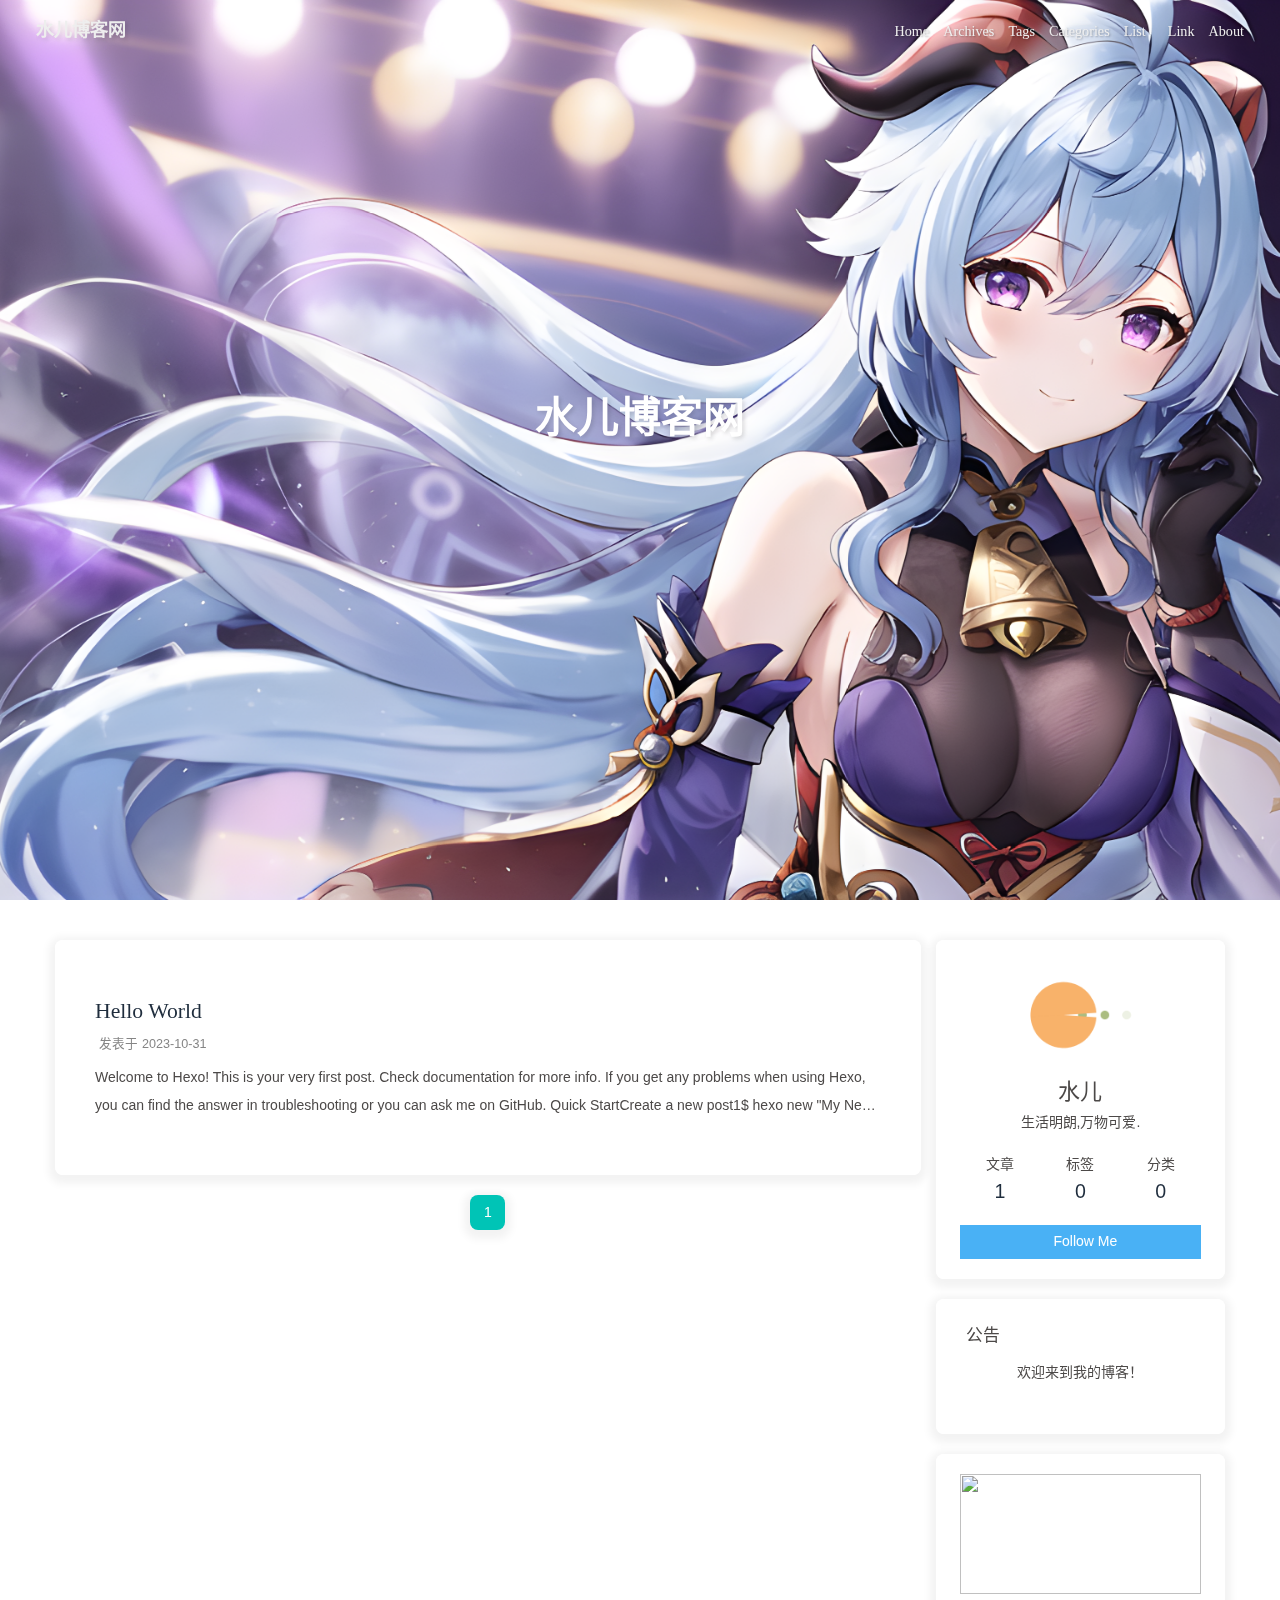
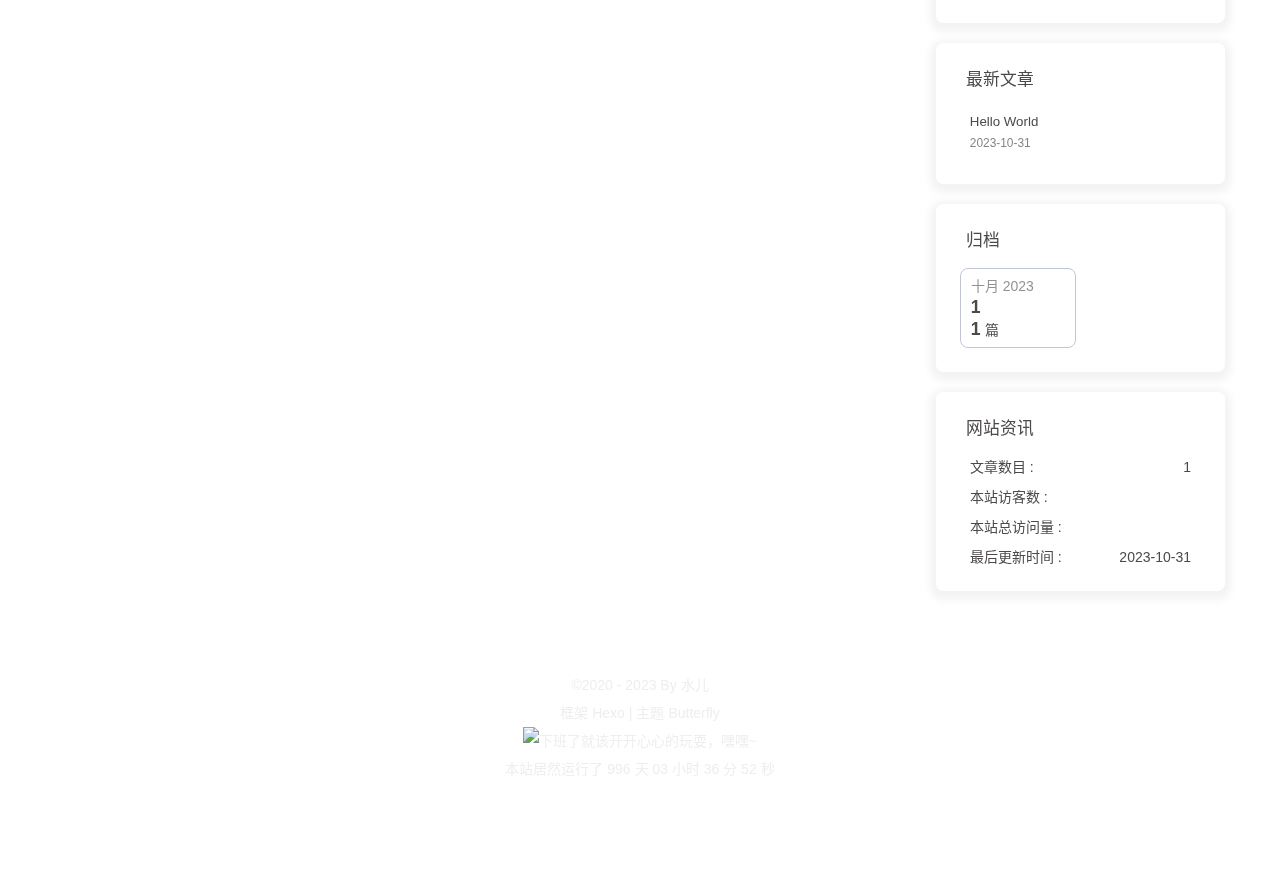
==== index.html @ 0cd8b8b7 "aa Updated By Github Actions" ====
<!DOCTYPE html><html lang="zh-CN" data-theme="light"><head><meta charset="UTF-8"><meta http-equiv="X-UA-Compatible" content="IE=edge"><meta name="viewport" content="width=device-width, initial-scale=1.0,viewport-fit=cover"><title>水儿博客网 - 生活明朗 万物可爱</title><meta name="author" content="水儿"><meta name="copyright" content="水儿"><meta name="format-detection" content="telephone=no"><meta name="theme-color" content="#ffffff"><meta name="description" content="生活明朗,万物可爱.">
<meta property="og:type" content="website">
<meta property="og:title" content="水儿博客网">
<meta property="og:url" content="https://shuier0615.github.io/blog/index.html">
<meta property="og:site_name" content="水儿博客网">
<meta property="og:description" content="生活明朗,万物可爱.">
<meta property="og:locale" content="zh_CN">
<meta property="og:image" content="https://i.loli.net/2021/02/24/5O1day2nriDzjSu.png">
<meta property="article:author" content="水儿">
<meta property="article:tag" content="水儿,水儿的博客,博客,水儿博客,Blog,,水儿&#96;Blog,hexo,Blog,shuier&#96;Blog,💖,shuier,水儿,水儿,In水儿,Go水儿,shuier">
<meta name="twitter:card" content="summary">
<meta name="twitter:image" content="https://i.loli.net/2021/02/24/5O1day2nriDzjSu.png"><link rel="shortcut icon" href="/img/favicon.png"><link rel="canonical" href="https://shuier0615.github.io/blog/index.html"><link rel="preconnect" href="//cdn.jsdelivr.net"/><link rel="preconnect" href="//busuanzi.ibruce.info"/><link rel="stylesheet" href="/css/index.css"><link rel="stylesheet" href="https://cdn.jsdelivr.net/npm/@fortawesome/fontawesome-free/css/all.min.css" media="print" onload="this.media='all'"><link rel="stylesheet" href="https://cdn.jsdelivr.net/npm/@fancyapps/ui/dist/fancybox/fancybox.min.css" media="print" onload="this.media='all'"><script>const GLOBAL_CONFIG = {
  root: '/',
  algolia: undefined,
  localSearch: undefined,
  translate: undefined,
  noticeOutdate: undefined,
  highlight: {"plugin":"highlighjs","highlightCopy":true,"highlightLang":true,"highlightHeightLimit":false},
  copy: {
    success: '复制成功',
    error: '复制错误',
    noSupport: '浏览器不支持'
  },
  relativeDate: {
    homepage: false,
    post: false
  },
  runtime: '',
  dateSuffix: {
    just: '刚刚',
    min: '分钟前',
    hour: '小时前',
    day: '天前',
    month: '个月前'
  },
  copyright: undefined,
  lightbox: 'fancybox',
  Snackbar: undefined,
  infinitegrid: {
    js: 'https://cdn.jsdelivr.net/npm/@egjs/infinitegrid/dist/infinitegrid.min.js',
    buttonText: '加载更多'
  },
  isPhotoFigcaption: false,
  islazyload: false,
  isAnchor: false,
  percent: {
    toc: true,
    rightside: false,
  },
  autoDarkmode: false
}</script><script id="config-diff">var GLOBAL_CONFIG_SITE = {
  title: '水儿博客网',
  isPost: false,
  isHome: true,
  isHighlightShrink: false,
  isToc: false,
  postUpdate: '2023-10-31 19:16:06'
}</script><script>(win=>{
      win.saveToLocal = {
        set: (key, value, ttl) => {
          if (ttl === 0) return
          const now = Date.now()
          const expiry = now + ttl * 86400000
          const item = {
            value,
            expiry
          }
          localStorage.setItem(key, JSON.stringify(item))
        },
      
        get: key => {
          const itemStr = localStorage.getItem(key)
      
          if (!itemStr) {
            return undefined
          }
          const item = JSON.parse(itemStr)
          const now = Date.now()
      
          if (now > item.expiry) {
            localStorage.removeItem(key)
            return undefined
          }
          return item.value
        }
      }
    
      win.getScript = (url, attr = {}) => new Promise((resolve, reject) => {
        const script = document.createElement('script')
        script.src = url
        script.async = true
        script.onerror = reject
        script.onload = script.onreadystatechange = function() {
          const loadState = this.readyState
          if (loadState && loadState !== 'loaded' && loadState !== 'complete') return
          script.onload = script.onreadystatechange = null
          resolve()
        }

        Object.keys(attr).forEach(key => {
          script.setAttribute(key, attr[key])
        })

        document.head.appendChild(script)
      })
    
      win.getCSS = (url, id = false) => new Promise((resolve, reject) => {
        const link = document.createElement('link')
        link.rel = 'stylesheet'
        link.href = url
        if (id) link.id = id
        link.onerror = reject
        link.onload = link.onreadystatechange = function() {
          const loadState = this.readyState
          if (loadState && loadState !== 'loaded' && loadState !== 'complete') return
          link.onload = link.onreadystatechange = null
          resolve()
        }
        document.head.appendChild(link)
      })
    
      win.activateDarkMode = () => {
        document.documentElement.setAttribute('data-theme', 'dark')
        if (document.querySelector('meta[name="theme-color"]') !== null) {
          document.querySelector('meta[name="theme-color"]').setAttribute('content', '#0d0d0d')
        }
      }
      win.activateLightMode = () => {
        document.documentElement.setAttribute('data-theme', 'light')
        if (document.querySelector('meta[name="theme-color"]') !== null) {
          document.querySelector('meta[name="theme-color"]').setAttribute('content', '#ffffff')
        }
      }
      const t = saveToLocal.get('theme')
    
        if (t === 'dark') activateDarkMode()
        else if (t === 'light') activateLightMode()
      
      const asideStatus = saveToLocal.get('aside-status')
      if (asideStatus !== undefined) {
        if (asideStatus === 'hide') {
          document.documentElement.classList.add('hide-aside')
        } else {
          document.documentElement.classList.remove('hide-aside')
        }
      }
    
      const detectApple = () => {
        if(/iPad|iPhone|iPod|Macintosh/.test(navigator.userAgent)){
          document.documentElement.classList.add('apple')
        }
      }
      detectApple()
    })(window)</script><link rel="stylesheet" href="/css/custom.css" media="defer" onload="this.media='all'"><link rel="stylesheet" href="/css/anzhiyu-butterfly.css" media="defer" onload="this.media='all'"><link rel="stylesheet" href="https://cdn.jsdelivr.net/gh/sviptzk/StaticFile_HEXO@latest/butterfly/css/macblack.css" media="defer" onload="this.media='all'"><!-- hexo injector head_end start --><link rel="stylesheet" href="https://cdn.jsdelivr.net/gh/Zfour/Butterfly-double-row-display@1.00/cardlistpost.min.css"/>
<style>#recent-posts > .recent-post-item >.recent-post-info > .article-meta-wrap > .tags:before {content:"\A";
  white-space: pre;}#recent-posts > .recent-post-item >.recent-post-info > .article-meta-wrap > .tags > .article-meta__separator{display:none}</style>
<link rel="stylesheet" href="https://cdn.cbd.int/hexo-butterfly-clock-anzhiyu/lib/clock.min.css" /><link rel="stylesheet" href="https://npm.elemecdn.com/anzhiyu-blog@2.0.4/css/runtime/runtime.min.css" media="print" onload="this.media='all'"><link rel="stylesheet" href="https://cdn.cbd.int/hexo-butterfly-swiper-anzhiyu-pro/lib/swiper.min.css" media="print" onload="this.media='all'"><link rel="stylesheet" href="https://cdn.cbd.int/hexo-butterfly-swiper-anzhiyu-pro/lib/swiperstyle.css" media="print" onload="this.media='all'"><link rel="stylesheet" href="https://cdn.cbd.int/hexo-butterfly-swiper-anzhiyu-pro/lib/categoryGroup.css" media="print" onload="this.media='all'"><link rel="stylesheet" href="https://cdn.cbd.int/hexo-butterfly-tag-plugins-plus@latest/lib/assets/font-awesome-animation.min.css" media="defer" onload="this.media='all'"><link rel="stylesheet" href="https://cdn.cbd.int/hexo-butterfly-tag-plugins-plus@latest/lib/tag_plugins.css" media="defer" onload="this.media='all'"><script src="https://cdn.cbd.int/hexo-butterfly-tag-plugins-plus@latest/lib/assets/carousel-touch.js"></script><link rel="stylesheet" href="https://cdn.cbd.int/hexo-butterfly-wowjs/lib/animate.min.css" media="print" onload="this.media='screen'"><!-- hexo injector head_end end --><meta name="generator" content="Hexo 6.3.0"></head><body><div id="web_bg"></div><div id="sidebar"><div id="menu-mask"></div><div id="sidebar-menus"><div class="avatar-img is-center"><img src="https://i.loli.net/2021/02/24/5O1day2nriDzjSu.png" onerror="onerror=null;src='/img/friend_404.gif'" alt="avatar"/></div><div class="sidebar-site-data site-data is-center"><a href="/archives/"><div class="headline">文章</div><div class="length-num">1</div></a><a href="/tags/"><div class="headline">标签</div><div class="length-num">0</div></a><a href="/categories/"><div class="headline">分类</div><div class="length-num">0</div></a></div><hr class="custom-hr"/><div class="menus_items"><div class="menus_item"><a class="site-page" href="/"><i class="fa-fw fas fa-home"></i><span> Home</span></a></div><div class="menus_item"><a class="site-page" href="/archives/"><i class="fa-fw fas fa-archive"></i><span> Archives</span></a></div><div class="menus_item"><a class="site-page" href="/tags/"><i class="fa-fw fas fa-tags"></i><span> Tags</span></a></div><div class="menus_item"><a class="site-page" href="/categories/"><i class="fa-fw fas fa-folder-open"></i><span> Categories</span></a></div><div class="menus_item"><a class="site-page group" href="javascript:void(0);"><i class="fa-fw fas fa-list"></i><span> List</span><i class="fas fa-chevron-down"></i></a><ul class="menus_item_child"><li><a class="site-page child" href="/music/"><i class="fa-fw fas fa-music"></i><span> Music</span></a></li><li><a class="site-page child" href="/movies/"><i class="fa-fw fas fa-video"></i><span> Movie</span></a></li></ul></div><div class="menus_item"><a class="site-page" href="/link/"><i class="fa-fw fas fa-link"></i><span> Link</span></a></div><div class="menus_item"><a class="site-page" href="/about/"><i class="fa-fw fas fa-heart"></i><span> About</span></a></div></div></div></div><div class="page" id="body-wrap"><header class="full_page" id="page-header"><nav id="nav"><span id="blog-info"><a href="/" title="水儿博客网"><span class="site-name">水儿博客网</span></a></span><div id="menus"><div class="menus_items"><div class="menus_item"><a class="site-page" href="/"><i class="fa-fw fas fa-home"></i><span> Home</span></a></div><div class="menus_item"><a class="site-page" href="/archives/"><i class="fa-fw fas fa-archive"></i><span> Archives</span></a></div><div class="menus_item"><a class="site-page" href="/tags/"><i class="fa-fw fas fa-tags"></i><span> Tags</span></a></div><div class="menus_item"><a class="site-page" href="/categories/"><i class="fa-fw fas fa-folder-open"></i><span> Categories</span></a></div><div class="menus_item"><a class="site-page group" href="javascript:void(0);"><i class="fa-fw fas fa-list"></i><span> List</span><i class="fas fa-chevron-down"></i></a><ul class="menus_item_child"><li><a class="site-page child" href="/music/"><i class="fa-fw fas fa-music"></i><span> Music</span></a></li><li><a class="site-page child" href="/movies/"><i class="fa-fw fas fa-video"></i><span> Movie</span></a></li></ul></div><div class="menus_item"><a class="site-page" href="/link/"><i class="fa-fw fas fa-link"></i><span> Link</span></a></div><div class="menus_item"><a class="site-page" href="/about/"><i class="fa-fw fas fa-heart"></i><span> About</span></a></div></div><div id="toggle-menu"><a class="site-page" href="javascript:void(0);"><i class="fas fa-bars fa-fw"></i></a></div></div></nav><div id="site-info"><h1 id="site-title">水儿博客网</h1></div><div id="scroll-down"><i class="fas fa-angle-down scroll-down-effects"></i></div></header><main class="layout" id="content-inner"><div class="recent-posts" id="recent-posts"><div class="recent-post-item"><div class="recent-post-info no-cover"><a class="article-title" href="/16107.html" title="Hello World">Hello World</a><div class="article-meta-wrap"><span class="post-meta-date"><i class="far fa-calendar-alt"></i><span class="article-meta-label">发表于</span><time datetime="2023-10-31T19:15:40.134Z" title="发表于 2023-10-31 19:15:40">2023-10-31</time></span></div><div class="content">Welcome to Hexo! This is your very first post. Check documentation for more info. If you get any problems when using Hexo, you can find the answer in troubleshooting or you can ask me on GitHub.
Quick StartCreate a new post1$ hexo new &quot;My New Post&quot;
More info: Writing
Run server1$ hexo server
More info: Server
Generate static files1$ hexo generate
More info: Generating
Deploy to remote sites1$ hexo deploy
More info: Deployment
</div></div></div><nav id="pagination"><div class="pagination"><span class="page-number current">1</span></div></nav></div><div class="aside-content" id="aside-content"><div class="card-widget card-info"><div class="is-center"><div class="avatar-img"><img src="https://i.loli.net/2021/02/24/5O1day2nriDzjSu.png" onerror="this.onerror=null;this.src='/img/friend_404.gif'" alt="avatar"/></div><div class="author-info__name">水儿</div><div class="author-info__description">生活明朗,万物可爱.</div></div><div class="card-info-data site-data is-center"><a href="/archives/"><div class="headline">文章</div><div class="length-num">1</div></a><a href="/tags/"><div class="headline">标签</div><div class="length-num">0</div></a><a href="/categories/"><div class="headline">分类</div><div class="length-num">0</div></a></div><a id="card-info-btn" target="_blank" rel="noopener" href="https://github.com/xxxxxx"><i class="fab fa-github"></i><span>Follow Me</span></a></div><div class="card-widget card-announcement"><div class="item-headline"><i class="fas fa-bullhorn fa-shake"></i><span>公告</span></div><div class="announcement_content"><center>欢迎来到我的博客！</center> <center><img src=""></center></div></div><div class="sticky_layout"><div class="card-widget card-recent-post"><div class="item-headline"><i class="fas fa-history"></i><span>最新文章</span></div><div class="aside-list"><div class="aside-list-item no-cover"><div class="content"><a class="title" href="/16107.html" title="Hello World">Hello World</a><time datetime="2023-10-31T19:15:40.134Z" title="发表于 2023-10-31 19:15:40">2023-10-31</time></div></div></div></div><div class="card-widget card-archives"><div class="item-headline"><i class="fas fa-archive"></i><span>归档</span></div><ul class="card-archive-list"><li class="card-archive-list-item"><a class="card-archive-list-link" href="/archives/2023/10/"><span class="card-archive-list-date">十月 2023</span><span class="card-archive-list-count">1</span><div class="card-archive-list-count-group"><span class="card-archive-list-count">1</span><span>篇</span></div></a></li></ul></div><div class="card-widget card-webinfo"><div class="item-headline"><i class="fas fa-chart-line"></i><span>网站资讯</span></div><div class="webinfo"><div class="webinfo-item"><div class="item-name">文章数目 :</div><div class="item-count">1</div></div><div class="webinfo-item"><div class="item-name">本站访客数 :</div><div class="item-count" id="busuanzi_value_site_uv"><i class="fa-solid fa-spinner fa-spin"></i></div></div><div class="webinfo-item"><div class="item-name">本站总访问量 :</div><div class="item-count" id="busuanzi_value_site_pv"><i class="fa-solid fa-spinner fa-spin"></i></div></div><div class="webinfo-item"><div class="item-name">最后更新时间 :</div><div class="item-count" id="last-push-date" data-lastPushDate="2023-10-31T19:16:05.976Z"><i class="fa-solid fa-spinner fa-spin"></i></div></div></div></div></div></div></main><footer id="footer"><div id="footer-wrap"><div class="copyright">&copy;2020 - 2023 By 水儿</div><div class="framework-info"><span>框架 </span><a target="_blank" rel="noopener" href="https://hexo.io">Hexo</a><span class="footer-separator">|</span><span>主题 </span><a target="_blank" rel="noopener" href="https://github.com/jerryc127/hexo-theme-butterfly">Butterfly</a></div></div></footer></div><div id="rightside"><div id="rightside-config-hide"><button id="darkmode" type="button" title="浅色和深色模式转换"><i class="fas fa-adjust"></i></button><button id="hide-aside-btn" type="button" title="单栏和双栏切换"><i class="fas fa-arrows-alt-h"></i></button></div><div id="rightside-config-show"><button id="rightside-config" type="button" title="设置"><i class="fas fa-cog fa-spin"></i></button><button id="go-up" type="button" title="回到顶部"><span class="scroll-percent"></span><i class="fas fa-arrow-up"></i></button></div></div><div><script src="/js/utils.js"></script><script src="/js/main.js"></script><script src="https://cdn.jsdelivr.net/npm/@fancyapps/ui/dist/fancybox/fancybox.umd.min.js"></script><div class="js-pjax"></div><div class="aplayer no-destroy" data-id="8152976493" data-server="netease" data-type="playlist"   data-order="list" data-fixed="true" data-preload="auto" data-autoplay="false" data-mutex="true" ></div><script src="./js/ali_font.js"></script><script src="./js/runtime.js"></script><script async data-pjax src="//busuanzi.ibruce.info/busuanzi/2.3/busuanzi.pure.mini.js"></script></div><!-- hexo injector body_end start --><script data-pjax>
  function butterfly_clock_anzhiyu_injector_config(){
    var parent_div_git = document.getElementsByClassName('sticky_layout')[0];
    var item_html = '<div class="card-widget card-clock"><div class="card-glass"><div class="card-background"><div class="card-content"><div id="hexo_electric_clock"><img class="entered loading" id="card-clock-loading" src="https://cdn.cbd.int/hexo-butterfly-clock-anzhiyu/lib/loading.gif" style="height: 120px; width: 100%;" data-ll-status="loading"/></div></div></div></div></div>';
    console.log('已挂载butterfly_clock_anzhiyu')
    if(parent_div_git) {
      parent_div_git.insertAdjacentHTML("afterbegin",item_html)
    }
  }
  var elist = 'null'.split(',');
  var cpage = location.pathname;
  var epage = 'all';
  var qweather_key = '8e740934583d4195937ecf5ed790e297';
  var gaud_map_key = '43ea4a6090c6a58edbe4920aa44bd5e1';
  var baidu_ak_key = 'undefined';
  var flag = 0;
  var clock_rectangle = '112.982279,28.19409';
  var clock_default_rectangle_enable = 'false';

  for (var i=0;i<elist.length;i++){
    if (cpage.includes(elist[i])){
      flag++;
    }
  }

  if ((epage ==='all')&&(flag == 0)){
    butterfly_clock_anzhiyu_injector_config();
  }
  else if (epage === cpage){
    butterfly_clock_anzhiyu_injector_config();
  }
  </script><script src="https://widget.qweather.net/simple/static/js/he-simple-common.js?v=2.0"></script><script data-pjax src="https://cdn.cbd.int/hexo-butterfly-clock-anzhiyu/lib/clock.min.js"></script><script data-pjax>
  function butterfly_footer_beautify_injector_config(){
    var parent_div_git = document.getElementById('footer-wrap');
    var item_html = '<div id="workboard"></div><p id="ghbdages"><a class="github-badge" target="_blank" href="https://hexo.io/" style="margin-inline:5px" data-title="博客框架为Hexo_v5.4.0" title=""><img src="https://img.shields.io/badge/Frame-Hexo-blue?style=flat&amp;logo=hexo" alt=""/></a><a class="github-badge" target="_blank" href="https://butterfly.js.org/" style="margin-inline:5px" data-title="主题版本Butterfly_v4.2.2" title=""><img src="https://img.shields.io/badge/Theme-Butterfly-6513df?style=flat&amp;logo=bitdefender" alt=""/></a><a class="github-badge" target="_blank" href="https://www.jsdelivr.com/" style="margin-inline:5px" data-title="本站使用JsDelivr为静态资源提供CDN加速" title=""><img src="https://img.shields.io/badge/CDN-jsDelivr-orange?style=flat&amp;logo=jsDelivr" alt=""/></a><a class="github-badge" target="_blank" href="https://beian.miit.gov.cn/#/Integrated/index" style="margin-inline:5px" data-title="本站已在湘进行备案" title=""><img src="https://img.shields.io/badge/湘ICP备-2022004213号-e1d492?style=flat&amp;logo=[data-uri]" alt=""/></a><a class="github-badge" target="_blank" href="https://github.com/" style="margin-inline:5px" data-title="本站项目由Github托管" title=""><img src="https://img.shields.io/badge/Source-Github-d021d6?style=flat&amp;logo=GitHub" alt=""/></a><a class="github-badge" target="_blank" href="http://creativecommons.org/licenses/by-nc-sa/4.0/" style="margin-inline:5px" data-title="本站采用知识共享署名-非商业性使用-相同方式共享4.0国际许可协议进行许可" title=""><img src="https://img.shields.io/badge/Copyright-BY--NC--SA%204.0-d42328?style=flat&amp;logo=Claris" alt=""/></a></p>';
    console.log('已挂载butterfly_footer_beautify')
    parent_div_git.insertAdjacentHTML("beforeend",item_html)
    }
  var elist = 'null'.split(',');
  var cpage = location.pathname;
  var epage = 'all';
  var flag = 0;

  for (var i=0;i<elist.length;i++){
    if (cpage.includes(elist[i])){
      flag++;
    }
  }

  if ((epage ==='all')&&(flag == 0)){
    butterfly_footer_beautify_injector_config();
  }
  else if (epage === cpage){
    butterfly_footer_beautify_injector_config();
  }
  </script><script async src="https://npm.elemecdn.com/anzhiyu-blog@2.0.4/js/runtime/runtime.min.js"></script><script data-pjax>
  function butterfly_swiper_injector_config(){
    var parent_div_git = document.getElementById('home_top');
    var item_html = '<div class="swiper_container_card" style="height: auto;width: 100%"><div id="bannerGroup"><div id="random"><div id="random-banner"><canvas id="peoplecanvas"></canvas></div><a id="random-hover" style="width:100%;height:auto;" href="javascript:toRandomPost()" rel="external nofollow noreferrer" one-link-mark="yes"><i class="fa fa-paper-plane" style="margin-left:10px"></i><div style="margin-left:10px">随便逛逛<i class="fa-solid fa-arrow-right" style="margin-left:10px"></i></div></a></div><div class="categoryGroup"><div class="categoryItem" style="box-shadow: var(--anzhiyu-shadow-blue)"><a class="categoryButton blue" href="/categories/前端/"><span class="categoryButtonText">前端</span><i class="fas fa-dove"></i></a></div><div class="categoryItem" style="box-shadow: var(--anzhiyu-shadow-red)"><a class="categoryButton red" href="/categories/大学/"><span class="categoryButtonText">大学</span><i class="fas fa-burn"></i></a></div><div class="categoryItem" style="box-shadow: var(--anzhiyu-shadow-green)"><a class="categoryButton green" href="/categories/生活/"><span class="categoryButtonText">生活</span><i class="fas fa-book"></i></a></div></div></div><div id="swiper_container_blog"><div class="blog-slider swiper-container-fade swiper-container-horizontal" id="swiper_container"><div class="blog-slider__wrp swiper-wrapper" style="transition-duration: 0ms;"></div><div class="blog-slider__pagination swiper-pagination-clickable swiper-pagination-bullets"></div></div><div id="topGroup"><div class="topGroup"></div></div></div></div>';
    console.log('已挂载butterfly_swiper')
    parent_div_git.insertAdjacentHTML("afterbegin",item_html)
    }
  var elist = 'undefined'.split(',');
  var cpage = location.pathname;
  var epage = '/';
  var flag = 0;

  for (var i=0;i<elist.length;i++){
    if (cpage.includes(elist[i])){
      flag++;
    }
  }

  if ((epage ==='all')&&(flag == 0)){
    butterfly_swiper_injector_config();
  }
  else if (epage === cpage){
    butterfly_swiper_injector_config();
  }
  </script><script defer src="https://npm.elemecdn.com/anzhiyu-blog@1.1.6/js/swiper.min.js"></script><script defer data-pjax src="https://cdn.cbd.int/hexo-butterfly-swiper-anzhiyu-pro/lib/swiper_init.js"></script><script data-pjax src="https://lf26-cdn-tos.bytecdntp.com/cdn/expire-1-M/gsap/3.9.1/gsap.min.js"></script><script defer src="https://npm.elemecdn.com/hexo-butterfly-swiper-anzhiyu-pro/lib/people.min.js"></script><script async src="/anzhiyu/random.js"></script><script async src="/js/ali_font.js"></script><div class="js-pjax"><script async="async">var arr = document.getElementsByClassName('recent-post-item');
for(var i = 0;i<arr.length;i++){
    arr[i].classList.add('wow');
    arr[i].classList.add('animate__zoomIn');
    arr[i].setAttribute('data-wow-duration', '1.5s');
    arr[i].setAttribute('data-wow-delay', '200ms');
    arr[i].setAttribute('data-wow-offset', '30');
    arr[i].setAttribute('data-wow-iteration', '1');
  }</script><script async="async">var arr = document.getElementsByClassName('card-widget');
for(var i = 0;i<arr.length;i++){
    arr[i].classList.add('wow');
    arr[i].classList.add('animate__zoomIn');
    arr[i].setAttribute('data-wow-duration', '');
    arr[i].setAttribute('data-wow-delay', '200ms');
    arr[i].setAttribute('data-wow-offset', '');
    arr[i].setAttribute('data-wow-iteration', '');
  }</script><script async="async">var arr = document.getElementsByClassName('flink-list-card');
for(var i = 0;i<arr.length;i++){
    arr[i].classList.add('wow');
    arr[i].classList.add('animate__flipInY');
    arr[i].setAttribute('data-wow-duration', '3s');
    arr[i].setAttribute('data-wow-delay', '');
    arr[i].setAttribute('data-wow-offset', '');
    arr[i].setAttribute('data-wow-iteration', '');
  }</script><script async="async">var arr = document.getElementsByClassName('flink-list-card');
for(var i = 0;i<arr.length;i++){
    arr[i].classList.add('wow');
    arr[i].classList.add('animate__animated');
    arr[i].setAttribute('data-wow-duration', '3s');
    arr[i].setAttribute('data-wow-delay', '');
    arr[i].setAttribute('data-wow-offset', '');
    arr[i].setAttribute('data-wow-iteration', '');
  }</script><script async="async">var arr = document.getElementsByClassName('article-sort-item');
for(var i = 0;i<arr.length;i++){
    arr[i].classList.add('wow');
    arr[i].classList.add('animate__slideInRight');
    arr[i].setAttribute('data-wow-duration', '1.5s');
    arr[i].setAttribute('data-wow-delay', '');
    arr[i].setAttribute('data-wow-offset', '');
    arr[i].setAttribute('data-wow-iteration', '');
  }</script><script async="async">var arr = document.getElementsByClassName('site-card');
for(var i = 0;i<arr.length;i++){
    arr[i].classList.add('wow');
    arr[i].classList.add('animate__flipInY');
    arr[i].setAttribute('data-wow-duration', '3s');
    arr[i].setAttribute('data-wow-delay', '');
    arr[i].setAttribute('data-wow-offset', '');
    arr[i].setAttribute('data-wow-iteration', '');
  }</script><script async="async">var arr = document.getElementsByClassName('site-card');
for(var i = 0;i<arr.length;i++){
    arr[i].classList.add('wow');
    arr[i].classList.add('animate__animated');
    arr[i].setAttribute('data-wow-duration', '3s');
    arr[i].setAttribute('data-wow-delay', '');
    arr[i].setAttribute('data-wow-offset', '');
    arr[i].setAttribute('data-wow-iteration', '');
  }</script></div><script defer src="https://cdn.cbd.int/hexo-butterfly-wowjs/lib/wow.min.js"></script><script defer src="https://cdn.cbd.int/hexo-butterfly-wowjs/lib/wow_init.js"></script><!-- hexo injector body_end end --></body></html>
---- css/custom.css ----
/* @font-face {
  font-family: Candyhome;
  src: url(https://npm.elemecdn.com/anzhiyu-blog@1.1.6/fonts/Candyhome.ttf);
  font-display: swap;
  font-weight: lighter;
} */
@font-face {
  font-family: ZhuZiAYuanJWD;
  src: url(https://npm.elemecdn.com/anzhiyu-blog@1.1.6/fonts/ZhuZiAWan.woff2);
  font-display: swap;
  font-weight: lighter;
}

div#menus {
  font-family: "ZhuZiAYuanJWD";
}

h1#site-title {
  font-family: ZhuZiAYuanJWD;
  font-size: 3em !important;
}

a.article-title,
a.blog-slider__title,
a.categoryBar-list-link,
h1.post-title {
  font-family: ZhuZiAYuanJWD;
}

.iconfont {
  font-family: "iconfont" !important;
  font-size: 3em;
  /* 可以定义图标大小 */
  font-style: normal;
  -webkit-font-smoothing: antialiased;
  -moz-osx-font-smoothing: grayscale;
}

/* 时间轴生肖icon */
svg.icon {
  /* 这里定义svg.icon，避免和Butterfly自带的note标签冲突 */
  width: 1em;
  height: 1em;
  /* width和height定义图标的默认宽度和高度*/
  vertical-align: -0.15em;
  fill: currentColor;
  overflow: hidden;
}

.icon-zhongbiao::before {
  color: #f7c768;
}

/* bilibli番剧插件 */
#article-container .bangumi-tab.bangumi-active {
  background: var(--anzhiyu-theme);
  color: var(--anzhiyu-ahoverbg);
  border-radius: 10px;
}

a.bangumi-tab:hover {
  text-decoration: none !important;
}

.bangumi-button:hover {
  background: var(--anzhiyu-theme) !important;
  border-radius: 10px !important;
  color: var(--anzhiyu-ahoverbg) !important;
}

a.bangumi-button.bangumi-nextpage:hover {
  text-decoration: none !important;
}

.bangumi-button {
  padding: 5px 10px !important;
}

a.bangumi-tab {
  padding: 5px 10px !important;
}

svg.icon.faa-tada {
  font-size: 1.1em;
}

.bangumi-info-item {
  border-right: 1px solid #f2b94b;
}

.bangumi-info-item span {
  color: #f2b94b;
}

.bangumi-info-item em {
  color: #f2b94b;
}

/* 解决artitalk的图标问题 */
#uploadSource>svg {
  width: 1.19em;
  height: 1.5em;
}

/*top-img黑色透明玻璃效果移除，不建议加，除非你执着于完全一图流或者背景图对比色明显 */
#page-header:not(.not-top-img):before {
  background-color: transparent !important;
}

/* 首页文章卡片 */
#recent-posts>.recent-post-item {
  background: rgba(255, 255, 255, 0.9);
}

/* 首页侧栏卡片 */
#aside-content .card-widget {
  background: rgba(255, 255, 255, 0.9);
}

/* 文章页面正文背景 */
div#post {
  background: rgba(255, 255, 255, 0.9);
}

/* 分页页面 */
div#page {
  background: rgba(255, 255, 255, 0.9);
}

/* 归档页面 */
div#archive {
  background: rgba(255, 255, 255, 0.9);
}

/* 标签页面 */
div#tag {
  background: rgba(255, 255, 255, 0.9);
}

/* 分类页面 */
div#category {
  background: rgba(255, 255, 255, 0.9);
}

/*夜间模式伪类遮罩层透明*/
[data-theme="dark"] #recent-posts>.recent-post-item {
  background: #121212;
}

[data-theme="dark"] .card-widget {
  background: #121212 !important;
}

[data-theme="dark"] div#post {
  background: #121212 !important;
}

[data-theme="dark"] div#tag {
  background: #121212 !important;
}

[data-theme="dark"] div#archive {
  background: #121212 !important;
}

[data-theme="dark"] div#page {
  background: #121212 !important;
}

[data-theme="dark"] div#category {
  background: #121212 !important;
}

[data-theme="dark"] div#category {
  background: transparent !important;
}

/* 页脚透明 */
#footer {
  background: transparent !important;
}

/* 头图透明 */
#page-header {
  background: transparent !important;
}

#rightside>div>button {
  border-radius: 5px;
}

/* 滚动条 */

::-webkit-scrollbar {
  width: 10px;
  height: 10px;
}

::-webkit-scrollbar-thumb {
  background-color: #3b70fc;
  border-radius: 2em;
}

::-webkit-scrollbar-corner {
  background-color: transparent;
}

::-moz-selection {
  color: #fff;
  background-color: #3b70fc;
}

/* 音乐播放器 */

/* .aplayer .aplayer-lrc {
  display: none !important;
} */

.aplayer.aplayer-fixed.aplayer-narrow .aplayer-body {
  left: -66px !important;
  transition: all 0.3s;
  /* 默认情况下缩进左侧66px，只留一点箭头部分 */
}

.aplayer.aplayer-fixed.aplayer-narrow .aplayer-body:hover {
  left: 0 !important;
  transition: all 0.3s;
  /* 鼠标悬停是左侧缩进归零，完全显示按钮 */
}

.aplayer.aplayer-fixed {
  z-index: 999999 !important;
}

/* 评论框  */
.vwrap {
  box-shadow: 2px 2px 5px #bbb;
  background: rgba(255, 255, 255, 0.3);
  border-radius: 8px;
  padding: 30px;
  margin: 30px 0px 30px 0px;
}

/* 设置评论框 */

.vcard {
  box-shadow: 2px 2px 5px #bbb;
  background: rgba(255, 255, 255, 0.3);
  border-radius: 8px;
  padding: 30px;
  margin: 30px 0px 0px 0px;
}

/* md网站下划线 */
#article-container a:hover {
  text-decoration: none !important;
}

#article-container #hpp_talk p img {
  display: inline;
}

/* 404页面 */
#error-wrap {
  position: absolute;
  top: 40%;
  right: 0;
  left: 0;
  margin: 0 auto;
  padding: 0 1rem;
  max-width: 1000px;
  transform: translate(0, -50%);
}

#error-wrap .error-content {
  display: flex;
  flex-direction: row;
  justify-content: center;
  align-items: center;
  margin: 0 1rem;
  height: 18rem;
  border-radius: 8px;
  background: var(--card-bg);
  box-shadow: var(--card-box-shadow);
  transition: all 0.3s;
}

#error-wrap .error-content .error-img {
  box-flex: 1;
  flex: 1;
  height: 100%;
  border-top-left-radius: 8px;
  border-bottom-left-radius: 8px;
  background-color: #3b70fc;
  background-position: center;
  background-size: cover;
}

#error-wrap .error-content .error-info {
  box-flex: 1;
  flex: 1;
  padding: 0.5rem;
  text-align: center;
  font-size: 14px;
  font-family: Titillium Web, "PingFang SC", "Hiragino Sans GB", "Microsoft JhengHei", "Microsoft YaHei", sans-serif;
}

#error-wrap .error-content .error-info .error_title {
  margin-top: -4rem;
  font-size: 9em;
}

#error-wrap .error-content .error-info .error_subtitle {
  margin-top: -3.5rem;
  word-break: break-word;
  font-size: 1.6em;
}

#error-wrap .error-content .error-info a {
  display: inline-block;
  margin-top: 0.5rem;
  padding: 0.3rem 1.5rem;
  background: var(--btn-bg);
  color: var(--btn-color);
}

#body-wrap.error .aside-list {
  display: flex;
  flex-direction: row;
  flex-wrap: nowrap;
  bottom: 0px;
  position: absolute;
  padding: 1rem;
  width: 100%;
  overflow: scroll;
}

#body-wrap.error .aside-list .aside-list-group {
  display: flex;
  flex-direction: row;
  flex-wrap: nowrap;
  max-width: 1200px;
  margin: 0 auto;
}

#body-wrap.error .aside-list .aside-list-item {
  padding: 0.5rem;
}

#body-wrap.error .aside-list .aside-list-item img {
  width: 100%;
  object-fit: cover;
  border-radius: 12px;
}

#body-wrap.error .aside-list .aside-list-item .thumbnail {
  overflow: hidden;
  width: 230px;
  height: 143px;
  background: var(--anzhiyu-card-bg);
  display: flex;
}

#body-wrap.error .aside-list .aside-list-item .content .title {
  -webkit-line-clamp: 2;
  overflow: hidden;
  display: -webkit-box;
  -webkit-box-orient: vertical;
  line-height: 1.5;
  justify-content: center;
  align-items: flex-end;
  align-content: center;
  padding-top: 0.5rem;
  color: white;
}

#body-wrap.error .aside-list .aside-list-item .content time {
  display: none;
}

/* 代码框主题 */
#article-container figure.highlight {
  border-radius: 10px;
}

#home_top {
  margin: 1rem auto 0;
  padding: 0px 15px;
  max-width: 1450px;
  width: 100%;
}


/* 彩带 */
.card-info-avatar:hover {
  background: url(https://cdn.jsdelivr.net/gh/rigodlee/BLOGCDN/img/H3342af90d24b4d62b9bbfec9688ccc25M.gif);
}

/* 花 */
/* .card-info-avatar:hover {
  background: url(https://cdn.jsdelivr.net/gh/rigodlee/BLOGCDN/img/20200530181856.gif);
} */


/* 归档样式 */
span.card-archive-list-count {
  width: auto;
  text-align: left;
  font-size: 1.5rem;
  line-height: 0.9;
  font-weight: 700;
}

.card-archive-list-count-group {
  display: flex;
  flex-direction: row;
  align-items: baseline;
}

#aside-content .card-archives ul.card-archive-list>.card-archive-list-item a span:last-child,
#aside-content .card-categories ul.card-category-list>.card-category-list-item a span:last-child {
  width: fit-content;
  margin-left: 4px;
}

span.card-archive-list-count {
  width: auto;
  text-align: left;
  font-size: 1.1rem;
  line-height: 0.9;
  font-weight: 700;
}

.card-archive-list-date {
  font-size: 14px;
  opacity: 0.6;
}

li.card-archive-list-item {
  width: 100%;
  flex: 0 0 48%;
}

#aside-content .card-archives ul.card-archive-list>.card-archive-list-item a:hover,
#aside-content .card-categories ul.card-category-list>.card-category-list-item a:hover {
  color: var(--anzhiyu-white);
  background-color: var(--anzhiyu-theme);
  box-shadow: var(--anzhiyu-shadow-theme);
  border-radius: 8px;
  padding-left: 0.5rem;
  padding-right: 0.5rem;
}

@media screen and (min-width: 1300px) {

  #aside-content .card-archives ul.card-archive-list>.card-archive-list-item a:hover,
  #aside-content .card-categories ul.card-category-list>.card-category-list-item a:hover {
    transform: scale(1.03);
  }

  #aside-content .card-archives ul.card-archive-list>.card-archive-list-item a:active,
  #aside-content .card-categories ul.card-category-list>.card-category-list-item a:active {
    transform: scale(0.97);
  }
}

#aside-content .card-archives ul.card-archive-list>.card-archive-list-item a,
#aside-content .card-categories ul.card-category-list>.card-category-list-item a {
  border-radius: 8px;
  margin: 4px 0;
  display: flex;
  flex-direction: column;
  align-content: space-between;
  border: var(--style-border);
}

#aside-content .card-archives ul.card-archive-list>.card-archive-list-item a span:first-child,
#aside-content .card-categories ul.card-category-list>.card-category-list-item a span:first-child {
  width: auto;
  flex: inherit;
}

#aside-content .card-archives ul.card-archive-list,
#aside-content .card-categories ul.card-category-list {
  display: flex;
  flex-direction: row;
  justify-content: space-between;
  flex-wrap: wrap;
}
---- css/anzhiyu-butterfly.css ----
/* 颜色 */
:root {
  --anzhiyu-theme-op: #4259ef23;
  --anzhiyu-gray-op: #9999992b;
  --anzhiyu-theme-top: var(--anzhiyu-theme);
  --anzhiyu-white: #fff;
  --anzhiyu-white-op: rgba(255, 255, 255, 0.2);
  --anzhiyu-black: #000;
  --anzhiyu-black-op: rgba(0, 0, 0, 0.2);
  --anzhiyu-none: rgba(0, 0, 0, 0);
  --anzhiyu-gray: #999999;
  --anzhiyu-yellow: #ffc93e;
  --anzhiyu-border-radius: 8px;
  --anzhiyu-main: var(--anzhiyu-theme);
  --anzhiyu-main-op: var(--anzhiyu-theme-op);
  --anzhiyu-shadow-theme: 0 8px 12px -3px var(--anzhiyu-theme-op);
  --anzhiyu-shadow-main: 0 8px 12px -3px var(--anzhiyu-main-op);
  --anzhiyu-shadow-blue: 0 8px 12px -3px rgba(40, 109, 234, 0.2);
  --anzhiyu-shadow-white: 0 8px 12px -3px rgba(255, 255, 255, 0.2);
  --anzhiyu-shadow-black: 0 0 12px 4px rgba(0, 0, 0, 0.05);
  --anzhiyu-shadow-yellow: 0px 38px 77px -26px rgba(255, 201, 62, 0.12);
  --anzhiyu-shadow-red: 0 8px 12px -3px #ee7d7936;
  --anzhiyu-shadow-green: 0 8px 12px -3px #87ee7936;
  --anzhiyu-shadow-border: 0 8px 16px -4px #2c2d300c;
  --anzhiyu-shadow-blackdeep: 0 2px 16px -3px rgba(0, 0, 0, 0.15);
  --anzhiyu-logo-color: linear-gradient(215deg, #4584ff 30%, #ff7676 70%);
  --style-border: 1px solid var(--anzhiyu-card-border);
  --anzhiyu-blue-main: #3b70fc;
  --style-border-hover: 1px solid var(--anzhiyu-main);
  --style-border-dashed: 1px dashed var(--anzhiyu-theme-op);
  --style-border-avatar: 4px solid var(--anzhiyu-background);
  --style-border-always: 1px solid var(--anzhiyu-card-border);
  --anzhiyu-white-acrylic1: #fefeff !important;
  --anzhiyu-white-acrylic2: #fcfdff !important;
  --anzhiyu-black-acrylic2: #08080a !important;
  --anzhiyu-black-acrylic1: #0b0b0e !important;
  --anzhiyu-main-none: #b8b8b800 !important;
}

[data-theme="light"] {
  --anzhiyu-theme: #3b70fc;
  --anzhiyu-theme-op: #4259ef23;
  --anzhiyu-blue: #3b70fc;
  --anzhiyu-red: #d8213c;
  --anzhiyu-pink: #ff7c7c;
  --anzhiyu-green: #57bd6a;
  --anzhiyu-fontcolor: #363636;
  --anzhiyu-background: #f7f9fe;
  --anzhiyu-reverse: #000;
  --anzhiyu-maskbg: rgba(255, 255, 255, 0.6);
  --anzhiyu-maskbgdeep: rgba(255, 255, 255, 0.85);
  --anzhiyu-hovertext: var(--anzhiyu-theme);
  --anzhiyu-ahoverbg: #f7f7fa;
  --anzhiyu-lighttext: var(--anzhiyu-main);
  --anzhiyu-secondtext: rgba(60, 60, 67, 0.6);
  --anzhiyu-scrollbar: rgba(60, 60, 67, 0.4);
  --anzhiyu-card-btn-bg: #edf0f7;
  --anzhiyu-post-blockquote-bg: #fafcff;
  --anzhiyu-post-tabs-bg: #f2f5f8;
  --anzhiyu-secondbg: #edf0f7;
  --anzhiyu-shadow-nav: 0 5px 12px -5px rgba(102, 68, 68, 0.05);
  --anzhiyu-card-bg: #fff;
  --anzhiyu-shadow-lightblack: 0 5px 12px -5px rgba(102, 68, 68, 0);
  --anzhiyu-shadow-light2black: 0 5px 12px -5px rgba(102, 68, 68, 0);
  --anzhiyu-card-border: #c0c6d8;
}

[data-theme="dark"] {
  --global-bg: #191919;
  --anzhiyu-theme: #0084ff;
  --anzhiyu-theme-op: #0084ff23;
  --anzhiyu-blue: #0084ff;
  --anzhiyu-red: #ff3842;
  --anzhiyu-pink: #ff7c7c;
  --anzhiyu-green: #57bd6a;
  --anzhiyu-fontcolor: #f7f7fa;
  --anzhiyu-background: #18171d;
  --anzhiyu-reverse: #fff;
  --anzhiyu-maskbg: rgba(0, 0, 0, 0.6);
  --anzhiyu-maskbgdeep: rgba(0, 0, 0, 0.85);
  --anzhiyu-hovertext: #0a84ff;
  --anzhiyu-ahoverbg: #fff;
  --anzhiyu-lighttext: #f2b94b;
  --anzhiyu-secondtext: #a1a2b8;
  --anzhiyu-scrollbar: rgba(200, 200, 223, 0.4);
  --anzhiyu-card-btn-bg: #30343f;
  --anzhiyu-post-blockquote-bg: #000;
  --anzhiyu-post-tabs-bg: #121212;
  --anzhiyu-secondbg: #30343f;
  --anzhiyu-shadow-nav: 0 5px 20px 0px rgba(28, 28, 28, 0.4);
  --anzhiyu-card-bg: #1d1b26;
  --anzhiyu-shadow-lightblack: 0 5px 12px -5px rgba(102, 68, 68, 0);
  --anzhiyu-shadow-light2black: 0 5px 12px -5px rgba(102, 68, 68, 0);
  --anzhiyu-card-border: #42444a;
}
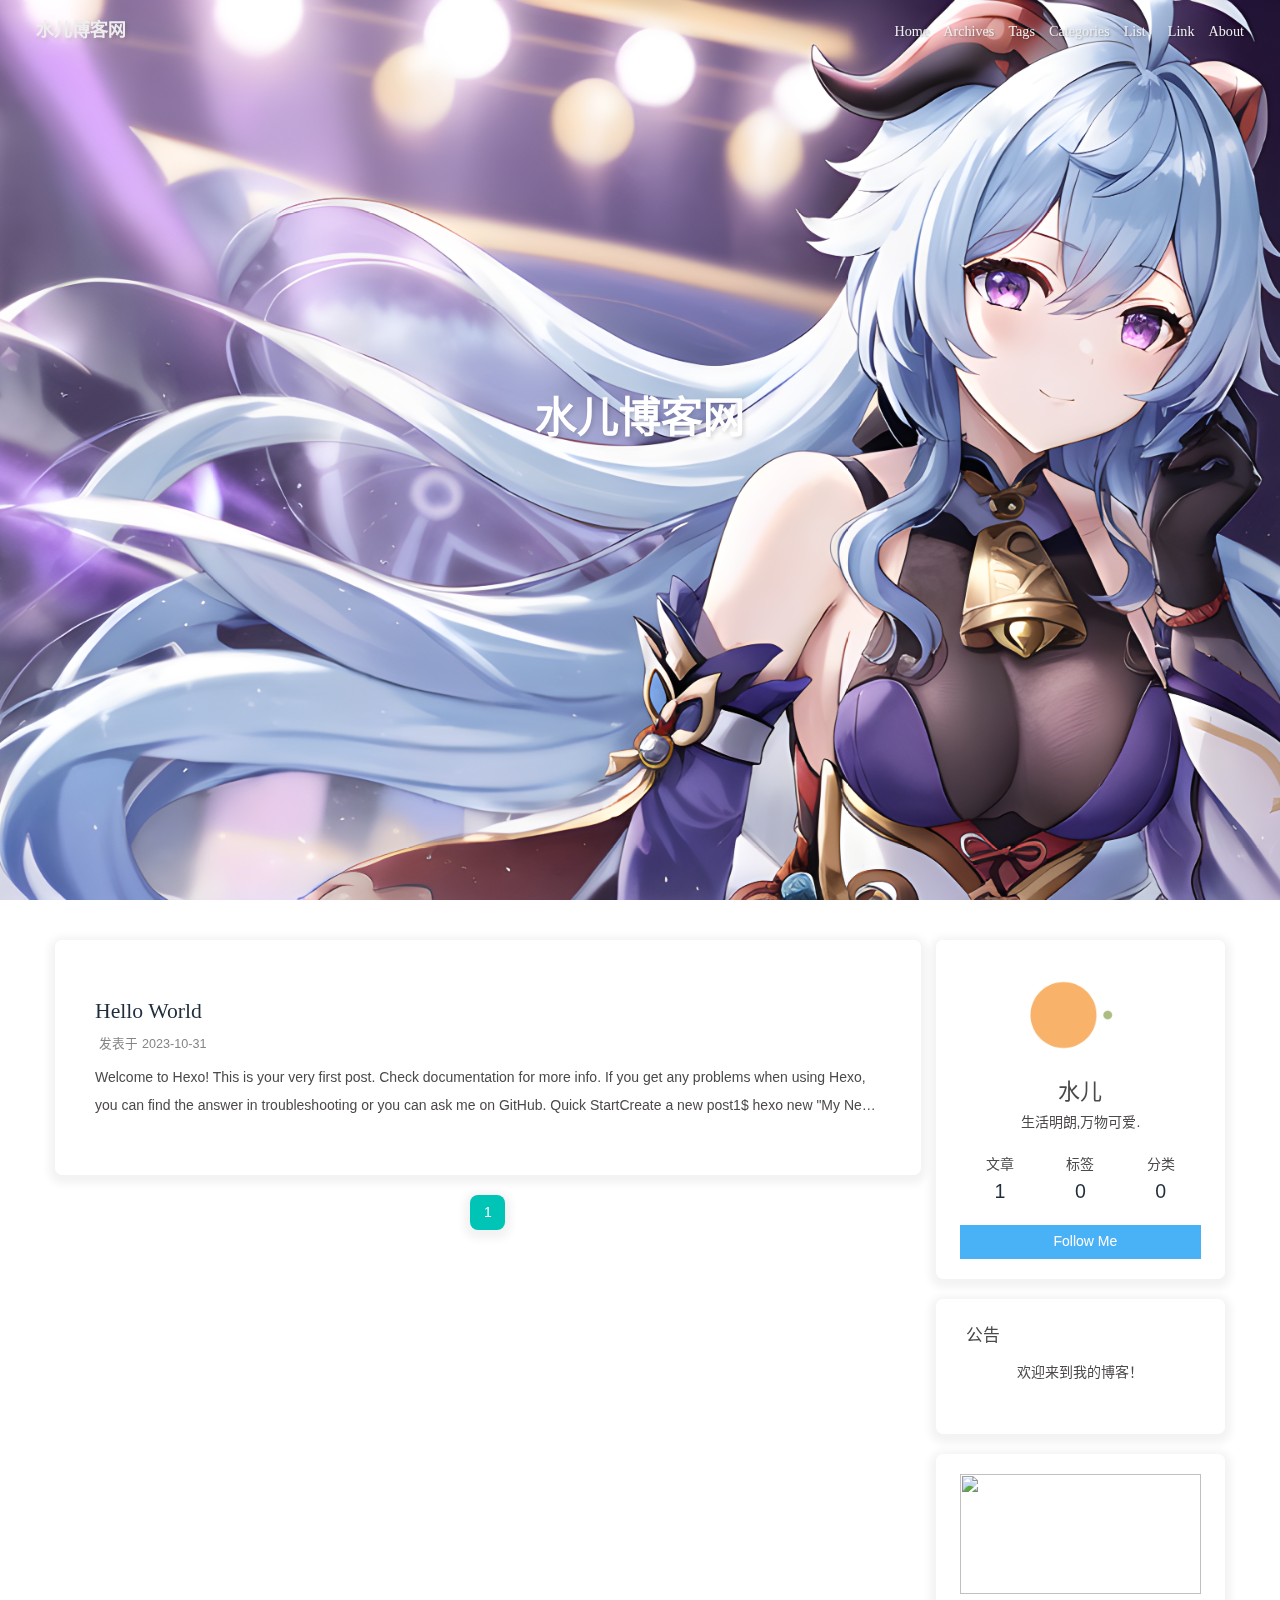
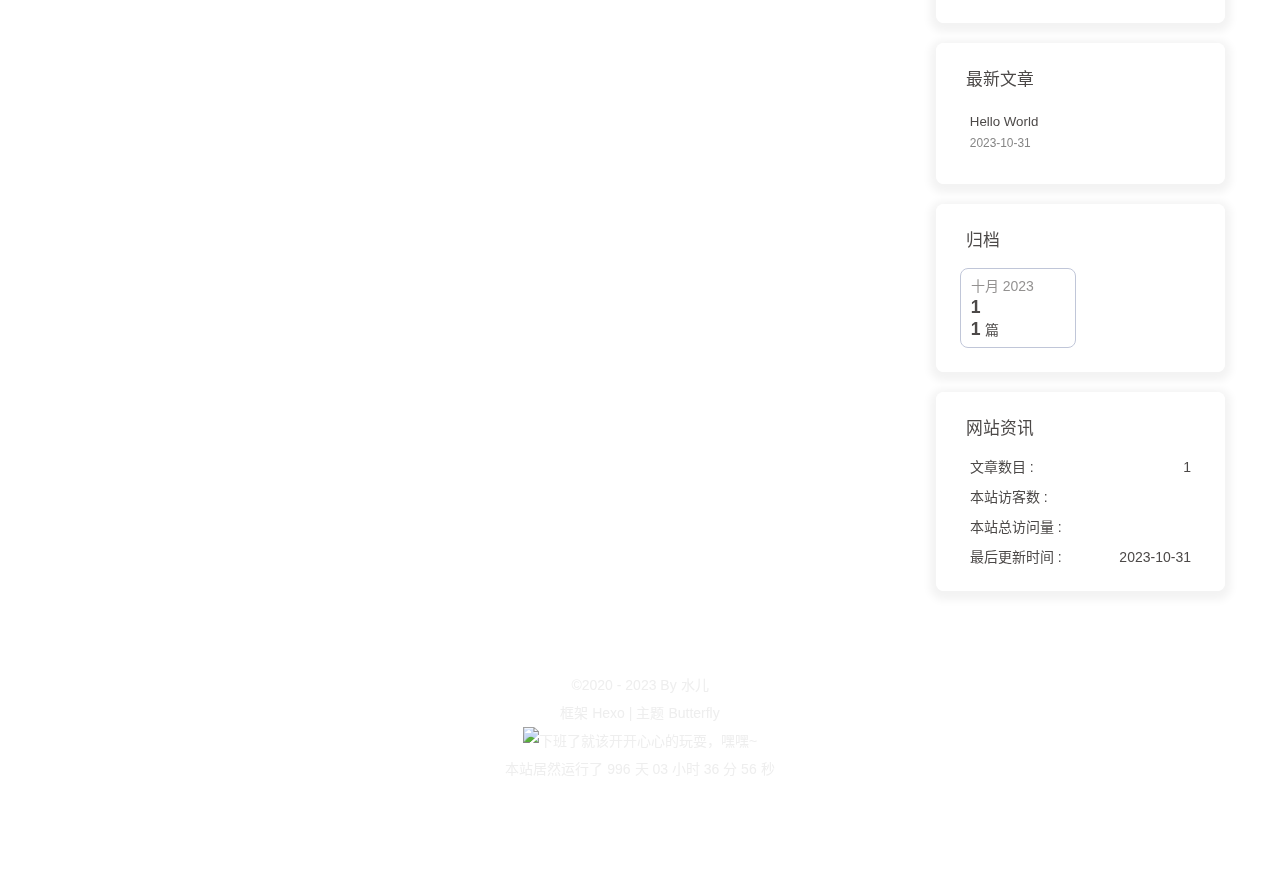
==== commit 9ecaab85: "更改js Updated By Github Actions" ====
--- a/index.html
+++ b/index.html
@@ -54,7 +54,7 @@
   isHome: true,
   isHighlightShrink: false,
   isToc: false,
-  postUpdate: '2023-10-31 19:16:06'
+  postUpdate: '2023-10-31 19:27:59'
 }</script><script>(win=>{
       win.saveToLocal = {
         set: (key, value, ttl) => {
@@ -154,7 +154,7 @@
     })(window)</script><link rel="stylesheet" href="/css/custom.css" media="defer" onload="this.media='all'"><link rel="stylesheet" href="/css/anzhiyu-butterfly.css" media="defer" onload="this.media='all'"><link rel="stylesheet" href="https://cdn.jsdelivr.net/gh/sviptzk/StaticFile_HEXO@latest/butterfly/css/macblack.css" media="defer" onload="this.media='all'"><!-- hexo injector head_end start --><link rel="stylesheet" href="https://cdn.jsdelivr.net/gh/Zfour/Butterfly-double-row-display@1.00/cardlistpost.min.css"/>
 <style>#recent-posts > .recent-post-item >.recent-post-info > .article-meta-wrap > .tags:before {content:"\A";
   white-space: pre;}#recent-posts > .recent-post-item >.recent-post-info > .article-meta-wrap > .tags > .article-meta__separator{display:none}</style>
-<link rel="stylesheet" href="https://cdn.cbd.int/hexo-butterfly-clock-anzhiyu/lib/clock.min.css" /><link rel="stylesheet" href="https://npm.elemecdn.com/anzhiyu-blog@2.0.4/css/runtime/runtime.min.css" media="print" onload="this.media='all'"><link rel="stylesheet" href="https://cdn.cbd.int/hexo-butterfly-swiper-anzhiyu-pro/lib/swiper.min.css" media="print" onload="this.media='all'"><link rel="stylesheet" href="https://cdn.cbd.int/hexo-butterfly-swiper-anzhiyu-pro/lib/swiperstyle.css" media="print" onload="this.media='all'"><link rel="stylesheet" href="https://cdn.cbd.int/hexo-butterfly-swiper-anzhiyu-pro/lib/categoryGroup.css" media="print" onload="this.media='all'"><link rel="stylesheet" href="https://cdn.cbd.int/hexo-butterfly-tag-plugins-plus@latest/lib/assets/font-awesome-animation.min.css" media="defer" onload="this.media='all'"><link rel="stylesheet" href="https://cdn.cbd.int/hexo-butterfly-tag-plugins-plus@latest/lib/tag_plugins.css" media="defer" onload="this.media='all'"><script src="https://cdn.cbd.int/hexo-butterfly-tag-plugins-plus@latest/lib/assets/carousel-touch.js"></script><link rel="stylesheet" href="https://cdn.cbd.int/hexo-butterfly-wowjs/lib/animate.min.css" media="print" onload="this.media='screen'"><!-- hexo injector head_end end --><meta name="generator" content="Hexo 6.3.0"></head><body><div id="web_bg"></div><div id="sidebar"><div id="menu-mask"></div><div id="sidebar-menus"><div class="avatar-img is-center"><img src="https://i.loli.net/2021/02/24/5O1day2nriDzjSu.png" onerror="onerror=null;src='/img/friend_404.gif'" alt="avatar"/></div><div class="sidebar-site-data site-data is-center"><a href="/archives/"><div class="headline">文章</div><div class="length-num">1</div></a><a href="/tags/"><div class="headline">标签</div><div class="length-num">0</div></a><a href="/categories/"><div class="headline">分类</div><div class="length-num">0</div></a></div><hr class="custom-hr"/><div class="menus_items"><div class="menus_item"><a class="site-page" href="/"><i class="fa-fw fas fa-home"></i><span> Home</span></a></div><div class="menus_item"><a class="site-page" href="/archives/"><i class="fa-fw fas fa-archive"></i><span> Archives</span></a></div><div class="menus_item"><a class="site-page" href="/tags/"><i class="fa-fw fas fa-tags"></i><span> Tags</span></a></div><div class="menus_item"><a class="site-page" href="/categories/"><i class="fa-fw fas fa-folder-open"></i><span> Categories</span></a></div><div class="menus_item"><a class="site-page group" href="javascript:void(0);"><i class="fa-fw fas fa-list"></i><span> List</span><i class="fas fa-chevron-down"></i></a><ul class="menus_item_child"><li><a class="site-page child" href="/music/"><i class="fa-fw fas fa-music"></i><span> Music</span></a></li><li><a class="site-page child" href="/movies/"><i class="fa-fw fas fa-video"></i><span> Movie</span></a></li></ul></div><div class="menus_item"><a class="site-page" href="/link/"><i class="fa-fw fas fa-link"></i><span> Link</span></a></div><div class="menus_item"><a class="site-page" href="/about/"><i class="fa-fw fas fa-heart"></i><span> About</span></a></div></div></div></div><div class="page" id="body-wrap"><header class="full_page" id="page-header"><nav id="nav"><span id="blog-info"><a href="/" title="水儿博客网"><span class="site-name">水儿博客网</span></a></span><div id="menus"><div class="menus_items"><div class="menus_item"><a class="site-page" href="/"><i class="fa-fw fas fa-home"></i><span> Home</span></a></div><div class="menus_item"><a class="site-page" href="/archives/"><i class="fa-fw fas fa-archive"></i><span> Archives</span></a></div><div class="menus_item"><a class="site-page" href="/tags/"><i class="fa-fw fas fa-tags"></i><span> Tags</span></a></div><div class="menus_item"><a class="site-page" href="/categories/"><i class="fa-fw fas fa-folder-open"></i><span> Categories</span></a></div><div class="menus_item"><a class="site-page group" href="javascript:void(0);"><i class="fa-fw fas fa-list"></i><span> List</span><i class="fas fa-chevron-down"></i></a><ul class="menus_item_child"><li><a class="site-page child" href="/music/"><i class="fa-fw fas fa-music"></i><span> Music</span></a></li><li><a class="site-page child" href="/movies/"><i class="fa-fw fas fa-video"></i><span> Movie</span></a></li></ul></div><div class="menus_item"><a class="site-page" href="/link/"><i class="fa-fw fas fa-link"></i><span> Link</span></a></div><div class="menus_item"><a class="site-page" href="/about/"><i class="fa-fw fas fa-heart"></i><span> About</span></a></div></div><div id="toggle-menu"><a class="site-page" href="javascript:void(0);"><i class="fas fa-bars fa-fw"></i></a></div></div></nav><div id="site-info"><h1 id="site-title">水儿博客网</h1></div><div id="scroll-down"><i class="fas fa-angle-down scroll-down-effects"></i></div></header><main class="layout" id="content-inner"><div class="recent-posts" id="recent-posts"><div class="recent-post-item"><div class="recent-post-info no-cover"><a class="article-title" href="/16107.html" title="Hello World">Hello World</a><div class="article-meta-wrap"><span class="post-meta-date"><i class="far fa-calendar-alt"></i><span class="article-meta-label">发表于</span><time datetime="2023-10-31T19:15:40.134Z" title="发表于 2023-10-31 19:15:40">2023-10-31</time></span></div><div class="content">Welcome to Hexo! This is your very first post. Check documentation for more info. If you get any problems when using Hexo, you can find the answer in troubleshooting or you can ask me on GitHub.
+<link rel="stylesheet" href="https://cdn.cbd.int/hexo-butterfly-clock-anzhiyu/lib/clock.min.css" /><link rel="stylesheet" href="https://npm.elemecdn.com/anzhiyu-blog@2.0.4/css/runtime/runtime.min.css" media="print" onload="this.media='all'"><link rel="stylesheet" href="https://cdn.cbd.int/hexo-butterfly-swiper-anzhiyu-pro/lib/swiper.min.css" media="print" onload="this.media='all'"><link rel="stylesheet" href="https://cdn.cbd.int/hexo-butterfly-swiper-anzhiyu-pro/lib/swiperstyle.css" media="print" onload="this.media='all'"><link rel="stylesheet" href="https://cdn.cbd.int/hexo-butterfly-swiper-anzhiyu-pro/lib/categoryGroup.css" media="print" onload="this.media='all'"><link rel="stylesheet" href="https://cdn.cbd.int/hexo-butterfly-tag-plugins-plus@latest/lib/assets/font-awesome-animation.min.css" media="defer" onload="this.media='all'"><link rel="stylesheet" href="https://cdn.cbd.int/hexo-butterfly-tag-plugins-plus@latest/lib/tag_plugins.css" media="defer" onload="this.media='all'"><script src="https://cdn.cbd.int/hexo-butterfly-tag-plugins-plus@latest/lib/assets/carousel-touch.js"></script><link rel="stylesheet" href="https://cdn.cbd.int/hexo-butterfly-wowjs/lib/animate.min.css" media="print" onload="this.media='screen'"><!-- hexo injector head_end end --><meta name="generator" content="Hexo 6.3.0"></head><body><div id="web_bg"></div><div id="sidebar"><div id="menu-mask"></div><div id="sidebar-menus"><div class="avatar-img is-center"><img src="https://i.loli.net/2021/02/24/5O1day2nriDzjSu.png" onerror="onerror=null;src='/img/friend_404.gif'" alt="avatar"/></div><div class="sidebar-site-data site-data is-center"><a href="/archives/"><div class="headline">文章</div><div class="length-num">1</div></a><a href="/tags/"><div class="headline">标签</div><div class="length-num">0</div></a><a href="/categories/"><div class="headline">分类</div><div class="length-num">0</div></a></div><hr class="custom-hr"/><div class="menus_items"><div class="menus_item"><a class="site-page" href="/"><i class="fa-fw fas fa-home"></i><span> Home</span></a></div><div class="menus_item"><a class="site-page" href="/archives/"><i class="fa-fw fas fa-archive"></i><span> Archives</span></a></div><div class="menus_item"><a class="site-page" href="/tags/"><i class="fa-fw fas fa-tags"></i><span> Tags</span></a></div><div class="menus_item"><a class="site-page" href="/categories/"><i class="fa-fw fas fa-folder-open"></i><span> Categories</span></a></div><div class="menus_item"><a class="site-page group" href="javascript:void(0);"><i class="fa-fw fas fa-list"></i><span> List</span><i class="fas fa-chevron-down"></i></a><ul class="menus_item_child"><li><a class="site-page child" href="/music/"><i class="fa-fw fas fa-music"></i><span> Music</span></a></li><li><a class="site-page child" href="/movies/"><i class="fa-fw fas fa-video"></i><span> Movie</span></a></li></ul></div><div class="menus_item"><a class="site-page" href="/link/"><i class="fa-fw fas fa-link"></i><span> Link</span></a></div><div class="menus_item"><a class="site-page" href="/about/"><i class="fa-fw fas fa-heart"></i><span> About</span></a></div></div></div></div><div class="page" id="body-wrap"><header class="full_page" id="page-header"><nav id="nav"><span id="blog-info"><a href="/" title="水儿博客网"><span class="site-name">水儿博客网</span></a></span><div id="menus"><div class="menus_items"><div class="menus_item"><a class="site-page" href="/"><i class="fa-fw fas fa-home"></i><span> Home</span></a></div><div class="menus_item"><a class="site-page" href="/archives/"><i class="fa-fw fas fa-archive"></i><span> Archives</span></a></div><div class="menus_item"><a class="site-page" href="/tags/"><i class="fa-fw fas fa-tags"></i><span> Tags</span></a></div><div class="menus_item"><a class="site-page" href="/categories/"><i class="fa-fw fas fa-folder-open"></i><span> Categories</span></a></div><div class="menus_item"><a class="site-page group" href="javascript:void(0);"><i class="fa-fw fas fa-list"></i><span> List</span><i class="fas fa-chevron-down"></i></a><ul class="menus_item_child"><li><a class="site-page child" href="/music/"><i class="fa-fw fas fa-music"></i><span> Music</span></a></li><li><a class="site-page child" href="/movies/"><i class="fa-fw fas fa-video"></i><span> Movie</span></a></li></ul></div><div class="menus_item"><a class="site-page" href="/link/"><i class="fa-fw fas fa-link"></i><span> Link</span></a></div><div class="menus_item"><a class="site-page" href="/about/"><i class="fa-fw fas fa-heart"></i><span> About</span></a></div></div><div id="toggle-menu"><a class="site-page" href="javascript:void(0);"><i class="fas fa-bars fa-fw"></i></a></div></div></nav><div id="site-info"><h1 id="site-title">水儿博客网</h1></div><div id="scroll-down"><i class="fas fa-angle-down scroll-down-effects"></i></div></header><main class="layout" id="content-inner"><div class="recent-posts" id="recent-posts"><div class="recent-post-item"><div class="recent-post-info no-cover"><a class="article-title" href="/16107.html" title="Hello World">Hello World</a><div class="article-meta-wrap"><span class="post-meta-date"><i class="far fa-calendar-alt"></i><span class="article-meta-label">发表于</span><time datetime="2023-10-31T19:27:47.901Z" title="发表于 2023-10-31 19:27:47">2023-10-31</time></span></div><div class="content">Welcome to Hexo! This is your very first post. Check documentation for more info. If you get any problems when using Hexo, you can find the answer in troubleshooting or you can ask me on GitHub.
 Quick StartCreate a new post1$ hexo new &quot;My New Post&quot;
 More info: Writing
 Run server1$ hexo server
@@ -163,7 +163,7 @@
 More info: Generating
 Deploy to remote sites1$ hexo deploy
 More info: Deployment
-</div></div></div><nav id="pagination"><div class="pagination"><span class="page-number current">1</span></div></nav></div><div class="aside-content" id="aside-content"><div class="card-widget card-info"><div class="is-center"><div class="avatar-img"><img src="https://i.loli.net/2021/02/24/5O1day2nriDzjSu.png" onerror="this.onerror=null;this.src='/img/friend_404.gif'" alt="avatar"/></div><div class="author-info__name">水儿</div><div class="author-info__description">生活明朗,万物可爱.</div></div><div class="card-info-data site-data is-center"><a href="/archives/"><div class="headline">文章</div><div class="length-num">1</div></a><a href="/tags/"><div class="headline">标签</div><div class="length-num">0</div></a><a href="/categories/"><div class="headline">分类</div><div class="length-num">0</div></a></div><a id="card-info-btn" target="_blank" rel="noopener" href="https://github.com/xxxxxx"><i class="fab fa-github"></i><span>Follow Me</span></a></div><div class="card-widget card-announcement"><div class="item-headline"><i class="fas fa-bullhorn fa-shake"></i><span>公告</span></div><div class="announcement_content"><center>欢迎来到我的博客！</center> <center><img src=""></center></div></div><div class="sticky_layout"><div class="card-widget card-recent-post"><div class="item-headline"><i class="fas fa-history"></i><span>最新文章</span></div><div class="aside-list"><div class="aside-list-item no-cover"><div class="content"><a class="title" href="/16107.html" title="Hello World">Hello World</a><time datetime="2023-10-31T19:15:40.134Z" title="发表于 2023-10-31 19:15:40">2023-10-31</time></div></div></div></div><div class="card-widget card-archives"><div class="item-headline"><i class="fas fa-archive"></i><span>归档</span></div><ul class="card-archive-list"><li class="card-archive-list-item"><a class="card-archive-list-link" href="/archives/2023/10/"><span class="card-archive-list-date">十月 2023</span><span class="card-archive-list-count">1</span><div class="card-archive-list-count-group"><span class="card-archive-list-count">1</span><span>篇</span></div></a></li></ul></div><div class="card-widget card-webinfo"><div class="item-headline"><i class="fas fa-chart-line"></i><span>网站资讯</span></div><div class="webinfo"><div class="webinfo-item"><div class="item-name">文章数目 :</div><div class="item-count">1</div></div><div class="webinfo-item"><div class="item-name">本站访客数 :</div><div class="item-count" id="busuanzi_value_site_uv"><i class="fa-solid fa-spinner fa-spin"></i></div></div><div class="webinfo-item"><div class="item-name">本站总访问量 :</div><div class="item-count" id="busuanzi_value_site_pv"><i class="fa-solid fa-spinner fa-spin"></i></div></div><div class="webinfo-item"><div class="item-name">最后更新时间 :</div><div class="item-count" id="last-push-date" data-lastPushDate="2023-10-31T19:16:05.976Z"><i class="fa-solid fa-spinner fa-spin"></i></div></div></div></div></div></div></main><footer id="footer"><div id="footer-wrap"><div class="copyright">&copy;2020 - 2023 By 水儿</div><div class="framework-info"><span>框架 </span><a target="_blank" rel="noopener" href="https://hexo.io">Hexo</a><span class="footer-separator">|</span><span>主题 </span><a target="_blank" rel="noopener" href="https://github.com/jerryc127/hexo-theme-butterfly">Butterfly</a></div></div></footer></div><div id="rightside"><div id="rightside-config-hide"><button id="darkmode" type="button" title="浅色和深色模式转换"><i class="fas fa-adjust"></i></button><button id="hide-aside-btn" type="button" title="单栏和双栏切换"><i class="fas fa-arrows-alt-h"></i></button></div><div id="rightside-config-show"><button id="rightside-config" type="button" title="设置"><i class="fas fa-cog fa-spin"></i></button><button id="go-up" type="button" title="回到顶部"><span class="scroll-percent"></span><i class="fas fa-arrow-up"></i></button></div></div><div><script src="/js/utils.js"></script><script src="/js/main.js"></script><script src="https://cdn.jsdelivr.net/npm/@fancyapps/ui/dist/fancybox/fancybox.umd.min.js"></script><div class="js-pjax"></div><div class="aplayer no-destroy" data-id="8152976493" data-server="netease" data-type="playlist"   data-order="list" data-fixed="true" data-preload="auto" data-autoplay="false" data-mutex="true" ></div><script src="./js/ali_font.js"></script><script src="./js/runtime.js"></script><script async data-pjax src="//busuanzi.ibruce.info/busuanzi/2.3/busuanzi.pure.mini.js"></script></div><!-- hexo injector body_end start --><script data-pjax>
+</div></div></div><nav id="pagination"><div class="pagination"><span class="page-number current">1</span></div></nav></div><div class="aside-content" id="aside-content"><div class="card-widget card-info"><div class="is-center"><div class="avatar-img"><img src="https://i.loli.net/2021/02/24/5O1day2nriDzjSu.png" onerror="this.onerror=null;this.src='/img/friend_404.gif'" alt="avatar"/></div><div class="author-info__name">水儿</div><div class="author-info__description">生活明朗,万物可爱.</div></div><div class="card-info-data site-data is-center"><a href="/archives/"><div class="headline">文章</div><div class="length-num">1</div></a><a href="/tags/"><div class="headline">标签</div><div class="length-num">0</div></a><a href="/categories/"><div class="headline">分类</div><div class="length-num">0</div></a></div><a id="card-info-btn" target="_blank" rel="noopener" href="https://github.com/xxxxxx"><i class="fab fa-github"></i><span>Follow Me</span></a></div><div class="card-widget card-announcement"><div class="item-headline"><i class="fas fa-bullhorn fa-shake"></i><span>公告</span></div><div class="announcement_content"><center>欢迎来到我的博客！</center> <center><img src=""></center></div></div><div class="sticky_layout"><div class="card-widget card-recent-post"><div class="item-headline"><i class="fas fa-history"></i><span>最新文章</span></div><div class="aside-list"><div class="aside-list-item no-cover"><div class="content"><a class="title" href="/16107.html" title="Hello World">Hello World</a><time datetime="2023-10-31T19:27:47.901Z" title="发表于 2023-10-31 19:27:47">2023-10-31</time></div></div></div></div><div class="card-widget card-archives"><div class="item-headline"><i class="fas fa-archive"></i><span>归档</span></div><ul class="card-archive-list"><li class="card-archive-list-item"><a class="card-archive-list-link" href="/archives/2023/10/"><span class="card-archive-list-date">十月 2023</span><span class="card-archive-list-count">1</span><div class="card-archive-list-count-group"><span class="card-archive-list-count">1</span><span>篇</span></div></a></li></ul></div><div class="card-widget card-webinfo"><div class="item-headline"><i class="fas fa-chart-line"></i><span>网站资讯</span></div><div class="webinfo"><div class="webinfo-item"><div class="item-name">文章数目 :</div><div class="item-count">1</div></div><div class="webinfo-item"><div class="item-name">本站访客数 :</div><div class="item-count" id="busuanzi_value_site_uv"><i class="fa-solid fa-spinner fa-spin"></i></div></div><div class="webinfo-item"><div class="item-name">本站总访问量 :</div><div class="item-count" id="busuanzi_value_site_pv"><i class="fa-solid fa-spinner fa-spin"></i></div></div><div class="webinfo-item"><div class="item-name">最后更新时间 :</div><div class="item-count" id="last-push-date" data-lastPushDate="2023-10-31T19:27:59.830Z"><i class="fa-solid fa-spinner fa-spin"></i></div></div></div></div></div></div></main><footer id="footer"><div id="footer-wrap"><div class="copyright">&copy;2020 - 2023 By 水儿</div><div class="framework-info"><span>框架 </span><a target="_blank" rel="noopener" href="https://hexo.io">Hexo</a><span class="footer-separator">|</span><span>主题 </span><a target="_blank" rel="noopener" href="https://github.com/jerryc127/hexo-theme-butterfly">Butterfly</a></div></div></footer></div><div id="rightside"><div id="rightside-config-hide"><button id="darkmode" type="button" title="浅色和深色模式转换"><i class="fas fa-adjust"></i></button><button id="hide-aside-btn" type="button" title="单栏和双栏切换"><i class="fas fa-arrows-alt-h"></i></button></div><div id="rightside-config-show"><button id="rightside-config" type="button" title="设置"><i class="fas fa-cog fa-spin"></i></button><button id="go-up" type="button" title="回到顶部"><span class="scroll-percent"></span><i class="fas fa-arrow-up"></i></button></div></div><div><script src="/js/utils.js"></script><script src="/js/main.js"></script><script src="https://cdn.jsdelivr.net/npm/@fancyapps/ui/dist/fancybox/fancybox.umd.min.js"></script><div class="js-pjax"></div><div class="aplayer no-destroy" data-id="8152976493" data-server="netease" data-type="playlist"   data-order="list" data-fixed="true" data-preload="auto" data-autoplay="false" data-mutex="true" ></div><script src="./js/ali_font.js"></script><script src="./js/runtime.js"></script><script async data-pjax src="//busuanzi.ibruce.info/busuanzi/2.3/busuanzi.pure.mini.js"></script></div><!-- hexo injector body_end start --><script data-pjax>
   function butterfly_clock_anzhiyu_injector_config(){
     var parent_div_git = document.getElementsByClassName('sticky_layout')[0];
     var item_html = '<div class="card-widget card-clock"><div class="card-glass"><div class="card-background"><div class="card-content"><div id="hexo_electric_clock"><img class="entered loading" id="card-clock-loading" src="https://cdn.cbd.int/hexo-butterfly-clock-anzhiyu/lib/loading.gif" style="height: 120px; width: 100%;" data-ll-status="loading"/></div></div></div></div></div>';
@@ -218,7 +218,7 @@
   else if (epage === cpage){
     butterfly_footer_beautify_injector_config();
   }
-  </script><script async src="https://npm.elemecdn.com/anzhiyu-blog@2.0.4/js/runtime/runtime.min.js"></script><script data-pjax>
+  </script><script async src="/js/runtime/runtime.min.js"></script><script data-pjax>
   function butterfly_swiper_injector_config(){
     var parent_div_git = document.getElementById('home_top');
     var item_html = '<div class="swiper_container_card" style="height: auto;width: 100%"><div id="bannerGroup"><div id="random"><div id="random-banner"><canvas id="peoplecanvas"></canvas></div><a id="random-hover" style="width:100%;height:auto;" href="javascript:toRandomPost()" rel="external nofollow noreferrer" one-link-mark="yes"><i class="fa fa-paper-plane" style="margin-left:10px"></i><div style="margin-left:10px">随便逛逛<i class="fa-solid fa-arrow-right" style="margin-left:10px"></i></div></a></div><div class="categoryGroup"><div class="categoryItem" style="box-shadow: var(--anzhiyu-shadow-blue)"><a class="categoryButton blue" href="/categories/前端/"><span class="categoryButtonText">前端</span><i class="fas fa-dove"></i></a></div><div class="categoryItem" style="box-shadow: var(--anzhiyu-shadow-red)"><a class="categoryButton red" href="/categories/大学/"><span class="categoryButtonText">大学</span><i class="fas fa-burn"></i></a></div><div class="categoryItem" style="box-shadow: var(--anzhiyu-shadow-green)"><a class="categoryButton green" href="/categories/生活/"><span class="categoryButtonText">生活</span><i class="fas fa-book"></i></a></div></div></div><div id="swiper_container_blog"><div class="blog-slider swiper-container-fade swiper-container-horizontal" id="swiper_container"><div class="blog-slider__wrp swiper-wrapper" style="transition-duration: 0ms;"></div><div class="blog-slider__pagination swiper-pagination-clickable swiper-pagination-bullets"></div></div><div id="topGroup"><div class="topGroup"></div></div></div></div>';
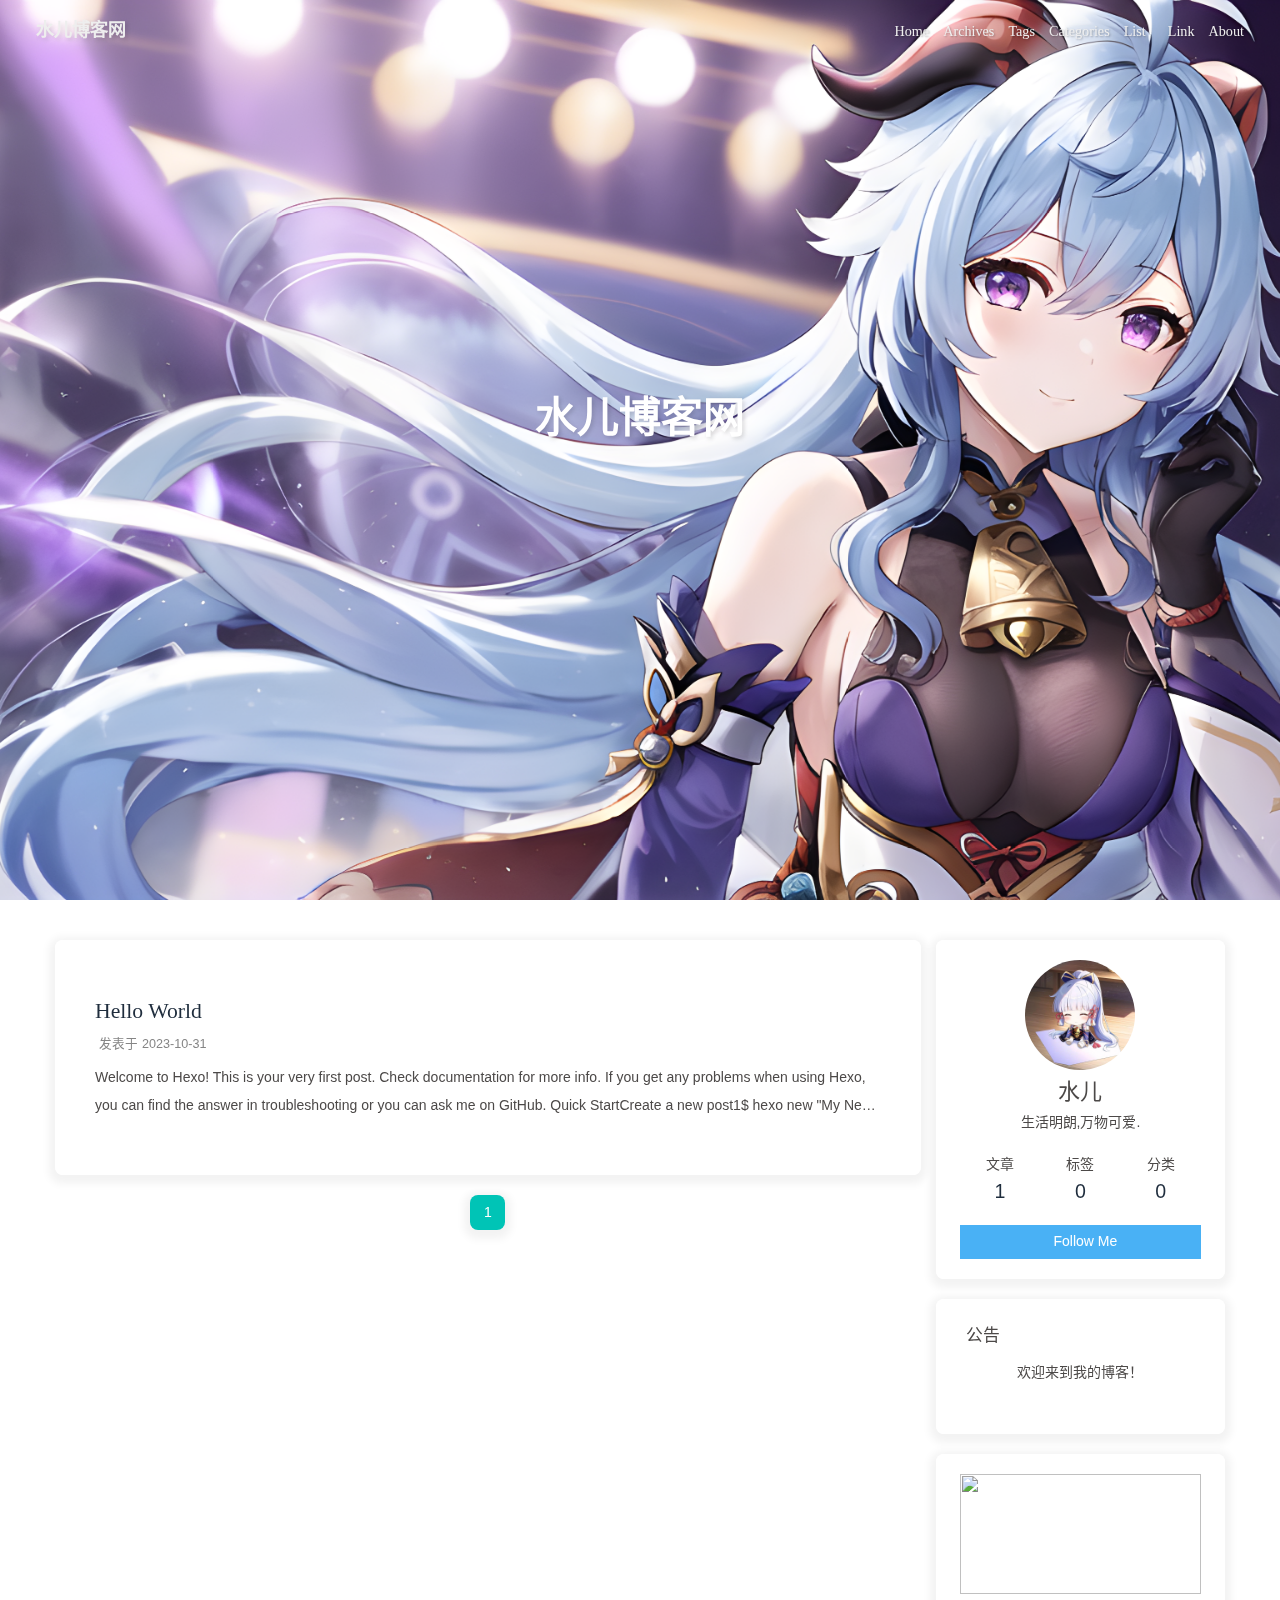
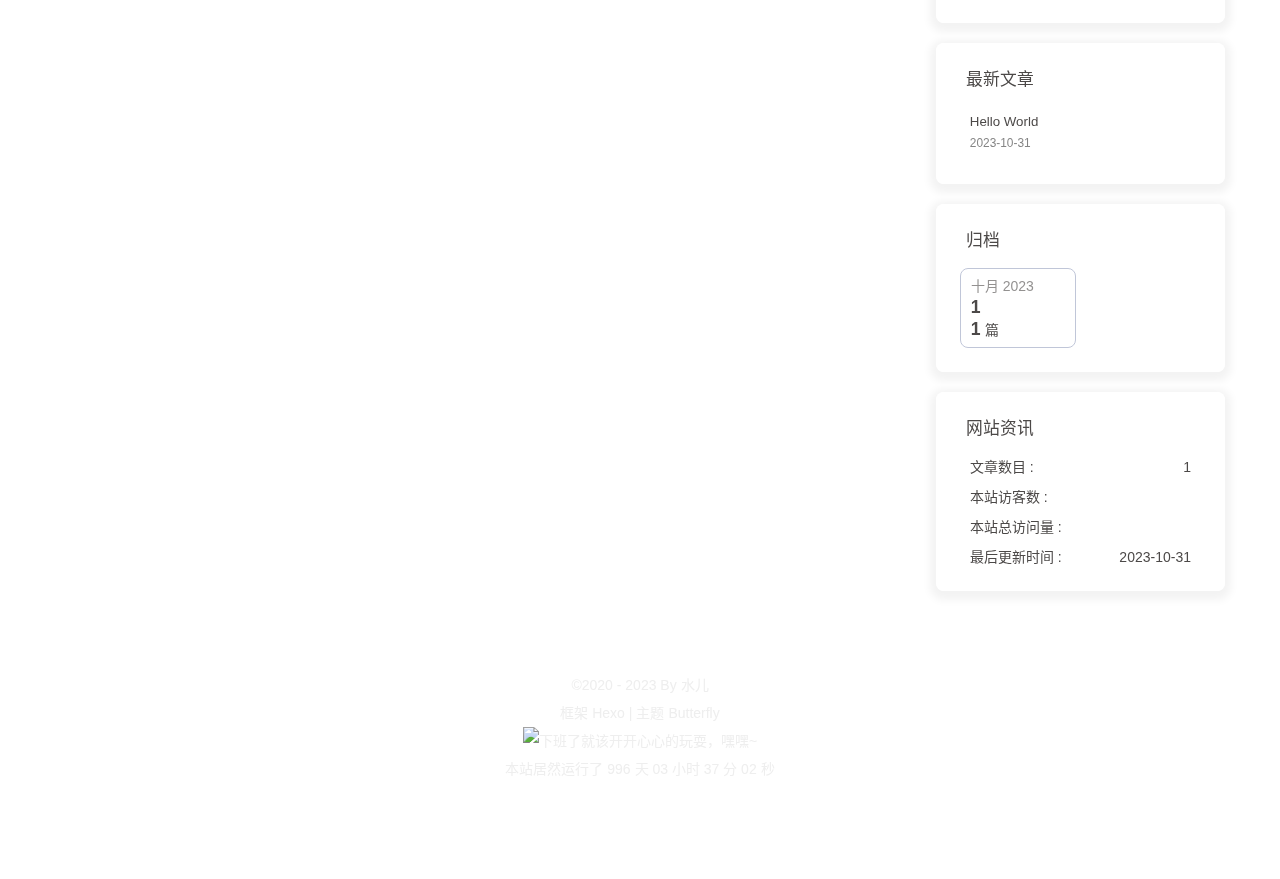
==== commit 331ae98d: "修改配置 Updated By Github Actions" ====
--- a/index.html
+++ b/index.html
@@ -5,11 +5,11 @@
 <meta property="og:site_name" content="水儿博客网">
 <meta property="og:description" content="生活明朗,万物可爱.">
 <meta property="og:locale" content="zh_CN">
-<meta property="og:image" content="https://i.loli.net/2021/02/24/5O1day2nriDzjSu.png">
+<meta property="og:image" content="https://shuier0615.github.io/blog/img/head.jpg">
 <meta property="article:author" content="水儿">
 <meta property="article:tag" content="水儿,水儿的博客,博客,水儿博客,Blog,,水儿&#96;Blog,hexo,Blog,shuier&#96;Blog,💖,shuier,水儿,水儿,In水儿,Go水儿,shuier">
 <meta name="twitter:card" content="summary">
-<meta name="twitter:image" content="https://i.loli.net/2021/02/24/5O1day2nriDzjSu.png"><link rel="shortcut icon" href="/img/favicon.png"><link rel="canonical" href="https://shuier0615.github.io/blog/index.html"><link rel="preconnect" href="//cdn.jsdelivr.net"/><link rel="preconnect" href="//busuanzi.ibruce.info"/><link rel="stylesheet" href="/css/index.css"><link rel="stylesheet" href="https://cdn.jsdelivr.net/npm/@fortawesome/fontawesome-free/css/all.min.css" media="print" onload="this.media='all'"><link rel="stylesheet" href="https://cdn.jsdelivr.net/npm/@fancyapps/ui/dist/fancybox/fancybox.min.css" media="print" onload="this.media='all'"><script>const GLOBAL_CONFIG = {
+<meta name="twitter:image" content="https://shuier0615.github.io/blog/img/head.jpg"><link rel="shortcut icon" href="/img/favicon.png"><link rel="canonical" href="https://shuier0615.github.io/blog/index.html"><link rel="preconnect" href="//cdn.jsdelivr.net"/><link rel="preconnect" href="//busuanzi.ibruce.info"/><link rel="stylesheet" href="/css/index.css"><link rel="stylesheet" href="https://cdn.jsdelivr.net/npm/@fortawesome/fontawesome-free/css/all.min.css" media="print" onload="this.media='all'"><link rel="stylesheet" href="https://cdn.jsdelivr.net/npm/@fancyapps/ui/dist/fancybox/fancybox.min.css" media="print" onload="this.media='all'"><script>const GLOBAL_CONFIG = {
   root: '/',
   algolia: undefined,
   localSearch: undefined,
@@ -54,7 +54,7 @@
   isHome: true,
   isHighlightShrink: false,
   isToc: false,
-  postUpdate: '2023-10-31 19:27:59'
+  postUpdate: '2023-10-31 19:38:33'
 }</script><script>(win=>{
       win.saveToLocal = {
         set: (key, value, ttl) => {
@@ -154,7 +154,7 @@
     })(window)</script><link rel="stylesheet" href="/css/custom.css" media="defer" onload="this.media='all'"><link rel="stylesheet" href="/css/anzhiyu-butterfly.css" media="defer" onload="this.media='all'"><link rel="stylesheet" href="https://cdn.jsdelivr.net/gh/sviptzk/StaticFile_HEXO@latest/butterfly/css/macblack.css" media="defer" onload="this.media='all'"><!-- hexo injector head_end start --><link rel="stylesheet" href="https://cdn.jsdelivr.net/gh/Zfour/Butterfly-double-row-display@1.00/cardlistpost.min.css"/>
 <style>#recent-posts > .recent-post-item >.recent-post-info > .article-meta-wrap > .tags:before {content:"\A";
   white-space: pre;}#recent-posts > .recent-post-item >.recent-post-info > .article-meta-wrap > .tags > .article-meta__separator{display:none}</style>
-<link rel="stylesheet" href="https://cdn.cbd.int/hexo-butterfly-clock-anzhiyu/lib/clock.min.css" /><link rel="stylesheet" href="https://npm.elemecdn.com/anzhiyu-blog@2.0.4/css/runtime/runtime.min.css" media="print" onload="this.media='all'"><link rel="stylesheet" href="https://cdn.cbd.int/hexo-butterfly-swiper-anzhiyu-pro/lib/swiper.min.css" media="print" onload="this.media='all'"><link rel="stylesheet" href="https://cdn.cbd.int/hexo-butterfly-swiper-anzhiyu-pro/lib/swiperstyle.css" media="print" onload="this.media='all'"><link rel="stylesheet" href="https://cdn.cbd.int/hexo-butterfly-swiper-anzhiyu-pro/lib/categoryGroup.css" media="print" onload="this.media='all'"><link rel="stylesheet" href="https://cdn.cbd.int/hexo-butterfly-tag-plugins-plus@latest/lib/assets/font-awesome-animation.min.css" media="defer" onload="this.media='all'"><link rel="stylesheet" href="https://cdn.cbd.int/hexo-butterfly-tag-plugins-plus@latest/lib/tag_plugins.css" media="defer" onload="this.media='all'"><script src="https://cdn.cbd.int/hexo-butterfly-tag-plugins-plus@latest/lib/assets/carousel-touch.js"></script><link rel="stylesheet" href="https://cdn.cbd.int/hexo-butterfly-wowjs/lib/animate.min.css" media="print" onload="this.media='screen'"><!-- hexo injector head_end end --><meta name="generator" content="Hexo 6.3.0"></head><body><div id="web_bg"></div><div id="sidebar"><div id="menu-mask"></div><div id="sidebar-menus"><div class="avatar-img is-center"><img src="https://i.loli.net/2021/02/24/5O1day2nriDzjSu.png" onerror="onerror=null;src='/img/friend_404.gif'" alt="avatar"/></div><div class="sidebar-site-data site-data is-center"><a href="/archives/"><div class="headline">文章</div><div class="length-num">1</div></a><a href="/tags/"><div class="headline">标签</div><div class="length-num">0</div></a><a href="/categories/"><div class="headline">分类</div><div class="length-num">0</div></a></div><hr class="custom-hr"/><div class="menus_items"><div class="menus_item"><a class="site-page" href="/"><i class="fa-fw fas fa-home"></i><span> Home</span></a></div><div class="menus_item"><a class="site-page" href="/archives/"><i class="fa-fw fas fa-archive"></i><span> Archives</span></a></div><div class="menus_item"><a class="site-page" href="/tags/"><i class="fa-fw fas fa-tags"></i><span> Tags</span></a></div><div class="menus_item"><a class="site-page" href="/categories/"><i class="fa-fw fas fa-folder-open"></i><span> Categories</span></a></div><div class="menus_item"><a class="site-page group" href="javascript:void(0);"><i class="fa-fw fas fa-list"></i><span> List</span><i class="fas fa-chevron-down"></i></a><ul class="menus_item_child"><li><a class="site-page child" href="/music/"><i class="fa-fw fas fa-music"></i><span> Music</span></a></li><li><a class="site-page child" href="/movies/"><i class="fa-fw fas fa-video"></i><span> Movie</span></a></li></ul></div><div class="menus_item"><a class="site-page" href="/link/"><i class="fa-fw fas fa-link"></i><span> Link</span></a></div><div class="menus_item"><a class="site-page" href="/about/"><i class="fa-fw fas fa-heart"></i><span> About</span></a></div></div></div></div><div class="page" id="body-wrap"><header class="full_page" id="page-header"><nav id="nav"><span id="blog-info"><a href="/" title="水儿博客网"><span class="site-name">水儿博客网</span></a></span><div id="menus"><div class="menus_items"><div class="menus_item"><a class="site-page" href="/"><i class="fa-fw fas fa-home"></i><span> Home</span></a></div><div class="menus_item"><a class="site-page" href="/archives/"><i class="fa-fw fas fa-archive"></i><span> Archives</span></a></div><div class="menus_item"><a class="site-page" href="/tags/"><i class="fa-fw fas fa-tags"></i><span> Tags</span></a></div><div class="menus_item"><a class="site-page" href="/categories/"><i class="fa-fw fas fa-folder-open"></i><span> Categories</span></a></div><div class="menus_item"><a class="site-page group" href="javascript:void(0);"><i class="fa-fw fas fa-list"></i><span> List</span><i class="fas fa-chevron-down"></i></a><ul class="menus_item_child"><li><a class="site-page child" href="/music/"><i class="fa-fw fas fa-music"></i><span> Music</span></a></li><li><a class="site-page child" href="/movies/"><i class="fa-fw fas fa-video"></i><span> Movie</span></a></li></ul></div><div class="menus_item"><a class="site-page" href="/link/"><i class="fa-fw fas fa-link"></i><span> Link</span></a></div><div class="menus_item"><a class="site-page" href="/about/"><i class="fa-fw fas fa-heart"></i><span> About</span></a></div></div><div id="toggle-menu"><a class="site-page" href="javascript:void(0);"><i class="fas fa-bars fa-fw"></i></a></div></div></nav><div id="site-info"><h1 id="site-title">水儿博客网</h1></div><div id="scroll-down"><i class="fas fa-angle-down scroll-down-effects"></i></div></header><main class="layout" id="content-inner"><div class="recent-posts" id="recent-posts"><div class="recent-post-item"><div class="recent-post-info no-cover"><a class="article-title" href="/16107.html" title="Hello World">Hello World</a><div class="article-meta-wrap"><span class="post-meta-date"><i class="far fa-calendar-alt"></i><span class="article-meta-label">发表于</span><time datetime="2023-10-31T19:27:47.901Z" title="发表于 2023-10-31 19:27:47">2023-10-31</time></span></div><div class="content">Welcome to Hexo! This is your very first post. Check documentation for more info. If you get any problems when using Hexo, you can find the answer in troubleshooting or you can ask me on GitHub.
+<link rel="stylesheet" href="https://cdn.cbd.int/hexo-butterfly-clock-anzhiyu/lib/clock.min.css" /><link rel="stylesheet" href="https://npm.elemecdn.com/anzhiyu-blog@2.0.4/css/runtime/runtime.min.css" media="print" onload="this.media='all'"><link rel="stylesheet" href="https://cdn.cbd.int/hexo-butterfly-swiper-anzhiyu-pro/lib/swiper.min.css" media="print" onload="this.media='all'"><link rel="stylesheet" href="https://cdn.cbd.int/hexo-butterfly-swiper-anzhiyu-pro/lib/swiperstyle.css" media="print" onload="this.media='all'"><link rel="stylesheet" href="https://cdn.cbd.int/hexo-butterfly-swiper-anzhiyu-pro/lib/categoryGroup.css" media="print" onload="this.media='all'"><link rel="stylesheet" href="https://cdn.cbd.int/hexo-butterfly-tag-plugins-plus@latest/lib/assets/font-awesome-animation.min.css" media="defer" onload="this.media='all'"><link rel="stylesheet" href="https://cdn.cbd.int/hexo-butterfly-tag-plugins-plus@latest/lib/tag_plugins.css" media="defer" onload="this.media='all'"><script src="https://cdn.cbd.int/hexo-butterfly-tag-plugins-plus@latest/lib/assets/carousel-touch.js"></script><link rel="stylesheet" href="https://cdn.cbd.int/hexo-butterfly-wowjs/lib/animate.min.css" media="print" onload="this.media='screen'"><!-- hexo injector head_end end --><meta name="generator" content="Hexo 6.3.0"></head><body><div id="web_bg"></div><div id="sidebar"><div id="menu-mask"></div><div id="sidebar-menus"><div class="avatar-img is-center"><img src="/img/head.jpg" onerror="onerror=null;src='/img/friend_404.gif'" alt="avatar"/></div><div class="sidebar-site-data site-data is-center"><a href="/archives/"><div class="headline">文章</div><div class="length-num">1</div></a><a href="/tags/"><div class="headline">标签</div><div class="length-num">0</div></a><a href="/categories/"><div class="headline">分类</div><div class="length-num">0</div></a></div><hr class="custom-hr"/><div class="menus_items"><div class="menus_item"><a class="site-page" href="/"><i class="fa-fw fas fa-home"></i><span> Home</span></a></div><div class="menus_item"><a class="site-page" href="/archives/"><i class="fa-fw fas fa-archive"></i><span> Archives</span></a></div><div class="menus_item"><a class="site-page" href="/tags/"><i class="fa-fw fas fa-tags"></i><span> Tags</span></a></div><div class="menus_item"><a class="site-page" href="/categories/"><i class="fa-fw fas fa-folder-open"></i><span> Categories</span></a></div><div class="menus_item"><a class="site-page group" href="javascript:void(0);"><i class="fa-fw fas fa-list"></i><span> List</span><i class="fas fa-chevron-down"></i></a><ul class="menus_item_child"><li><a class="site-page child" href="/music/"><i class="fa-fw fas fa-music"></i><span> Music</span></a></li><li><a class="site-page child" href="/movies/"><i class="fa-fw fas fa-video"></i><span> Movie</span></a></li></ul></div><div class="menus_item"><a class="site-page" href="/link/"><i class="fa-fw fas fa-link"></i><span> Link</span></a></div><div class="menus_item"><a class="site-page" href="/about/"><i class="fa-fw fas fa-heart"></i><span> About</span></a></div></div></div></div><div class="page" id="body-wrap"><header class="full_page" id="page-header"><nav id="nav"><span id="blog-info"><a href="/" title="水儿博客网"><span class="site-name">水儿博客网</span></a></span><div id="menus"><div class="menus_items"><div class="menus_item"><a class="site-page" href="/"><i class="fa-fw fas fa-home"></i><span> Home</span></a></div><div class="menus_item"><a class="site-page" href="/archives/"><i class="fa-fw fas fa-archive"></i><span> Archives</span></a></div><div class="menus_item"><a class="site-page" href="/tags/"><i class="fa-fw fas fa-tags"></i><span> Tags</span></a></div><div class="menus_item"><a class="site-page" href="/categories/"><i class="fa-fw fas fa-folder-open"></i><span> Categories</span></a></div><div class="menus_item"><a class="site-page group" href="javascript:void(0);"><i class="fa-fw fas fa-list"></i><span> List</span><i class="fas fa-chevron-down"></i></a><ul class="menus_item_child"><li><a class="site-page child" href="/music/"><i class="fa-fw fas fa-music"></i><span> Music</span></a></li><li><a class="site-page child" href="/movies/"><i class="fa-fw fas fa-video"></i><span> Movie</span></a></li></ul></div><div class="menus_item"><a class="site-page" href="/link/"><i class="fa-fw fas fa-link"></i><span> Link</span></a></div><div class="menus_item"><a class="site-page" href="/about/"><i class="fa-fw fas fa-heart"></i><span> About</span></a></div></div><div id="toggle-menu"><a class="site-page" href="javascript:void(0);"><i class="fas fa-bars fa-fw"></i></a></div></div></nav><div id="site-info"><h1 id="site-title">水儿博客网</h1></div><div id="scroll-down"><i class="fas fa-angle-down scroll-down-effects"></i></div></header><main class="layout" id="content-inner"><div class="recent-posts" id="recent-posts"><div class="recent-post-item"><div class="recent-post-info no-cover"><a class="article-title" href="/16107.html" title="Hello World">Hello World</a><div class="article-meta-wrap"><span class="post-meta-date"><i class="far fa-calendar-alt"></i><span class="article-meta-label">发表于</span><time datetime="2023-10-31T19:38:18.731Z" title="发表于 2023-10-31 19:38:18">2023-10-31</time></span></div><div class="content">Welcome to Hexo! This is your very first post. Check documentation for more info. If you get any problems when using Hexo, you can find the answer in troubleshooting or you can ask me on GitHub.
 Quick StartCreate a new post1$ hexo new &quot;My New Post&quot;
 More info: Writing
 Run server1$ hexo server
@@ -163,7 +163,7 @@
 More info: Generating
 Deploy to remote sites1$ hexo deploy
 More info: Deployment
-</div></div></div><nav id="pagination"><div class="pagination"><span class="page-number current">1</span></div></nav></div><div class="aside-content" id="aside-content"><div class="card-widget card-info"><div class="is-center"><div class="avatar-img"><img src="https://i.loli.net/2021/02/24/5O1day2nriDzjSu.png" onerror="this.onerror=null;this.src='/img/friend_404.gif'" alt="avatar"/></div><div class="author-info__name">水儿</div><div class="author-info__description">生活明朗,万物可爱.</div></div><div class="card-info-data site-data is-center"><a href="/archives/"><div class="headline">文章</div><div class="length-num">1</div></a><a href="/tags/"><div class="headline">标签</div><div class="length-num">0</div></a><a href="/categories/"><div class="headline">分类</div><div class="length-num">0</div></a></div><a id="card-info-btn" target="_blank" rel="noopener" href="https://github.com/xxxxxx"><i class="fab fa-github"></i><span>Follow Me</span></a></div><div class="card-widget card-announcement"><div class="item-headline"><i class="fas fa-bullhorn fa-shake"></i><span>公告</span></div><div class="announcement_content"><center>欢迎来到我的博客！</center> <center><img src=""></center></div></div><div class="sticky_layout"><div class="card-widget card-recent-post"><div class="item-headline"><i class="fas fa-history"></i><span>最新文章</span></div><div class="aside-list"><div class="aside-list-item no-cover"><div class="content"><a class="title" href="/16107.html" title="Hello World">Hello World</a><time datetime="2023-10-31T19:27:47.901Z" title="发表于 2023-10-31 19:27:47">2023-10-31</time></div></div></div></div><div class="card-widget card-archives"><div class="item-headline"><i class="fas fa-archive"></i><span>归档</span></div><ul class="card-archive-list"><li class="card-archive-list-item"><a class="card-archive-list-link" href="/archives/2023/10/"><span class="card-archive-list-date">十月 2023</span><span class="card-archive-list-count">1</span><div class="card-archive-list-count-group"><span class="card-archive-list-count">1</span><span>篇</span></div></a></li></ul></div><div class="card-widget card-webinfo"><div class="item-headline"><i class="fas fa-chart-line"></i><span>网站资讯</span></div><div class="webinfo"><div class="webinfo-item"><div class="item-name">文章数目 :</div><div class="item-count">1</div></div><div class="webinfo-item"><div class="item-name">本站访客数 :</div><div class="item-count" id="busuanzi_value_site_uv"><i class="fa-solid fa-spinner fa-spin"></i></div></div><div class="webinfo-item"><div class="item-name">本站总访问量 :</div><div class="item-count" id="busuanzi_value_site_pv"><i class="fa-solid fa-spinner fa-spin"></i></div></div><div class="webinfo-item"><div class="item-name">最后更新时间 :</div><div class="item-count" id="last-push-date" data-lastPushDate="2023-10-31T19:27:59.830Z"><i class="fa-solid fa-spinner fa-spin"></i></div></div></div></div></div></div></main><footer id="footer"><div id="footer-wrap"><div class="copyright">&copy;2020 - 2023 By 水儿</div><div class="framework-info"><span>框架 </span><a target="_blank" rel="noopener" href="https://hexo.io">Hexo</a><span class="footer-separator">|</span><span>主题 </span><a target="_blank" rel="noopener" href="https://github.com/jerryc127/hexo-theme-butterfly">Butterfly</a></div></div></footer></div><div id="rightside"><div id="rightside-config-hide"><button id="darkmode" type="button" title="浅色和深色模式转换"><i class="fas fa-adjust"></i></button><button id="hide-aside-btn" type="button" title="单栏和双栏切换"><i class="fas fa-arrows-alt-h"></i></button></div><div id="rightside-config-show"><button id="rightside-config" type="button" title="设置"><i class="fas fa-cog fa-spin"></i></button><button id="go-up" type="button" title="回到顶部"><span class="scroll-percent"></span><i class="fas fa-arrow-up"></i></button></div></div><div><script src="/js/utils.js"></script><script src="/js/main.js"></script><script src="https://cdn.jsdelivr.net/npm/@fancyapps/ui/dist/fancybox/fancybox.umd.min.js"></script><div class="js-pjax"></div><div class="aplayer no-destroy" data-id="8152976493" data-server="netease" data-type="playlist"   data-order="list" data-fixed="true" data-preload="auto" data-autoplay="false" data-mutex="true" ></div><script src="./js/ali_font.js"></script><script src="./js/runtime.js"></script><script async data-pjax src="//busuanzi.ibruce.info/busuanzi/2.3/busuanzi.pure.mini.js"></script></div><!-- hexo injector body_end start --><script data-pjax>
+</div></div></div><nav id="pagination"><div class="pagination"><span class="page-number current">1</span></div></nav></div><div class="aside-content" id="aside-content"><div class="card-widget card-info"><div class="is-center"><div class="avatar-img"><img src="/img/head.jpg" onerror="this.onerror=null;this.src='/img/friend_404.gif'" alt="avatar"/></div><div class="author-info__name">水儿</div><div class="author-info__description">生活明朗,万物可爱.</div></div><div class="card-info-data site-data is-center"><a href="/archives/"><div class="headline">文章</div><div class="length-num">1</div></a><a href="/tags/"><div class="headline">标签</div><div class="length-num">0</div></a><a href="/categories/"><div class="headline">分类</div><div class="length-num">0</div></a></div><a id="card-info-btn" target="_blank" rel="noopener" href="https://github.com/xxxxxx"><i class="fab fa-github"></i><span>Follow Me</span></a></div><div class="card-widget card-announcement"><div class="item-headline"><i class="fas fa-bullhorn fa-shake"></i><span>公告</span></div><div class="announcement_content"><center>欢迎来到我的博客！</center> <center><img src=""></center></div></div><div class="sticky_layout"><div class="card-widget card-recent-post"><div class="item-headline"><i class="fas fa-history"></i><span>最新文章</span></div><div class="aside-list"><div class="aside-list-item no-cover"><div class="content"><a class="title" href="/16107.html" title="Hello World">Hello World</a><time datetime="2023-10-31T19:38:18.731Z" title="发表于 2023-10-31 19:38:18">2023-10-31</time></div></div></div></div><div class="card-widget card-archives"><div class="item-headline"><i class="fas fa-archive"></i><span>归档</span></div><ul class="card-archive-list"><li class="card-archive-list-item"><a class="card-archive-list-link" href="/archives/2023/10/"><span class="card-archive-list-date">十月 2023</span><span class="card-archive-list-count">1</span><div class="card-archive-list-count-group"><span class="card-archive-list-count">1</span><span>篇</span></div></a></li></ul></div><div class="card-widget card-webinfo"><div class="item-headline"><i class="fas fa-chart-line"></i><span>网站资讯</span></div><div class="webinfo"><div class="webinfo-item"><div class="item-name">文章数目 :</div><div class="item-count">1</div></div><div class="webinfo-item"><div class="item-name">本站访客数 :</div><div class="item-count" id="busuanzi_value_site_uv"><i class="fa-solid fa-spinner fa-spin"></i></div></div><div class="webinfo-item"><div class="item-name">本站总访问量 :</div><div class="item-count" id="busuanzi_value_site_pv"><i class="fa-solid fa-spinner fa-spin"></i></div></div><div class="webinfo-item"><div class="item-name">最后更新时间 :</div><div class="item-count" id="last-push-date" data-lastPushDate="2023-10-31T19:38:33.490Z"><i class="fa-solid fa-spinner fa-spin"></i></div></div></div></div></div></div></main><footer id="footer"><div id="footer-wrap"><div class="copyright">&copy;2020 - 2023 By 水儿</div><div class="framework-info"><span>框架 </span><a target="_blank" rel="noopener" href="https://hexo.io">Hexo</a><span class="footer-separator">|</span><span>主题 </span><a target="_blank" rel="noopener" href="https://github.com/jerryc127/hexo-theme-butterfly">Butterfly</a></div></div></footer></div><div id="rightside"><div id="rightside-config-hide"><button id="darkmode" type="button" title="浅色和深色模式转换"><i class="fas fa-adjust"></i></button><button id="hide-aside-btn" type="button" title="单栏和双栏切换"><i class="fas fa-arrows-alt-h"></i></button></div><div id="rightside-config-show"><button id="rightside-config" type="button" title="设置"><i class="fas fa-cog fa-spin"></i></button><button id="go-up" type="button" title="回到顶部"><span class="scroll-percent"></span><i class="fas fa-arrow-up"></i></button></div></div><div><script src="/js/utils.js"></script><script src="/js/main.js"></script><script src="https://cdn.jsdelivr.net/npm/@fancyapps/ui/dist/fancybox/fancybox.umd.min.js"></script><div class="js-pjax"></div><div class="aplayer no-destroy" data-id="8152976493" data-server="netease" data-type="playlist"   data-order="list" data-fixed="true" data-preload="auto" data-autoplay="false" data-mutex="true" ></div><script src="./js/ali_font.js"></script><script src="./js/runtime.js"></script><script async data-pjax src="//busuanzi.ibruce.info/busuanzi/2.3/busuanzi.pure.mini.js"></script></div><!-- hexo injector body_end start --><script data-pjax>
   function butterfly_clock_anzhiyu_injector_config(){
     var parent_div_git = document.getElementsByClassName('sticky_layout')[0];
     var item_html = '<div class="card-widget card-clock"><div class="card-glass"><div class="card-background"><div class="card-content"><div id="hexo_electric_clock"><img class="entered loading" id="card-clock-loading" src="https://cdn.cbd.int/hexo-butterfly-clock-anzhiyu/lib/loading.gif" style="height: 120px; width: 100%;" data-ll-status="loading"/></div></div></div></div></div>';
@@ -218,7 +218,7 @@
   else if (epage === cpage){
     butterfly_footer_beautify_injector_config();
   }
-  </script><script async src="/js/runtime/runtime.min.js"></script><script data-pjax>
+  </script><script async src="/js/runtime/runtime.js"></script><script data-pjax>
   function butterfly_swiper_injector_config(){
     var parent_div_git = document.getElementById('home_top');
     var item_html = '<div class="swiper_container_card" style="height: auto;width: 100%"><div id="bannerGroup"><div id="random"><div id="random-banner"><canvas id="peoplecanvas"></canvas></div><a id="random-hover" style="width:100%;height:auto;" href="javascript:toRandomPost()" rel="external nofollow noreferrer" one-link-mark="yes"><i class="fa fa-paper-plane" style="margin-left:10px"></i><div style="margin-left:10px">随便逛逛<i class="fa-solid fa-arrow-right" style="margin-left:10px"></i></div></a></div><div class="categoryGroup"><div class="categoryItem" style="box-shadow: var(--anzhiyu-shadow-blue)"><a class="categoryButton blue" href="/categories/前端/"><span class="categoryButtonText">前端</span><i class="fas fa-dove"></i></a></div><div class="categoryItem" style="box-shadow: var(--anzhiyu-shadow-red)"><a class="categoryButton red" href="/categories/大学/"><span class="categoryButtonText">大学</span><i class="fas fa-burn"></i></a></div><div class="categoryItem" style="box-shadow: var(--anzhiyu-shadow-green)"><a class="categoryButton green" href="/categories/生活/"><span class="categoryButtonText">生活</span><i class="fas fa-book"></i></a></div></div></div><div id="swiper_container_blog"><div class="blog-slider swiper-container-fade swiper-container-horizontal" id="swiper_container"><div class="blog-slider__wrp swiper-wrapper" style="transition-duration: 0ms;"></div><div class="blog-slider__pagination swiper-pagination-clickable swiper-pagination-bullets"></div></div><div id="topGroup"><div class="topGroup"></div></div></div></div>';
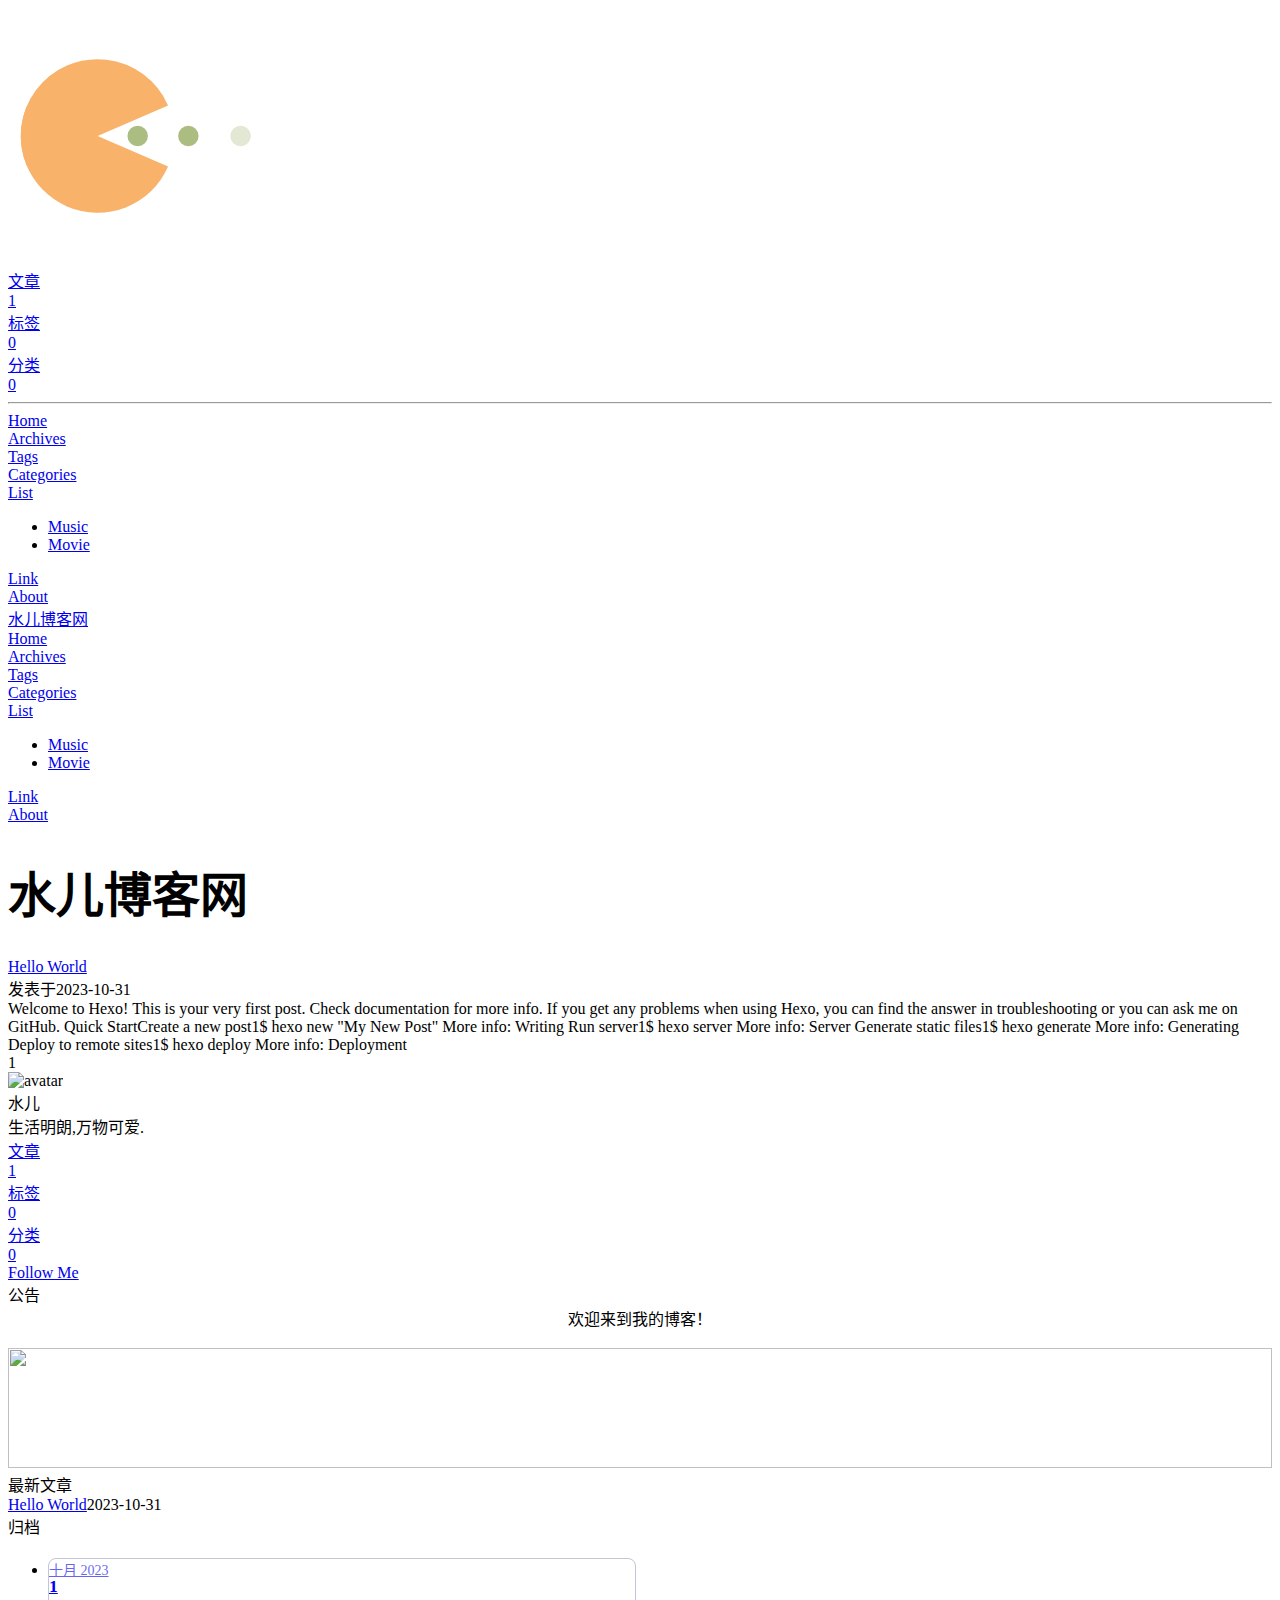
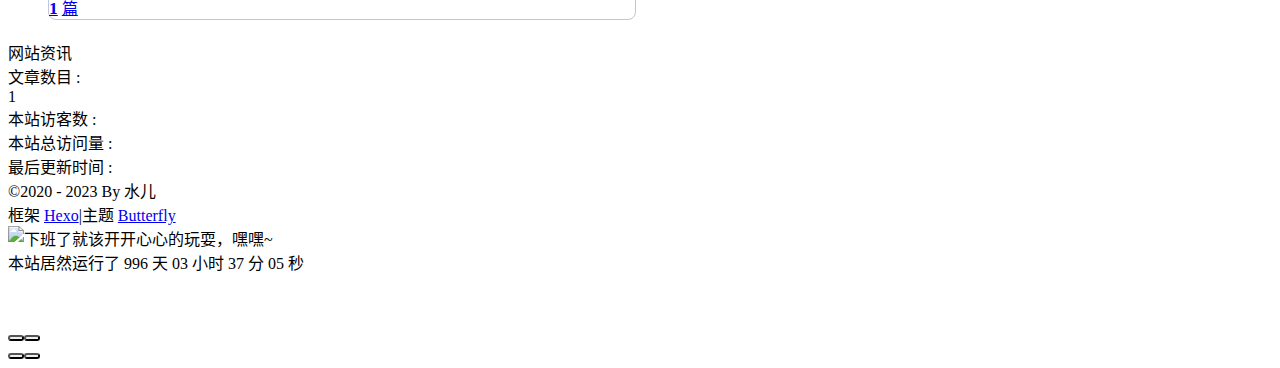
==== commit 27e5b938: ".. Updated By Github Actions" ====
--- a/index.html
+++ b/index.html
@@ -1,16 +1,16 @@
 <!DOCTYPE html><html lang="zh-CN" data-theme="light"><head><meta charset="UTF-8"><meta http-equiv="X-UA-Compatible" content="IE=edge"><meta name="viewport" content="width=device-width, initial-scale=1.0,viewport-fit=cover"><title>水儿博客网 - 生活明朗 万物可爱</title><meta name="author" content="水儿"><meta name="copyright" content="水儿"><meta name="format-detection" content="telephone=no"><meta name="theme-color" content="#ffffff"><meta name="description" content="生活明朗,万物可爱.">
 <meta property="og:type" content="website">
 <meta property="og:title" content="水儿博客网">
-<meta property="og:url" content="https://shuier0615.github.io/blog/index.html">
+<meta property="og:url" content="https://shuier0615.github.io//blog/index.html">
 <meta property="og:site_name" content="水儿博客网">
 <meta property="og:description" content="生活明朗,万物可爱.">
 <meta property="og:locale" content="zh_CN">
-<meta property="og:image" content="https://shuier0615.github.io/blog/img/head.jpg">
+<meta property="og:image" content="https://shuier0615.github.io//blog/img/head.jpg">
 <meta property="article:author" content="水儿">
 <meta property="article:tag" content="水儿,水儿的博客,博客,水儿博客,Blog,,水儿&#96;Blog,hexo,Blog,shuier&#96;Blog,💖,shuier,水儿,水儿,In水儿,Go水儿,shuier">
 <meta name="twitter:card" content="summary">
-<meta name="twitter:image" content="https://shuier0615.github.io/blog/img/head.jpg"><link rel="shortcut icon" href="/img/favicon.png"><link rel="canonical" href="https://shuier0615.github.io/blog/index.html"><link rel="preconnect" href="//cdn.jsdelivr.net"/><link rel="preconnect" href="//busuanzi.ibruce.info"/><link rel="stylesheet" href="/css/index.css"><link rel="stylesheet" href="https://cdn.jsdelivr.net/npm/@fortawesome/fontawesome-free/css/all.min.css" media="print" onload="this.media='all'"><link rel="stylesheet" href="https://cdn.jsdelivr.net/npm/@fancyapps/ui/dist/fancybox/fancybox.min.css" media="print" onload="this.media='all'"><script>const GLOBAL_CONFIG = {
-  root: '/',
+<meta name="twitter:image" content="https://shuier0615.github.io//blog/img/head.jpg"><link rel="shortcut icon" href="/blog/img/favicon.png"><link rel="canonical" href="https://shuier0615.github.io//blog/index.html"><link rel="preconnect" href="//cdn.jsdelivr.net"/><link rel="preconnect" href="//busuanzi.ibruce.info"/><link rel="stylesheet" href="/blog/css/index.css"><link rel="stylesheet" href="https://cdn.jsdelivr.net/npm/@fortawesome/fontawesome-free/css/all.min.css" media="print" onload="this.media='all'"><link rel="stylesheet" href="https://cdn.jsdelivr.net/npm/@fancyapps/ui/dist/fancybox/fancybox.min.css" media="print" onload="this.media='all'"><script>const GLOBAL_CONFIG = {
+  root: '/blog/',
   algolia: undefined,
   localSearch: undefined,
   translate: undefined,
@@ -54,7 +54,7 @@
   isHome: true,
   isHighlightShrink: false,
   isToc: false,
-  postUpdate: '2023-10-31 19:38:33'
+  postUpdate: '2023-10-31 19:42:33'
 }</script><script>(win=>{
       win.saveToLocal = {
         set: (key, value, ttl) => {
@@ -154,7 +154,7 @@
     })(window)</script><link rel="stylesheet" href="/css/custom.css" media="defer" onload="this.media='all'"><link rel="stylesheet" href="/css/anzhiyu-butterfly.css" media="defer" onload="this.media='all'"><link rel="stylesheet" href="https://cdn.jsdelivr.net/gh/sviptzk/StaticFile_HEXO@latest/butterfly/css/macblack.css" media="defer" onload="this.media='all'"><!-- hexo injector head_end start --><link rel="stylesheet" href="https://cdn.jsdelivr.net/gh/Zfour/Butterfly-double-row-display@1.00/cardlistpost.min.css"/>
 <style>#recent-posts > .recent-post-item >.recent-post-info > .article-meta-wrap > .tags:before {content:"\A";
   white-space: pre;}#recent-posts > .recent-post-item >.recent-post-info > .article-meta-wrap > .tags > .article-meta__separator{display:none}</style>
-<link rel="stylesheet" href="https://cdn.cbd.int/hexo-butterfly-clock-anzhiyu/lib/clock.min.css" /><link rel="stylesheet" href="https://npm.elemecdn.com/anzhiyu-blog@2.0.4/css/runtime/runtime.min.css" media="print" onload="this.media='all'"><link rel="stylesheet" href="https://cdn.cbd.int/hexo-butterfly-swiper-anzhiyu-pro/lib/swiper.min.css" media="print" onload="this.media='all'"><link rel="stylesheet" href="https://cdn.cbd.int/hexo-butterfly-swiper-anzhiyu-pro/lib/swiperstyle.css" media="print" onload="this.media='all'"><link rel="stylesheet" href="https://cdn.cbd.int/hexo-butterfly-swiper-anzhiyu-pro/lib/categoryGroup.css" media="print" onload="this.media='all'"><link rel="stylesheet" href="https://cdn.cbd.int/hexo-butterfly-tag-plugins-plus@latest/lib/assets/font-awesome-animation.min.css" media="defer" onload="this.media='all'"><link rel="stylesheet" href="https://cdn.cbd.int/hexo-butterfly-tag-plugins-plus@latest/lib/tag_plugins.css" media="defer" onload="this.media='all'"><script src="https://cdn.cbd.int/hexo-butterfly-tag-plugins-plus@latest/lib/assets/carousel-touch.js"></script><link rel="stylesheet" href="https://cdn.cbd.int/hexo-butterfly-wowjs/lib/animate.min.css" media="print" onload="this.media='screen'"><!-- hexo injector head_end end --><meta name="generator" content="Hexo 6.3.0"></head><body><div id="web_bg"></div><div id="sidebar"><div id="menu-mask"></div><div id="sidebar-menus"><div class="avatar-img is-center"><img src="/img/head.jpg" onerror="onerror=null;src='/img/friend_404.gif'" alt="avatar"/></div><div class="sidebar-site-data site-data is-center"><a href="/archives/"><div class="headline">文章</div><div class="length-num">1</div></a><a href="/tags/"><div class="headline">标签</div><div class="length-num">0</div></a><a href="/categories/"><div class="headline">分类</div><div class="length-num">0</div></a></div><hr class="custom-hr"/><div class="menus_items"><div class="menus_item"><a class="site-page" href="/"><i class="fa-fw fas fa-home"></i><span> Home</span></a></div><div class="menus_item"><a class="site-page" href="/archives/"><i class="fa-fw fas fa-archive"></i><span> Archives</span></a></div><div class="menus_item"><a class="site-page" href="/tags/"><i class="fa-fw fas fa-tags"></i><span> Tags</span></a></div><div class="menus_item"><a class="site-page" href="/categories/"><i class="fa-fw fas fa-folder-open"></i><span> Categories</span></a></div><div class="menus_item"><a class="site-page group" href="javascript:void(0);"><i class="fa-fw fas fa-list"></i><span> List</span><i class="fas fa-chevron-down"></i></a><ul class="menus_item_child"><li><a class="site-page child" href="/music/"><i class="fa-fw fas fa-music"></i><span> Music</span></a></li><li><a class="site-page child" href="/movies/"><i class="fa-fw fas fa-video"></i><span> Movie</span></a></li></ul></div><div class="menus_item"><a class="site-page" href="/link/"><i class="fa-fw fas fa-link"></i><span> Link</span></a></div><div class="menus_item"><a class="site-page" href="/about/"><i class="fa-fw fas fa-heart"></i><span> About</span></a></div></div></div></div><div class="page" id="body-wrap"><header class="full_page" id="page-header"><nav id="nav"><span id="blog-info"><a href="/" title="水儿博客网"><span class="site-name">水儿博客网</span></a></span><div id="menus"><div class="menus_items"><div class="menus_item"><a class="site-page" href="/"><i class="fa-fw fas fa-home"></i><span> Home</span></a></div><div class="menus_item"><a class="site-page" href="/archives/"><i class="fa-fw fas fa-archive"></i><span> Archives</span></a></div><div class="menus_item"><a class="site-page" href="/tags/"><i class="fa-fw fas fa-tags"></i><span> Tags</span></a></div><div class="menus_item"><a class="site-page" href="/categories/"><i class="fa-fw fas fa-folder-open"></i><span> Categories</span></a></div><div class="menus_item"><a class="site-page group" href="javascript:void(0);"><i class="fa-fw fas fa-list"></i><span> List</span><i class="fas fa-chevron-down"></i></a><ul class="menus_item_child"><li><a class="site-page child" href="/music/"><i class="fa-fw fas fa-music"></i><span> Music</span></a></li><li><a class="site-page child" href="/movies/"><i class="fa-fw fas fa-video"></i><span> Movie</span></a></li></ul></div><div class="menus_item"><a class="site-page" href="/link/"><i class="fa-fw fas fa-link"></i><span> Link</span></a></div><div class="menus_item"><a class="site-page" href="/about/"><i class="fa-fw fas fa-heart"></i><span> About</span></a></div></div><div id="toggle-menu"><a class="site-page" href="javascript:void(0);"><i class="fas fa-bars fa-fw"></i></a></div></div></nav><div id="site-info"><h1 id="site-title">水儿博客网</h1></div><div id="scroll-down"><i class="fas fa-angle-down scroll-down-effects"></i></div></header><main class="layout" id="content-inner"><div class="recent-posts" id="recent-posts"><div class="recent-post-item"><div class="recent-post-info no-cover"><a class="article-title" href="/16107.html" title="Hello World">Hello World</a><div class="article-meta-wrap"><span class="post-meta-date"><i class="far fa-calendar-alt"></i><span class="article-meta-label">发表于</span><time datetime="2023-10-31T19:38:18.731Z" title="发表于 2023-10-31 19:38:18">2023-10-31</time></span></div><div class="content">Welcome to Hexo! This is your very first post. Check documentation for more info. If you get any problems when using Hexo, you can find the answer in troubleshooting or you can ask me on GitHub.
+<link rel="stylesheet" href="https://cdn.cbd.int/hexo-butterfly-clock-anzhiyu/lib/clock.min.css" /><link rel="stylesheet" href="https://npm.elemecdn.com/anzhiyu-blog@2.0.4/css/runtime/runtime.min.css" media="print" onload="this.media='all'"><link rel="stylesheet" href="https://cdn.cbd.int/hexo-butterfly-swiper-anzhiyu-pro/lib/swiper.min.css" media="print" onload="this.media='all'"><link rel="stylesheet" href="https://cdn.cbd.int/hexo-butterfly-swiper-anzhiyu-pro/lib/swiperstyle.css" media="print" onload="this.media='all'"><link rel="stylesheet" href="https://cdn.cbd.int/hexo-butterfly-swiper-anzhiyu-pro/lib/categoryGroup.css" media="print" onload="this.media='all'"><link rel="stylesheet" href="https://cdn.cbd.int/hexo-butterfly-tag-plugins-plus@latest/lib/assets/font-awesome-animation.min.css" media="defer" onload="this.media='all'"><link rel="stylesheet" href="https://cdn.cbd.int/hexo-butterfly-tag-plugins-plus@latest/lib/tag_plugins.css" media="defer" onload="this.media='all'"><script src="https://cdn.cbd.int/hexo-butterfly-tag-plugins-plus@latest/lib/assets/carousel-touch.js"></script><link rel="stylesheet" href="https://cdn.cbd.int/hexo-butterfly-wowjs/lib/animate.min.css" media="print" onload="this.media='screen'"><!-- hexo injector head_end end --><meta name="generator" content="Hexo 6.3.0"></head><body><div id="web_bg"></div><div id="sidebar"><div id="menu-mask"></div><div id="sidebar-menus"><div class="avatar-img is-center"><img src="/blog/img/head.jpg" onerror="onerror=null;src='/img/friend_404.gif'" alt="avatar"/></div><div class="sidebar-site-data site-data is-center"><a href="/blog/archives/"><div class="headline">文章</div><div class="length-num">1</div></a><a href="/blog/tags/"><div class="headline">标签</div><div class="length-num">0</div></a><a href="/blog/categories/"><div class="headline">分类</div><div class="length-num">0</div></a></div><hr class="custom-hr"/><div class="menus_items"><div class="menus_item"><a class="site-page" href="/blog/"><i class="fa-fw fas fa-home"></i><span> Home</span></a></div><div class="menus_item"><a class="site-page" href="/blog/archives/"><i class="fa-fw fas fa-archive"></i><span> Archives</span></a></div><div class="menus_item"><a class="site-page" href="/blog/tags/"><i class="fa-fw fas fa-tags"></i><span> Tags</span></a></div><div class="menus_item"><a class="site-page" href="/blog/categories/"><i class="fa-fw fas fa-folder-open"></i><span> Categories</span></a></div><div class="menus_item"><a class="site-page group" href="javascript:void(0);"><i class="fa-fw fas fa-list"></i><span> List</span><i class="fas fa-chevron-down"></i></a><ul class="menus_item_child"><li><a class="site-page child" href="/blog/music/"><i class="fa-fw fas fa-music"></i><span> Music</span></a></li><li><a class="site-page child" href="/blog/movies/"><i class="fa-fw fas fa-video"></i><span> Movie</span></a></li></ul></div><div class="menus_item"><a class="site-page" href="/blog/link/"><i class="fa-fw fas fa-link"></i><span> Link</span></a></div><div class="menus_item"><a class="site-page" href="/blog/about/"><i class="fa-fw fas fa-heart"></i><span> About</span></a></div></div></div></div><div class="page" id="body-wrap"><header class="full_page" id="page-header"><nav id="nav"><span id="blog-info"><a href="/blog/" title="水儿博客网"><span class="site-name">水儿博客网</span></a></span><div id="menus"><div class="menus_items"><div class="menus_item"><a class="site-page" href="/blog/"><i class="fa-fw fas fa-home"></i><span> Home</span></a></div><div class="menus_item"><a class="site-page" href="/blog/archives/"><i class="fa-fw fas fa-archive"></i><span> Archives</span></a></div><div class="menus_item"><a class="site-page" href="/blog/tags/"><i class="fa-fw fas fa-tags"></i><span> Tags</span></a></div><div class="menus_item"><a class="site-page" href="/blog/categories/"><i class="fa-fw fas fa-folder-open"></i><span> Categories</span></a></div><div class="menus_item"><a class="site-page group" href="javascript:void(0);"><i class="fa-fw fas fa-list"></i><span> List</span><i class="fas fa-chevron-down"></i></a><ul class="menus_item_child"><li><a class="site-page child" href="/blog/music/"><i class="fa-fw fas fa-music"></i><span> Music</span></a></li><li><a class="site-page child" href="/blog/movies/"><i class="fa-fw fas fa-video"></i><span> Movie</span></a></li></ul></div><div class="menus_item"><a class="site-page" href="/blog/link/"><i class="fa-fw fas fa-link"></i><span> Link</span></a></div><div class="menus_item"><a class="site-page" href="/blog/about/"><i class="fa-fw fas fa-heart"></i><span> About</span></a></div></div><div id="toggle-menu"><a class="site-page" href="javascript:void(0);"><i class="fas fa-bars fa-fw"></i></a></div></div></nav><div id="site-info"><h1 id="site-title">水儿博客网</h1></div><div id="scroll-down"><i class="fas fa-angle-down scroll-down-effects"></i></div></header><main class="layout" id="content-inner"><div class="recent-posts" id="recent-posts"><div class="recent-post-item"><div class="recent-post-info no-cover"><a class="article-title" href="/blog/16107.html" title="Hello World">Hello World</a><div class="article-meta-wrap"><span class="post-meta-date"><i class="far fa-calendar-alt"></i><span class="article-meta-label">发表于</span><time datetime="2023-10-31T19:42:14.309Z" title="发表于 2023-10-31 19:42:14">2023-10-31</time></span></div><div class="content">Welcome to Hexo! This is your very first post. Check documentation for more info. If you get any problems when using Hexo, you can find the answer in troubleshooting or you can ask me on GitHub.
 Quick StartCreate a new post1$ hexo new &quot;My New Post&quot;
 More info: Writing
 Run server1$ hexo server
@@ -163,7 +163,7 @@
 More info: Generating
 Deploy to remote sites1$ hexo deploy
 More info: Deployment
-</div></div></div><nav id="pagination"><div class="pagination"><span class="page-number current">1</span></div></nav></div><div class="aside-content" id="aside-content"><div class="card-widget card-info"><div class="is-center"><div class="avatar-img"><img src="/img/head.jpg" onerror="this.onerror=null;this.src='/img/friend_404.gif'" alt="avatar"/></div><div class="author-info__name">水儿</div><div class="author-info__description">生活明朗,万物可爱.</div></div><div class="card-info-data site-data is-center"><a href="/archives/"><div class="headline">文章</div><div class="length-num">1</div></a><a href="/tags/"><div class="headline">标签</div><div class="length-num">0</div></a><a href="/categories/"><div class="headline">分类</div><div class="length-num">0</div></a></div><a id="card-info-btn" target="_blank" rel="noopener" href="https://github.com/xxxxxx"><i class="fab fa-github"></i><span>Follow Me</span></a></div><div class="card-widget card-announcement"><div class="item-headline"><i class="fas fa-bullhorn fa-shake"></i><span>公告</span></div><div class="announcement_content"><center>欢迎来到我的博客！</center> <center><img src=""></center></div></div><div class="sticky_layout"><div class="card-widget card-recent-post"><div class="item-headline"><i class="fas fa-history"></i><span>最新文章</span></div><div class="aside-list"><div class="aside-list-item no-cover"><div class="content"><a class="title" href="/16107.html" title="Hello World">Hello World</a><time datetime="2023-10-31T19:38:18.731Z" title="发表于 2023-10-31 19:38:18">2023-10-31</time></div></div></div></div><div class="card-widget card-archives"><div class="item-headline"><i class="fas fa-archive"></i><span>归档</span></div><ul class="card-archive-list"><li class="card-archive-list-item"><a class="card-archive-list-link" href="/archives/2023/10/"><span class="card-archive-list-date">十月 2023</span><span class="card-archive-list-count">1</span><div class="card-archive-list-count-group"><span class="card-archive-list-count">1</span><span>篇</span></div></a></li></ul></div><div class="card-widget card-webinfo"><div class="item-headline"><i class="fas fa-chart-line"></i><span>网站资讯</span></div><div class="webinfo"><div class="webinfo-item"><div class="item-name">文章数目 :</div><div class="item-count">1</div></div><div class="webinfo-item"><div class="item-name">本站访客数 :</div><div class="item-count" id="busuanzi_value_site_uv"><i class="fa-solid fa-spinner fa-spin"></i></div></div><div class="webinfo-item"><div class="item-name">本站总访问量 :</div><div class="item-count" id="busuanzi_value_site_pv"><i class="fa-solid fa-spinner fa-spin"></i></div></div><div class="webinfo-item"><div class="item-name">最后更新时间 :</div><div class="item-count" id="last-push-date" data-lastPushDate="2023-10-31T19:38:33.490Z"><i class="fa-solid fa-spinner fa-spin"></i></div></div></div></div></div></div></main><footer id="footer"><div id="footer-wrap"><div class="copyright">&copy;2020 - 2023 By 水儿</div><div class="framework-info"><span>框架 </span><a target="_blank" rel="noopener" href="https://hexo.io">Hexo</a><span class="footer-separator">|</span><span>主题 </span><a target="_blank" rel="noopener" href="https://github.com/jerryc127/hexo-theme-butterfly">Butterfly</a></div></div></footer></div><div id="rightside"><div id="rightside-config-hide"><button id="darkmode" type="button" title="浅色和深色模式转换"><i class="fas fa-adjust"></i></button><button id="hide-aside-btn" type="button" title="单栏和双栏切换"><i class="fas fa-arrows-alt-h"></i></button></div><div id="rightside-config-show"><button id="rightside-config" type="button" title="设置"><i class="fas fa-cog fa-spin"></i></button><button id="go-up" type="button" title="回到顶部"><span class="scroll-percent"></span><i class="fas fa-arrow-up"></i></button></div></div><div><script src="/js/utils.js"></script><script src="/js/main.js"></script><script src="https://cdn.jsdelivr.net/npm/@fancyapps/ui/dist/fancybox/fancybox.umd.min.js"></script><div class="js-pjax"></div><div class="aplayer no-destroy" data-id="8152976493" data-server="netease" data-type="playlist"   data-order="list" data-fixed="true" data-preload="auto" data-autoplay="false" data-mutex="true" ></div><script src="./js/ali_font.js"></script><script src="./js/runtime.js"></script><script async data-pjax src="//busuanzi.ibruce.info/busuanzi/2.3/busuanzi.pure.mini.js"></script></div><!-- hexo injector body_end start --><script data-pjax>
+</div></div></div><nav id="pagination"><div class="pagination"><span class="page-number current">1</span></div></nav></div><div class="aside-content" id="aside-content"><div class="card-widget card-info"><div class="is-center"><div class="avatar-img"><img src="/blog/img/head.jpg" onerror="this.onerror=null;this.src='/blog/img/friend_404.gif'" alt="avatar"/></div><div class="author-info__name">水儿</div><div class="author-info__description">生活明朗,万物可爱.</div></div><div class="card-info-data site-data is-center"><a href="/blog/archives/"><div class="headline">文章</div><div class="length-num">1</div></a><a href="/blog/tags/"><div class="headline">标签</div><div class="length-num">0</div></a><a href="/blog/categories/"><div class="headline">分类</div><div class="length-num">0</div></a></div><a id="card-info-btn" target="_blank" rel="noopener" href="https://github.com/xxxxxx"><i class="fab fa-github"></i><span>Follow Me</span></a></div><div class="card-widget card-announcement"><div class="item-headline"><i class="fas fa-bullhorn fa-shake"></i><span>公告</span></div><div class="announcement_content"><center>欢迎来到我的博客！</center> <center><img src=""></center></div></div><div class="sticky_layout"><div class="card-widget card-recent-post"><div class="item-headline"><i class="fas fa-history"></i><span>最新文章</span></div><div class="aside-list"><div class="aside-list-item no-cover"><div class="content"><a class="title" href="/blog/16107.html" title="Hello World">Hello World</a><time datetime="2023-10-31T19:42:14.309Z" title="发表于 2023-10-31 19:42:14">2023-10-31</time></div></div></div></div><div class="card-widget card-archives"><div class="item-headline"><i class="fas fa-archive"></i><span>归档</span></div><ul class="card-archive-list"><li class="card-archive-list-item"><a class="card-archive-list-link" href="/blog/archives/2023/10/"><span class="card-archive-list-date">十月 2023</span><span class="card-archive-list-count">1</span><div class="card-archive-list-count-group"><span class="card-archive-list-count">1</span><span>篇</span></div></a></li></ul></div><div class="card-widget card-webinfo"><div class="item-headline"><i class="fas fa-chart-line"></i><span>网站资讯</span></div><div class="webinfo"><div class="webinfo-item"><div class="item-name">文章数目 :</div><div class="item-count">1</div></div><div class="webinfo-item"><div class="item-name">本站访客数 :</div><div class="item-count" id="busuanzi_value_site_uv"><i class="fa-solid fa-spinner fa-spin"></i></div></div><div class="webinfo-item"><div class="item-name">本站总访问量 :</div><div class="item-count" id="busuanzi_value_site_pv"><i class="fa-solid fa-spinner fa-spin"></i></div></div><div class="webinfo-item"><div class="item-name">最后更新时间 :</div><div class="item-count" id="last-push-date" data-lastPushDate="2023-10-31T19:42:33.713Z"><i class="fa-solid fa-spinner fa-spin"></i></div></div></div></div></div></div></main><footer id="footer"><div id="footer-wrap"><div class="copyright">&copy;2020 - 2023 By 水儿</div><div class="framework-info"><span>框架 </span><a target="_blank" rel="noopener" href="https://hexo.io">Hexo</a><span class="footer-separator">|</span><span>主题 </span><a target="_blank" rel="noopener" href="https://github.com/jerryc127/hexo-theme-butterfly">Butterfly</a></div></div></footer></div><div id="rightside"><div id="rightside-config-hide"><button id="darkmode" type="button" title="浅色和深色模式转换"><i class="fas fa-adjust"></i></button><button id="hide-aside-btn" type="button" title="单栏和双栏切换"><i class="fas fa-arrows-alt-h"></i></button></div><div id="rightside-config-show"><button id="rightside-config" type="button" title="设置"><i class="fas fa-cog fa-spin"></i></button><button id="go-up" type="button" title="回到顶部"><span class="scroll-percent"></span><i class="fas fa-arrow-up"></i></button></div></div><div><script src="/blog/js/utils.js"></script><script src="/blog/js/main.js"></script><script src="https://cdn.jsdelivr.net/npm/@fancyapps/ui/dist/fancybox/fancybox.umd.min.js"></script><div class="js-pjax"></div><div class="aplayer no-destroy" data-id="8152976493" data-server="netease" data-type="playlist"   data-order="list" data-fixed="true" data-preload="auto" data-autoplay="false" data-mutex="true" ></div><script src="./js/ali_font.js"></script><script src="./js/runtime.js"></script><script async data-pjax src="//busuanzi.ibruce.info/busuanzi/2.3/busuanzi.pure.mini.js"></script></div><!-- hexo injector body_end start --><script data-pjax>
   function butterfly_clock_anzhiyu_injector_config(){
     var parent_div_git = document.getElementsByClassName('sticky_layout')[0];
     var item_html = '<div class="card-widget card-clock"><div class="card-glass"><div class="card-background"><div class="card-content"><div id="hexo_electric_clock"><img class="entered loading" id="card-clock-loading" src="https://cdn.cbd.int/hexo-butterfly-clock-anzhiyu/lib/loading.gif" style="height: 120px; width: 100%;" data-ll-status="loading"/></div></div></div></div></div>';
@@ -218,7 +218,7 @@
   else if (epage === cpage){
     butterfly_footer_beautify_injector_config();
   }
-  </script><script async src="/js/runtime/runtime.js"></script><script data-pjax>
+  </script><script async src="/blog/js/runtime/runtime.js"></script><script data-pjax>
   function butterfly_swiper_injector_config(){
     var parent_div_git = document.getElementById('home_top');
     var item_html = '<div class="swiper_container_card" style="height: auto;width: 100%"><div id="bannerGroup"><div id="random"><div id="random-banner"><canvas id="peoplecanvas"></canvas></div><a id="random-hover" style="width:100%;height:auto;" href="javascript:toRandomPost()" rel="external nofollow noreferrer" one-link-mark="yes"><i class="fa fa-paper-plane" style="margin-left:10px"></i><div style="margin-left:10px">随便逛逛<i class="fa-solid fa-arrow-right" style="margin-left:10px"></i></div></a></div><div class="categoryGroup"><div class="categoryItem" style="box-shadow: var(--anzhiyu-shadow-blue)"><a class="categoryButton blue" href="/categories/前端/"><span class="categoryButtonText">前端</span><i class="fas fa-dove"></i></a></div><div class="categoryItem" style="box-shadow: var(--anzhiyu-shadow-red)"><a class="categoryButton red" href="/categories/大学/"><span class="categoryButtonText">大学</span><i class="fas fa-burn"></i></a></div><div class="categoryItem" style="box-shadow: var(--anzhiyu-shadow-green)"><a class="categoryButton green" href="/categories/生活/"><span class="categoryButtonText">生活</span><i class="fas fa-book"></i></a></div></div></div><div id="swiper_container_blog"><div class="blog-slider swiper-container-fade swiper-container-horizontal" id="swiper_container"><div class="blog-slider__wrp swiper-wrapper" style="transition-duration: 0ms;"></div><div class="blog-slider__pagination swiper-pagination-clickable swiper-pagination-bullets"></div></div><div id="topGroup"><div class="topGroup"></div></div></div></div>';
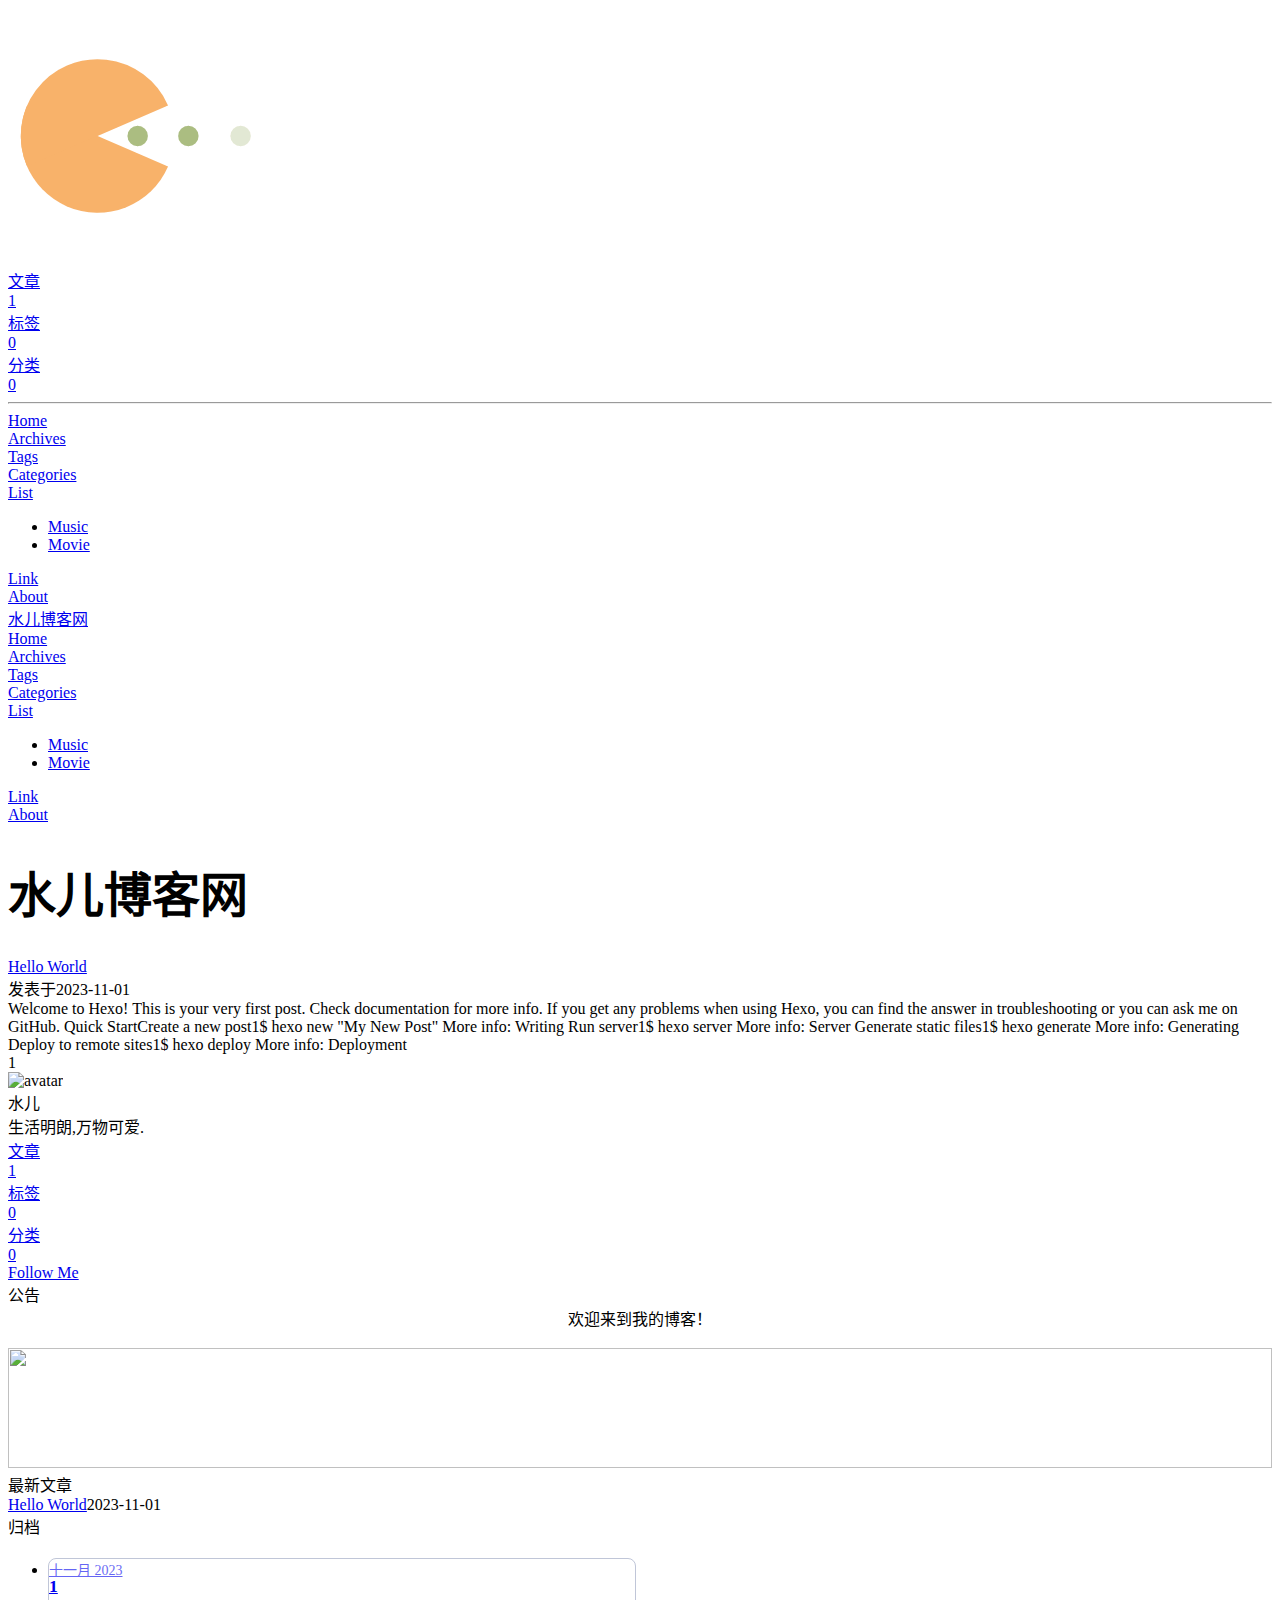
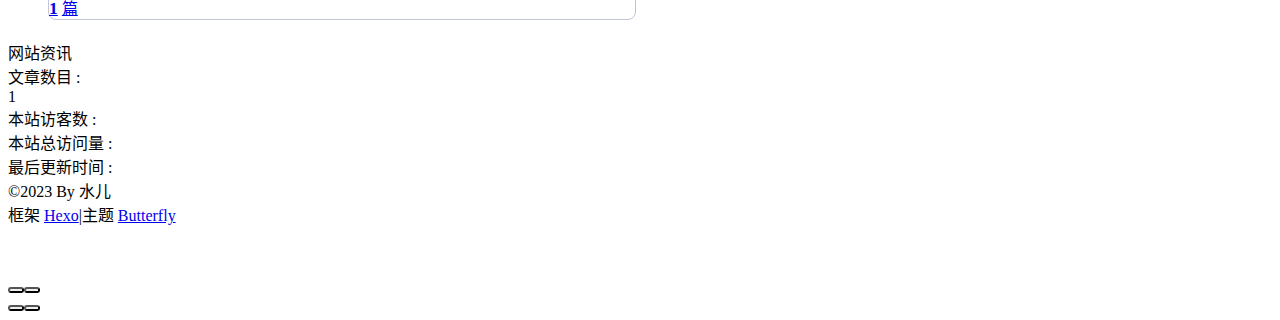
==== commit 64d2afe9: "github action update Updated By Github Actions" ====
--- a/index.html
+++ b/index.html
@@ -54,7 +54,7 @@
   isHome: true,
   isHighlightShrink: false,
   isToc: false,
-  postUpdate: '2023-10-31 19:42:33'
+  postUpdate: '2023-11-01 05:39:32'
 }</script><script>(win=>{
       win.saveToLocal = {
         set: (key, value, ttl) => {
@@ -151,10 +151,10 @@
         }
       }
       detectApple()
-    })(window)</script><link rel="stylesheet" href="/css/custom.css" media="defer" onload="this.media='all'"><link rel="stylesheet" href="/css/anzhiyu-butterfly.css" media="defer" onload="this.media='all'"><link rel="stylesheet" href="https://cdn.jsdelivr.net/gh/sviptzk/StaticFile_HEXO@latest/butterfly/css/macblack.css" media="defer" onload="this.media='all'"><!-- hexo injector head_end start --><link rel="stylesheet" href="https://cdn.jsdelivr.net/gh/Zfour/Butterfly-double-row-display@1.00/cardlistpost.min.css"/>
+    })(window)</script><link rel="stylesheet" href="./css/custom.css" media="defer" onload="this.media='all'"><link rel="stylesheet" href="./css/anzhiyu-butterfly.css" media="defer" onload="this.media='all'"><link rel="stylesheet" href="./css/music.css" media="defer" onload="this.media='all'"><link rel="stylesheet" href="https://cdn.jsdelivr.net/gh/sviptzk/StaticFile_HEXO@latest/butterfly/css/macblack.css" media="defer" onload="this.media='all'"><!-- hexo injector head_end start --><link rel="stylesheet" href="https://cdn.jsdelivr.net/gh/Zfour/Butterfly-double-row-display@1.00/cardlistpost.min.css"/>
 <style>#recent-posts > .recent-post-item >.recent-post-info > .article-meta-wrap > .tags:before {content:"\A";
   white-space: pre;}#recent-posts > .recent-post-item >.recent-post-info > .article-meta-wrap > .tags > .article-meta__separator{display:none}</style>
-<link rel="stylesheet" href="https://cdn.cbd.int/hexo-butterfly-clock-anzhiyu/lib/clock.min.css" /><link rel="stylesheet" href="https://npm.elemecdn.com/anzhiyu-blog@2.0.4/css/runtime/runtime.min.css" media="print" onload="this.media='all'"><link rel="stylesheet" href="https://cdn.cbd.int/hexo-butterfly-swiper-anzhiyu-pro/lib/swiper.min.css" media="print" onload="this.media='all'"><link rel="stylesheet" href="https://cdn.cbd.int/hexo-butterfly-swiper-anzhiyu-pro/lib/swiperstyle.css" media="print" onload="this.media='all'"><link rel="stylesheet" href="https://cdn.cbd.int/hexo-butterfly-swiper-anzhiyu-pro/lib/categoryGroup.css" media="print" onload="this.media='all'"><link rel="stylesheet" href="https://cdn.cbd.int/hexo-butterfly-tag-plugins-plus@latest/lib/assets/font-awesome-animation.min.css" media="defer" onload="this.media='all'"><link rel="stylesheet" href="https://cdn.cbd.int/hexo-butterfly-tag-plugins-plus@latest/lib/tag_plugins.css" media="defer" onload="this.media='all'"><script src="https://cdn.cbd.int/hexo-butterfly-tag-plugins-plus@latest/lib/assets/carousel-touch.js"></script><link rel="stylesheet" href="https://cdn.cbd.int/hexo-butterfly-wowjs/lib/animate.min.css" media="print" onload="this.media='screen'"><!-- hexo injector head_end end --><meta name="generator" content="Hexo 6.3.0"></head><body><div id="web_bg"></div><div id="sidebar"><div id="menu-mask"></div><div id="sidebar-menus"><div class="avatar-img is-center"><img src="/blog/img/head.jpg" onerror="onerror=null;src='/img/friend_404.gif'" alt="avatar"/></div><div class="sidebar-site-data site-data is-center"><a href="/blog/archives/"><div class="headline">文章</div><div class="length-num">1</div></a><a href="/blog/tags/"><div class="headline">标签</div><div class="length-num">0</div></a><a href="/blog/categories/"><div class="headline">分类</div><div class="length-num">0</div></a></div><hr class="custom-hr"/><div class="menus_items"><div class="menus_item"><a class="site-page" href="/blog/"><i class="fa-fw fas fa-home"></i><span> Home</span></a></div><div class="menus_item"><a class="site-page" href="/blog/archives/"><i class="fa-fw fas fa-archive"></i><span> Archives</span></a></div><div class="menus_item"><a class="site-page" href="/blog/tags/"><i class="fa-fw fas fa-tags"></i><span> Tags</span></a></div><div class="menus_item"><a class="site-page" href="/blog/categories/"><i class="fa-fw fas fa-folder-open"></i><span> Categories</span></a></div><div class="menus_item"><a class="site-page group" href="javascript:void(0);"><i class="fa-fw fas fa-list"></i><span> List</span><i class="fas fa-chevron-down"></i></a><ul class="menus_item_child"><li><a class="site-page child" href="/blog/music/"><i class="fa-fw fas fa-music"></i><span> Music</span></a></li><li><a class="site-page child" href="/blog/movies/"><i class="fa-fw fas fa-video"></i><span> Movie</span></a></li></ul></div><div class="menus_item"><a class="site-page" href="/blog/link/"><i class="fa-fw fas fa-link"></i><span> Link</span></a></div><div class="menus_item"><a class="site-page" href="/blog/about/"><i class="fa-fw fas fa-heart"></i><span> About</span></a></div></div></div></div><div class="page" id="body-wrap"><header class="full_page" id="page-header"><nav id="nav"><span id="blog-info"><a href="/blog/" title="水儿博客网"><span class="site-name">水儿博客网</span></a></span><div id="menus"><div class="menus_items"><div class="menus_item"><a class="site-page" href="/blog/"><i class="fa-fw fas fa-home"></i><span> Home</span></a></div><div class="menus_item"><a class="site-page" href="/blog/archives/"><i class="fa-fw fas fa-archive"></i><span> Archives</span></a></div><div class="menus_item"><a class="site-page" href="/blog/tags/"><i class="fa-fw fas fa-tags"></i><span> Tags</span></a></div><div class="menus_item"><a class="site-page" href="/blog/categories/"><i class="fa-fw fas fa-folder-open"></i><span> Categories</span></a></div><div class="menus_item"><a class="site-page group" href="javascript:void(0);"><i class="fa-fw fas fa-list"></i><span> List</span><i class="fas fa-chevron-down"></i></a><ul class="menus_item_child"><li><a class="site-page child" href="/blog/music/"><i class="fa-fw fas fa-music"></i><span> Music</span></a></li><li><a class="site-page child" href="/blog/movies/"><i class="fa-fw fas fa-video"></i><span> Movie</span></a></li></ul></div><div class="menus_item"><a class="site-page" href="/blog/link/"><i class="fa-fw fas fa-link"></i><span> Link</span></a></div><div class="menus_item"><a class="site-page" href="/blog/about/"><i class="fa-fw fas fa-heart"></i><span> About</span></a></div></div><div id="toggle-menu"><a class="site-page" href="javascript:void(0);"><i class="fas fa-bars fa-fw"></i></a></div></div></nav><div id="site-info"><h1 id="site-title">水儿博客网</h1></div><div id="scroll-down"><i class="fas fa-angle-down scroll-down-effects"></i></div></header><main class="layout" id="content-inner"><div class="recent-posts" id="recent-posts"><div class="recent-post-item"><div class="recent-post-info no-cover"><a class="article-title" href="/blog/16107.html" title="Hello World">Hello World</a><div class="article-meta-wrap"><span class="post-meta-date"><i class="far fa-calendar-alt"></i><span class="article-meta-label">发表于</span><time datetime="2023-10-31T19:42:14.309Z" title="发表于 2023-10-31 19:42:14">2023-10-31</time></span></div><div class="content">Welcome to Hexo! This is your very first post. Check documentation for more info. If you get any problems when using Hexo, you can find the answer in troubleshooting or you can ask me on GitHub.
+<link rel="stylesheet" href="https://cdn.cbd.int/hexo-butterfly-clock-anzhiyu/lib/clock.min.css" /><link rel="stylesheet" href="https://npm.elemecdn.com/anzhiyu-blog@2.0.4/css/runtime/runtime.min.css" media="print" onload="this.media='all'"><link rel="stylesheet" href="https://cdn.cbd.int/hexo-butterfly-swiper-anzhiyu-pro/lib/swiper.min.css" media="print" onload="this.media='all'"><link rel="stylesheet" href="https://cdn.cbd.int/hexo-butterfly-swiper-anzhiyu-pro/lib/swiperstyle.css" media="print" onload="this.media='all'"><link rel="stylesheet" href="https://cdn.cbd.int/hexo-butterfly-swiper-anzhiyu-pro/lib/swiper.min.css" media="print" onload="this.media='all'"><link rel="stylesheet" href="https://cdn.cbd.int/hexo-butterfly-swiper-anzhiyu-pro/lib/swiperstyle.css" media="print" onload="this.media='all'"><link rel="stylesheet" href="https://cdn.cbd.int/hexo-butterfly-swiper-anzhiyu-pro/lib/categoryGroup.css" media="print" onload="this.media='all'"><link rel="stylesheet" href="https://cdn.cbd.int/hexo-butterfly-tag-plugins-plus@latest/lib/assets/font-awesome-animation.min.css" media="defer" onload="this.media='all'"><link rel="stylesheet" href="https://cdn.cbd.int/hexo-butterfly-tag-plugins-plus@latest/lib/tag_plugins.css" media="defer" onload="this.media='all'"><script src="https://cdn.cbd.int/hexo-butterfly-tag-plugins-plus@latest/lib/assets/carousel-touch.js"></script><link rel="stylesheet" href="https://cdn.cbd.int/hexo-butterfly-wowjs/lib/animate.min.css" media="print" onload="this.media='screen'"><!-- hexo injector head_end end --><meta name="generator" content="Hexo 6.3.0"></head><body><div id="web_bg"></div><div id="an_music_bg"></div><div id="sidebar"><div id="menu-mask"></div><div id="sidebar-menus"><div class="avatar-img is-center"><img src="/blog/img/head.jpg" onerror="onerror=null;src='/img/friend_404.gif'" alt="avatar"/></div><div class="sidebar-site-data site-data is-center"><a href="/blog/archives/"><div class="headline">文章</div><div class="length-num">1</div></a><a href="/blog/tags/"><div class="headline">标签</div><div class="length-num">0</div></a><a href="/blog/categories/"><div class="headline">分类</div><div class="length-num">0</div></a></div><hr class="custom-hr"/><div class="menus_items"><div class="menus_item"><a class="site-page" href="/blog/"><i class="fa-fw fas fa-home"></i><span> Home</span></a></div><div class="menus_item"><a class="site-page" href="/blog/archives/"><i class="fa-fw fas fa-archive"></i><span> Archives</span></a></div><div class="menus_item"><a class="site-page" href="/blog/tags/"><i class="fa-fw fas fa-tags"></i><span> Tags</span></a></div><div class="menus_item"><a class="site-page" href="/blog/categories/"><i class="fa-fw fas fa-folder-open"></i><span> Categories</span></a></div><div class="menus_item"><a class="site-page group" href="javascript:void(0);"><i class="fa-fw fas fa-list"></i><span> List</span><i class="fas fa-chevron-down"></i></a><ul class="menus_item_child"><li><a class="site-page child" href="/blog/music/"><i class="fa-fw fas fa-music"></i><span> Music</span></a></li><li><a class="site-page child" href="/blog/movies/"><i class="fa-fw fas fa-video"></i><span> Movie</span></a></li></ul></div><div class="menus_item"><a class="site-page" href="/blog/link/"><i class="fa-fw fas fa-link"></i><span> Link</span></a></div><div class="menus_item"><a class="site-page" href="/blog/about/"><i class="fa-fw fas fa-heart"></i><span> About</span></a></div></div></div></div><div class="page" id="body-wrap"><header class="full_page" id="page-header"><nav id="nav"><span id="blog-info"><a href="/blog/" title="水儿博客网"><span class="site-name">水儿博客网</span></a></span><div id="menus"><div class="menus_items"><div class="menus_item"><a class="site-page" href="/blog/"><i class="fa-fw fas fa-home"></i><span> Home</span></a></div><div class="menus_item"><a class="site-page" href="/blog/archives/"><i class="fa-fw fas fa-archive"></i><span> Archives</span></a></div><div class="menus_item"><a class="site-page" href="/blog/tags/"><i class="fa-fw fas fa-tags"></i><span> Tags</span></a></div><div class="menus_item"><a class="site-page" href="/blog/categories/"><i class="fa-fw fas fa-folder-open"></i><span> Categories</span></a></div><div class="menus_item"><a class="site-page group" href="javascript:void(0);"><i class="fa-fw fas fa-list"></i><span> List</span><i class="fas fa-chevron-down"></i></a><ul class="menus_item_child"><li><a class="site-page child" href="/blog/music/"><i class="fa-fw fas fa-music"></i><span> Music</span></a></li><li><a class="site-page child" href="/blog/movies/"><i class="fa-fw fas fa-video"></i><span> Movie</span></a></li></ul></div><div class="menus_item"><a class="site-page" href="/blog/link/"><i class="fa-fw fas fa-link"></i><span> Link</span></a></div><div class="menus_item"><a class="site-page" href="/blog/about/"><i class="fa-fw fas fa-heart"></i><span> About</span></a></div></div><div id="toggle-menu"><a class="site-page" href="javascript:void(0);"><i class="fas fa-bars fa-fw"></i></a></div></div></nav><div id="site-info"><h1 id="site-title">水儿博客网</h1></div><div id="scroll-down"><i class="fas fa-angle-down scroll-down-effects"></i></div></header><main class="layout" id="content-inner"><div class="recent-posts" id="recent-posts"><div class="recent-post-item"><div class="recent-post-info no-cover"><a class="article-title" href="/blog/16107.html" title="Hello World">Hello World</a><div class="article-meta-wrap"><span class="post-meta-date"><i class="far fa-calendar-alt"></i><span class="article-meta-label">发表于</span><time datetime="2023-11-01T05:39:10.434Z" title="发表于 2023-11-01 05:39:10">2023-11-01</time></span></div><div class="content">Welcome to Hexo! This is your very first post. Check documentation for more info. If you get any problems when using Hexo, you can find the answer in troubleshooting or you can ask me on GitHub.
 Quick StartCreate a new post1$ hexo new &quot;My New Post&quot;
 More info: Writing
 Run server1$ hexo server
@@ -163,7 +163,7 @@
 More info: Generating
 Deploy to remote sites1$ hexo deploy
 More info: Deployment
-</div></div></div><nav id="pagination"><div class="pagination"><span class="page-number current">1</span></div></nav></div><div class="aside-content" id="aside-content"><div class="card-widget card-info"><div class="is-center"><div class="avatar-img"><img src="/blog/img/head.jpg" onerror="this.onerror=null;this.src='/blog/img/friend_404.gif'" alt="avatar"/></div><div class="author-info__name">水儿</div><div class="author-info__description">生活明朗,万物可爱.</div></div><div class="card-info-data site-data is-center"><a href="/blog/archives/"><div class="headline">文章</div><div class="length-num">1</div></a><a href="/blog/tags/"><div class="headline">标签</div><div class="length-num">0</div></a><a href="/blog/categories/"><div class="headline">分类</div><div class="length-num">0</div></a></div><a id="card-info-btn" target="_blank" rel="noopener" href="https://github.com/xxxxxx"><i class="fab fa-github"></i><span>Follow Me</span></a></div><div class="card-widget card-announcement"><div class="item-headline"><i class="fas fa-bullhorn fa-shake"></i><span>公告</span></div><div class="announcement_content"><center>欢迎来到我的博客！</center> <center><img src=""></center></div></div><div class="sticky_layout"><div class="card-widget card-recent-post"><div class="item-headline"><i class="fas fa-history"></i><span>最新文章</span></div><div class="aside-list"><div class="aside-list-item no-cover"><div class="content"><a class="title" href="/blog/16107.html" title="Hello World">Hello World</a><time datetime="2023-10-31T19:42:14.309Z" title="发表于 2023-10-31 19:42:14">2023-10-31</time></div></div></div></div><div class="card-widget card-archives"><div class="item-headline"><i class="fas fa-archive"></i><span>归档</span></div><ul class="card-archive-list"><li class="card-archive-list-item"><a class="card-archive-list-link" href="/blog/archives/2023/10/"><span class="card-archive-list-date">十月 2023</span><span class="card-archive-list-count">1</span><div class="card-archive-list-count-group"><span class="card-archive-list-count">1</span><span>篇</span></div></a></li></ul></div><div class="card-widget card-webinfo"><div class="item-headline"><i class="fas fa-chart-line"></i><span>网站资讯</span></div><div class="webinfo"><div class="webinfo-item"><div class="item-name">文章数目 :</div><div class="item-count">1</div></div><div class="webinfo-item"><div class="item-name">本站访客数 :</div><div class="item-count" id="busuanzi_value_site_uv"><i class="fa-solid fa-spinner fa-spin"></i></div></div><div class="webinfo-item"><div class="item-name">本站总访问量 :</div><div class="item-count" id="busuanzi_value_site_pv"><i class="fa-solid fa-spinner fa-spin"></i></div></div><div class="webinfo-item"><div class="item-name">最后更新时间 :</div><div class="item-count" id="last-push-date" data-lastPushDate="2023-10-31T19:42:33.713Z"><i class="fa-solid fa-spinner fa-spin"></i></div></div></div></div></div></div></main><footer id="footer"><div id="footer-wrap"><div class="copyright">&copy;2020 - 2023 By 水儿</div><div class="framework-info"><span>框架 </span><a target="_blank" rel="noopener" href="https://hexo.io">Hexo</a><span class="footer-separator">|</span><span>主题 </span><a target="_blank" rel="noopener" href="https://github.com/jerryc127/hexo-theme-butterfly">Butterfly</a></div></div></footer></div><div id="rightside"><div id="rightside-config-hide"><button id="darkmode" type="button" title="浅色和深色模式转换"><i class="fas fa-adjust"></i></button><button id="hide-aside-btn" type="button" title="单栏和双栏切换"><i class="fas fa-arrows-alt-h"></i></button></div><div id="rightside-config-show"><button id="rightside-config" type="button" title="设置"><i class="fas fa-cog fa-spin"></i></button><button id="go-up" type="button" title="回到顶部"><span class="scroll-percent"></span><i class="fas fa-arrow-up"></i></button></div></div><div><script src="/blog/js/utils.js"></script><script src="/blog/js/main.js"></script><script src="https://cdn.jsdelivr.net/npm/@fancyapps/ui/dist/fancybox/fancybox.umd.min.js"></script><div class="js-pjax"></div><div class="aplayer no-destroy" data-id="8152976493" data-server="netease" data-type="playlist"   data-order="list" data-fixed="true" data-preload="auto" data-autoplay="false" data-mutex="true" ></div><script src="./js/ali_font.js"></script><script src="./js/runtime.js"></script><script async data-pjax src="//busuanzi.ibruce.info/busuanzi/2.3/busuanzi.pure.mini.js"></script></div><!-- hexo injector body_end start --><script data-pjax>
+</div></div></div><nav id="pagination"><div class="pagination"><span class="page-number current">1</span></div></nav></div><div class="aside-content" id="aside-content"><div class="card-widget card-info"><div class="is-center"><div class="avatar-img"><img src="/blog/img/head.jpg" onerror="this.onerror=null;this.src='/blog/img/friend_404.gif'" alt="avatar"/></div><div class="author-info__name">水儿</div><div class="author-info__description">生活明朗,万物可爱.</div></div><div class="card-info-data site-data is-center"><a href="/blog/archives/"><div class="headline">文章</div><div class="length-num">1</div></a><a href="/blog/tags/"><div class="headline">标签</div><div class="length-num">0</div></a><a href="/blog/categories/"><div class="headline">分类</div><div class="length-num">0</div></a></div><a id="card-info-btn" target="_blank" rel="noopener" href="https://github.com/shuier0615/blog"><i class="fab fa-github"></i><span>Follow Me</span></a></div><div class="card-widget card-announcement"><div class="item-headline"><i class="fas fa-bullhorn fa-shake"></i><span>公告</span></div><div class="announcement_content"><center>欢迎来到我的博客！</center> <center><img src=""></center></div></div><div class="sticky_layout"><div class="card-widget card-recent-post"><div class="item-headline"><i class="fas fa-history"></i><span>最新文章</span></div><div class="aside-list"><div class="aside-list-item no-cover"><div class="content"><a class="title" href="/blog/16107.html" title="Hello World">Hello World</a><time datetime="2023-11-01T05:39:10.434Z" title="发表于 2023-11-01 05:39:10">2023-11-01</time></div></div></div></div><div class="card-widget card-archives"><div class="item-headline"><i class="fas fa-archive"></i><span>归档</span></div><ul class="card-archive-list"><li class="card-archive-list-item"><a class="card-archive-list-link" href="/blog/archives/2023/11/"><span class="card-archive-list-date">十一月 2023</span><span class="card-archive-list-count">1</span><div class="card-archive-list-count-group"><span class="card-archive-list-count">1</span><span>篇</span></div></a></li></ul></div><div class="card-widget card-webinfo"><div class="item-headline"><i class="fas fa-chart-line"></i><span>网站资讯</span></div><div class="webinfo"><div class="webinfo-item"><div class="item-name">文章数目 :</div><div class="item-count">1</div></div><div class="webinfo-item"><div class="item-name">本站访客数 :</div><div class="item-count" id="busuanzi_value_site_uv"><i class="fa-solid fa-spinner fa-spin"></i></div></div><div class="webinfo-item"><div class="item-name">本站总访问量 :</div><div class="item-count" id="busuanzi_value_site_pv"><i class="fa-solid fa-spinner fa-spin"></i></div></div><div class="webinfo-item"><div class="item-name">最后更新时间 :</div><div class="item-count" id="last-push-date" data-lastPushDate="2023-11-01T05:39:32.462Z"><i class="fa-solid fa-spinner fa-spin"></i></div></div></div></div></div></div></main><footer id="footer"><div id="footer-wrap"><div class="copyright">&copy;2023 By 水儿</div><div class="framework-info"><span>框架 </span><a target="_blank" rel="noopener" href="https://hexo.io">Hexo</a><span class="footer-separator">|</span><span>主题 </span><a target="_blank" rel="noopener" href="https://github.com/jerryc127/hexo-theme-butterfly">Butterfly</a></div></div></footer></div><div id="rightside"><div id="rightside-config-hide"><button id="darkmode" type="button" title="浅色和深色模式转换"><i class="fas fa-adjust"></i></button><button id="hide-aside-btn" type="button" title="单栏和双栏切换"><i class="fas fa-arrows-alt-h"></i></button></div><div id="rightside-config-show"><button id="rightside-config" type="button" title="设置"><i class="fas fa-cog fa-spin"></i></button><button id="go-up" type="button" title="回到顶部"><span class="scroll-percent"></span><i class="fas fa-arrow-up"></i></button></div></div><div><script src="/blog/js/utils.js"></script><script src="/blog/js/main.js"></script><script src="https://cdn.jsdelivr.net/npm/@fancyapps/ui/dist/fancybox/fancybox.umd.min.js"></script><div class="js-pjax"></div><script src="./js/ali_font.js"></script><script src="./js/anzhiyu.js"></script><script src="./js/Meting2.min.js"></script><script src="./js/nusic.js"></script><script async data-pjax src="//busuanzi.ibruce.info/busuanzi/2.3/busuanzi.pure.mini.js"></script></div><!-- hexo injector body_end start --><script data-pjax>
   function butterfly_clock_anzhiyu_injector_config(){
     var parent_div_git = document.getElementsByClassName('sticky_layout')[0];
     var item_html = '<div class="card-widget card-clock"><div class="card-glass"><div class="card-background"><div class="card-content"><div id="hexo_electric_clock"><img class="entered loading" id="card-clock-loading" src="https://cdn.cbd.int/hexo-butterfly-clock-anzhiyu/lib/loading.gif" style="height: 120px; width: 100%;" data-ll-status="loading"/></div></div></div></div></div>';
@@ -221,7 +221,7 @@
   </script><script async src="/blog/js/runtime/runtime.js"></script><script data-pjax>
   function butterfly_swiper_injector_config(){
     var parent_div_git = document.getElementById('home_top');
-    var item_html = '<div class="swiper_container_card" style="height: auto;width: 100%"><div id="bannerGroup"><div id="random"><div id="random-banner"><canvas id="peoplecanvas"></canvas></div><a id="random-hover" style="width:100%;height:auto;" href="javascript:toRandomPost()" rel="external nofollow noreferrer" one-link-mark="yes"><i class="fa fa-paper-plane" style="margin-left:10px"></i><div style="margin-left:10px">随便逛逛<i class="fa-solid fa-arrow-right" style="margin-left:10px"></i></div></a></div><div class="categoryGroup"><div class="categoryItem" style="box-shadow: var(--anzhiyu-shadow-blue)"><a class="categoryButton blue" href="/categories/前端/"><span class="categoryButtonText">前端</span><i class="fas fa-dove"></i></a></div><div class="categoryItem" style="box-shadow: var(--anzhiyu-shadow-red)"><a class="categoryButton red" href="/categories/大学/"><span class="categoryButtonText">大学</span><i class="fas fa-burn"></i></a></div><div class="categoryItem" style="box-shadow: var(--anzhiyu-shadow-green)"><a class="categoryButton green" href="/categories/生活/"><span class="categoryButtonText">生活</span><i class="fas fa-book"></i></a></div></div></div><div id="swiper_container_blog"><div class="blog-slider swiper-container-fade swiper-container-horizontal" id="swiper_container"><div class="blog-slider__wrp swiper-wrapper" style="transition-duration: 0ms;"></div><div class="blog-slider__pagination swiper-pagination-clickable swiper-pagination-bullets"></div></div><div id="topGroup"><div class="topGroup"></div></div></div></div>';
+    var item_html = '<div class="recent-post-item swiper_container_card" style="height: auto;width: 100%"><div id="random"><div id="random-banner"><canvas id="peoplecanvas"></canvas></div><a id="random-hover" style="width:100%;height:auto;" href="javascript:toRandomPost()" rel="external nofollow noreferrer" one-link-mark="yes"><i class="fa fa-paper-plane" style="margin-left:10px"></i><div style="margin-left:10px">随便逛逛<i class="fa-solid fa-arrow-right" style="margin-left:10px"></i></div></a></div><div class="blog-slider swiper-container-fade swiper-container-horizontal" id="swiper_container"><div class="blog-slider__wrp swiper-wrapper" style="transition-duration: 0ms;"></div><div class="blog-slider__pagination swiper-pagination-clickable swiper-pagination-bullets"></div></div></div>';
     console.log('已挂载butterfly_swiper')
     parent_div_git.insertAdjacentHTML("afterbegin",item_html)
     }
@@ -242,7 +242,31 @@
   else if (epage === cpage){
     butterfly_swiper_injector_config();
   }
-  </script><script defer src="https://npm.elemecdn.com/anzhiyu-blog@1.1.6/js/swiper.min.js"></script><script defer data-pjax src="https://cdn.cbd.int/hexo-butterfly-swiper-anzhiyu-pro/lib/swiper_init.js"></script><script data-pjax src="https://lf26-cdn-tos.bytecdntp.com/cdn/expire-1-M/gsap/3.9.1/gsap.min.js"></script><script defer src="https://npm.elemecdn.com/hexo-butterfly-swiper-anzhiyu-pro/lib/people.min.js"></script><script async src="/anzhiyu/random.js"></script><script async src="/js/ali_font.js"></script><div class="js-pjax"><script async="async">var arr = document.getElementsByClassName('recent-post-item');
+  </script><script defer src="https://npm.elemecdn.com/anzhiyu-blog@1.1.6/js/swiper.min.js"></script><script defer data-pjax src="https://cdn.cbd.int/hexo-butterfly-swiper-anzhiyu-pro/lib/swiper_init.js"></script><script data-pjax src="https://lf26-cdn-tos.bytecdntp.com/cdn/expire-1-M/gsap/3.9.1/gsap.min.js"></script><script defer src="https://npm.elemecdn.com/hexo-butterfly-swiper-anzhiyu-pro/lib/people.min.js"></script><script async src="/anzhiyu/random.js"></script><script data-pjax>
+  function butterfly_swiper_injector_config(){
+    var parent_div_git = document.getElementById('home_top');
+    var item_html = '<div class="swiper_container_card" style="height: auto;width: 100%"><div id="bannerGroup"><div id="random"><div id="random-banner"><canvas id="peoplecanvas"></canvas></div><a id="random-hover" style="width:100%;height:auto;" href="javascript:toRandomPost()" rel="external nofollow noreferrer" one-link-mark="yes"><i class="fa fa-paper-plane" style="margin-left:10px"></i><div style="margin-left:10px">随便逛逛<i class="fa-solid fa-arrow-right" style="margin-left:10px"></i></div></a></div><div class="categoryGroup"><div class="categoryItem" style="box-shadow: var(--anzhiyu-shadow-blue)"><a class="categoryButton blue" href="/categories/前端/"><span class="categoryButtonText">前端</span><i class="fas fa-dove"></i></a></div><div class="categoryItem" style="box-shadow: var(--anzhiyu-shadow-red)"><a class="categoryButton red" href="/categories/大学/"><span class="categoryButtonText">大学</span><i class="fas fa-burn"></i></a></div><div class="categoryItem" style="box-shadow: var(--anzhiyu-shadow-green)"><a class="categoryButton green" href="/categories/生活/"><span class="categoryButtonText">生活</span><i class="fas fa-book"></i></a></div></div></div><div id="swiper_container_blog"><div class="blog-slider swiper-container-fade swiper-container-horizontal" id="swiper_container"><div class="blog-slider__wrp swiper-wrapper" style="transition-duration: 0ms;"></div><div class="blog-slider__pagination swiper-pagination-clickable swiper-pagination-bullets"></div></div><div id="topGroup"><div class="topGroup"></div></div></div></div>';
+    console.log('已挂载butterfly_swiper')
+    parent_div_git.insertAdjacentHTML("afterbegin",item_html)
+    }
+  var elist = 'undefined'.split(',');
+  var cpage = location.pathname;
+  var epage = '/';
+  var flag = 0;
+
+  for (var i=0;i<elist.length;i++){
+    if (cpage.includes(elist[i])){
+      flag++;
+    }
+  }
+
+  if ((epage ==='all')&&(flag == 0)){
+    butterfly_swiper_injector_config();
+  }
+  else if (epage === cpage){
+    butterfly_swiper_injector_config();
+  }
+  </script><script async src="/js/ali_font.js"></script><div class="js-pjax"><script async="async">var arr = document.getElementsByClassName('recent-post-item');
 for(var i = 0;i<arr.length;i++){
     arr[i].classList.add('wow');
     arr[i].classList.add('animate__zoomIn');
--- a/css/music.css
+++ b/css/music.css
@@ -0,0 +1,361 @@
+#eoMusic-page {
+  margin-top: -60px;
+}
+
+#eoMusic-page #eo-music {
+  display: flex;
+  flex-direction: row-reverse;
+  background: rgba(0, 0, 0, 0);
+  border: none;
+  box-shadow: none;
+}
+
+.bgCls {
+  filter: blur(63px);
+  opacity: 0.6;
+  background-repeat: no-repeat;
+  background-size: cover;
+}
+
+/* 信息 */
+#eo-music .aplayer-body {
+  width: 40%;
+  height: 75vh;
+}
+
+#eo-music .aplayer-pic {
+  float: none;
+  width: 180px;
+  height: 180px;
+  border-radius: 12px;
+  margin: auto;
+  left: 0;
+  right: 0;
+}
+
+#eo-music .aplayer-info {
+  margin: 0 20px 0 20px;
+  border-bottom: none;
+}
+
+#eo-music .aplayer-info .aplayer-music {
+  text-align: center;
+  height: auto;
+  margin: 15px;
+}
+
+#eo-music .aplayer-info .aplayer-music .aplayer-title,
+#eo-music .aplayer-info .aplayer-music .aplayer-author {
+  font-size: 2rem;
+  font-weight: bold;
+  color: #fff;
+}
+
+#eo-music .aplayer-info .aplayer-lrc {
+  height: calc(100vh - 660px);
+  margin-top: 80px;
+  -webkit-mask-image: linear-gradient(to bottom, #000, #000, #000, #000, #000, #000, #000, #000, #000, #000, #0000, #0000);
+}
+
+#eo-music .aplayer-info .aplayer-lrc p {
+  font-size: 14px;
+  color: #fff;
+}
+
+#eo-music .aplayer-info .aplayer-controller {
+  position: fixed;
+  max-width: 1500px;
+  margin: auto;
+  left: 0px;
+  right: 0px;
+  bottom: 50px;
+}
+
+#eo-music .aplayer-info .aplayer-controller .aplayer-bar-wrap {
+  margin: 0 160px 0px 150px;
+}
+
+#eo-music .aplayer-info .aplayer-controller .aplayer-thumb {
+  -webkit-transform: none;
+  transform: none;
+  background: #fff !important;
+}
+
+#eo-music .aplayer-info .aplayer-controller .aplayer-played {
+  background: #fff !important;
+}
+
+/* 控制器 */
+#eo-music .aplayer-info .aplayer-time .aplayer-icon-back,
+#eo-music .aplayer-info .aplayer-time .aplayer-icon-play,
+#eo-music .aplayer-info .aplayer-time .aplayer-icon-forward {
+  display: inline;
+  position: fixed;
+}
+
+#eo-music .aplayer-info .aplayer-time .aplayer-icon-menu {
+  display: none;
+}
+
+#eo-music .aplayer-info .aplayer-time {
+  position: absolute;
+  width: 100%;
+  bottom: 21px;
+  height: 0px;
+  display: flex;
+  justify-content: flex-end;
+}
+
+#eo-music .aplayer-info .aplayer-time .aplayer-volume-wrap .aplayer-volume-bar-wrap {
+  bottom: 5px;
+  margin: auto;
+  left: 8px;
+  right: 0;
+}
+
+#eo-music .aplayer-info .aplayer-time .aplayer-time-inner {
+  margin-right: 18px;
+  margin-top: -8px;
+}
+
+#eo-music .aplayer-info .aplayer-time .aplayer-icon {
+  width: 2rem;
+  height: 2rem;
+  margin-left: 15px;
+}
+
+#eo-music .aplayer-info .aplayer-time .aplayer-icon-back {
+  position: absolute;
+  left: 0;
+}
+
+#eo-music .aplayer-info .aplayer-time .aplayer-icon-play {
+  position: absolute;
+  left: 40px;
+}
+
+#eo-music .aplayer-info .aplayer-time .aplayer-icon-forward {
+  position: absolute;
+  left: 80px;
+}
+
+#eo-music .aplayer-info .aplayer-time .aplayer-icon path {
+  fill: #fff;
+  opacity: .8;
+}
+
+#eo-music .aplayer-info .aplayer-time .aplayer-icon path:hover {
+  fill: #fff;
+  opacity: 1;
+}
+
+/* 歌曲列表 */
+#eo-music .aplayer-list {
+  width: 60%;
+  max-height: none !important;
+  height: 100%;
+}
+
+#eo-music ol {
+  max-height: 75vh !important;
+  /* height: 100%; */
+  padding-right: 25px;
+}
+
+#eo-music ol::-webkit-scrollbar-thumb {
+  background: rgb(0 0 0 / 20%);
+}
+
+#eo-music ol>li {
+  border-top: 1px solid rgb(233 233 233 / 0%);
+  font-size: 14px;
+}
+
+#eo-music ol>li span {
+  color: #fff;
+}
+
+#eo-music ol>li.aplayer-list-light {
+  background: rgb(255 255 255 / 20%);
+  border-radius: 6px;
+}
+
+#eo-music ol>li:hover {
+  background: rgb(255 255 255 / 20%);
+  border-radius: 6px;
+}
+
+#eo-music ol>li.aplayer-list-light .aplayer-list-cur {
+  display: none;
+}
+
+#eo-music ol>li span.aplayer-list-author {
+  opacity: .6;
+}
+
+/* **** 移动端样式 ***** */
+@media screen and (max-width: 768px) {
+
+  /* 歌曲列表 */
+  #eo-music .aplayer-list {
+    position: fixed;
+    z-index: 1002;
+    width: 100%;
+    bottom: -76%;
+    left: 0;
+    background: var(--sidebar-bg);
+    height: auto;
+    border-radius: 15px 15px 0px 0px;
+    padding: 15px 0px;
+  }
+
+  #eo-music .aplayer-list.aplayer-list-hide {
+    bottom: 0% !important;
+  }
+
+  #eo-music ol {
+    max-height: 60vh !important;
+    padding-right: 0px;
+  }
+
+  #eo-music ol>li {
+    display: flex;
+    margin: 0 10px;
+  }
+
+  #eo-music ol>li span {
+    color: var(--font-color);
+  }
+
+  #eo-music ol>li span.aplayer-list-title {
+    width: 30%;
+  }
+
+  #eo-music ol>li.aplayer-list-light {
+    background: #33a673;
+    padding: 5px 20px;
+    border-radius: 10px;
+  }
+
+  #eo-music ol>li.aplayer-list-light span {
+    color: #fff;
+  }
+
+  #eo-music ol>li span.aplayer-list-title {
+    max-width: 55%;
+    width: auto;
+    display: -webkit-box;
+    -webkit-line-clamp: 1;
+    overflow: hidden;
+    -webkit-box-orient: vertical;
+  }
+
+  #eo-music ol>li span.aplayer-list-author {
+    position: absolute;
+    right: 10px;
+    width: auto;
+    max-width: 35%;
+    display: -webkit-box;
+    -webkit-line-clamp: 1;
+    overflow: hidden;
+    -webkit-box-orient: vertical;
+  }
+
+  #eo-music ol>li.aplayer-list-light span.aplayer-list-author {
+    right: 15px;
+  }
+
+  /* 歌词信息 */
+  #eo-music .aplayer-body {
+    width: 100%;
+
+    position: fixed;
+    margin: auto;
+    left: 0;
+    right: 0;
+    top: 100px;
+    /* height: auto; */
+  }
+
+  #eo-music .aplayer-info .aplayer-lrc {
+    margin-top: 40px;
+    /* height: 400%; */
+    height: auto;
+    max-height: 200%;
+    min-height: 100%;
+    -webkit-mask-image: linear-gradient(to bottom, #000, #000, #000, #000, #0000, #0000);
+  }
+
+  #eo-music .aplayer-info .aplayer-lrc p.aplayer-lrc-current {
+    color: #33a673;
+  }
+
+  /* 控制按键和进度条 */
+  #eo-music .aplayer-info .aplayer-controller {
+    bottom: 100px;
+  }
+
+  #eo-music .aplayer-info .aplayer-controller .aplayer-bar-wrap {
+    margin: 0 30px;
+  }
+
+  #eo-music .aplayer-info .aplayer-time {
+    bottom: -40px;
+  }
+
+  #eo-music .aplayer-info .aplayer-time .aplayer-time-inner {
+    position: absolute;
+    width: 100%;
+    margin-right: 0;
+    margin-top: -33px;
+  }
+
+  #eo-music .aplayer-info .aplayer-time .aplayer-time-inner .aplayer-dtime {
+    position: absolute;
+    right: 30px;
+  }
+
+  #eo-music .aplayer-info .aplayer-time .aplayer-time-inner .aplayer-ptime {
+    position: absolute;
+    left: 35px;
+  }
+
+  #eo-music .aplayer-info .aplayer-time .aplayer-icon-back {
+    margin: auto;
+    right: 110px;
+  }
+
+  #eo-music .aplayer-info .aplayer-time .aplayer-icon-play {
+    margin: auto;
+    right: 0;
+    left: 0;
+  }
+
+  #eo-music .aplayer-info .aplayer-time .aplayer-icon-forward {
+    margin: auto;
+    left: 110px;
+    right: 0;
+  }
+
+  #eo-music .aplayer-info .aplayer-time .aplayer-icon-order {
+    position: absolute;
+    left: 22px;
+  }
+
+  #eo-music .aplayer-info .aplayer-time .aplayer-icon-loop {
+    position: absolute;
+    right: 25px;
+  }
+
+  #eo-music .aplayer-info .aplayer-time .aplayer-icon-menu {
+    display: inline;
+    position: absolute;
+    right: 25px;
+    top: -90px;
+  }
+}
+
+#eo-music ol>li {
+  border-top: 1px solid rgb(233 233 233 / 0%);
+  font-size: 14px;
+}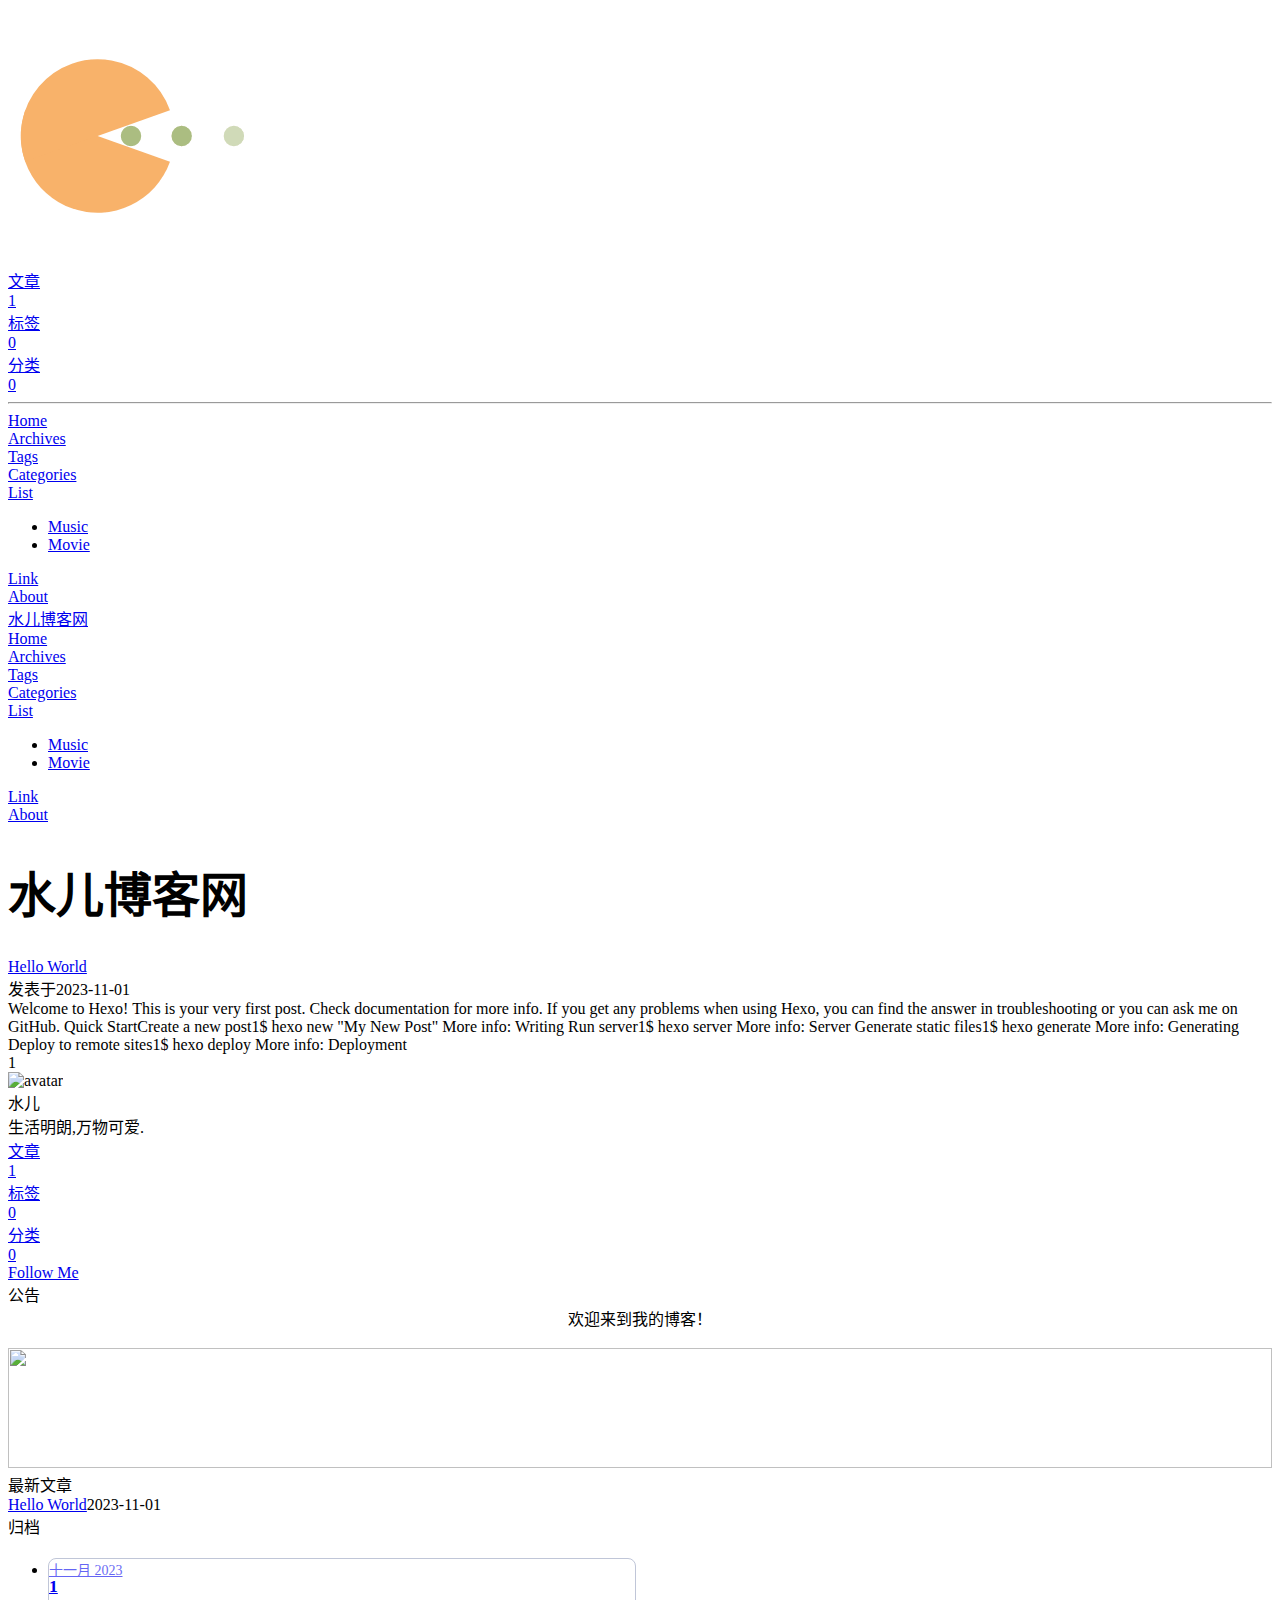
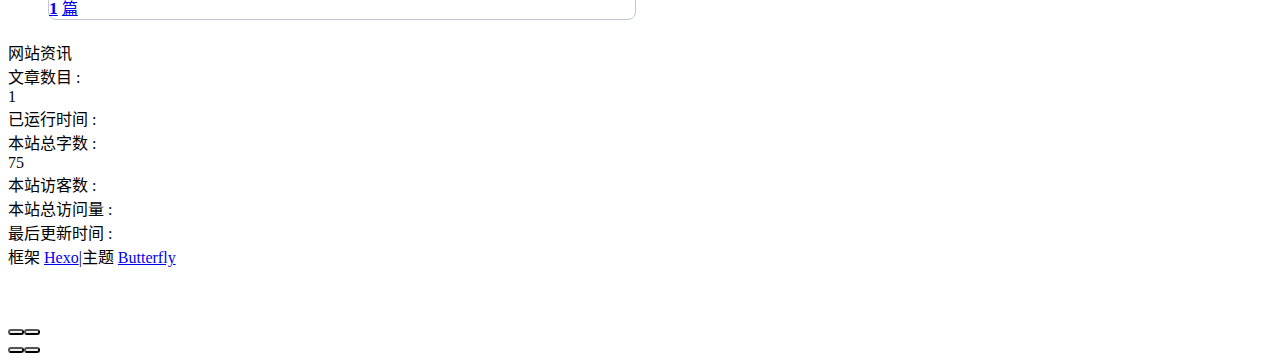
==== commit 54a2169b: "github action update Updated By Github Actions" ====
--- a/index.html
+++ b/index.html
@@ -25,7 +25,7 @@
     homepage: false,
     post: false
   },
-  runtime: '',
+  runtime: '天',
   dateSuffix: {
     just: '刚刚',
     min: '分钟前',
@@ -54,7 +54,7 @@
   isHome: true,
   isHighlightShrink: false,
   isToc: false,
-  postUpdate: '2023-11-01 05:39:32'
+  postUpdate: '2023-11-01 13:21:01'
 }</script><script>(win=>{
       win.saveToLocal = {
         set: (key, value, ttl) => {
@@ -154,7 +154,7 @@
     })(window)</script><link rel="stylesheet" href="./css/custom.css" media="defer" onload="this.media='all'"><link rel="stylesheet" href="./css/anzhiyu-butterfly.css" media="defer" onload="this.media='all'"><link rel="stylesheet" href="./css/music.css" media="defer" onload="this.media='all'"><link rel="stylesheet" href="https://cdn.jsdelivr.net/gh/sviptzk/StaticFile_HEXO@latest/butterfly/css/macblack.css" media="defer" onload="this.media='all'"><!-- hexo injector head_end start --><link rel="stylesheet" href="https://cdn.jsdelivr.net/gh/Zfour/Butterfly-double-row-display@1.00/cardlistpost.min.css"/>
 <style>#recent-posts > .recent-post-item >.recent-post-info > .article-meta-wrap > .tags:before {content:"\A";
   white-space: pre;}#recent-posts > .recent-post-item >.recent-post-info > .article-meta-wrap > .tags > .article-meta__separator{display:none}</style>
-<link rel="stylesheet" href="https://cdn.cbd.int/hexo-butterfly-clock-anzhiyu/lib/clock.min.css" /><link rel="stylesheet" href="https://npm.elemecdn.com/anzhiyu-blog@2.0.4/css/runtime/runtime.min.css" media="print" onload="this.media='all'"><link rel="stylesheet" href="https://cdn.cbd.int/hexo-butterfly-swiper-anzhiyu-pro/lib/swiper.min.css" media="print" onload="this.media='all'"><link rel="stylesheet" href="https://cdn.cbd.int/hexo-butterfly-swiper-anzhiyu-pro/lib/swiperstyle.css" media="print" onload="this.media='all'"><link rel="stylesheet" href="https://cdn.cbd.int/hexo-butterfly-swiper-anzhiyu-pro/lib/swiper.min.css" media="print" onload="this.media='all'"><link rel="stylesheet" href="https://cdn.cbd.int/hexo-butterfly-swiper-anzhiyu-pro/lib/swiperstyle.css" media="print" onload="this.media='all'"><link rel="stylesheet" href="https://cdn.cbd.int/hexo-butterfly-swiper-anzhiyu-pro/lib/categoryGroup.css" media="print" onload="this.media='all'"><link rel="stylesheet" href="https://cdn.cbd.int/hexo-butterfly-tag-plugins-plus@latest/lib/assets/font-awesome-animation.min.css" media="defer" onload="this.media='all'"><link rel="stylesheet" href="https://cdn.cbd.int/hexo-butterfly-tag-plugins-plus@latest/lib/tag_plugins.css" media="defer" onload="this.media='all'"><script src="https://cdn.cbd.int/hexo-butterfly-tag-plugins-plus@latest/lib/assets/carousel-touch.js"></script><link rel="stylesheet" href="https://cdn.cbd.int/hexo-butterfly-wowjs/lib/animate.min.css" media="print" onload="this.media='screen'"><!-- hexo injector head_end end --><meta name="generator" content="Hexo 6.3.0"></head><body><div id="web_bg"></div><div id="an_music_bg"></div><div id="sidebar"><div id="menu-mask"></div><div id="sidebar-menus"><div class="avatar-img is-center"><img src="/blog/img/head.jpg" onerror="onerror=null;src='/img/friend_404.gif'" alt="avatar"/></div><div class="sidebar-site-data site-data is-center"><a href="/blog/archives/"><div class="headline">文章</div><div class="length-num">1</div></a><a href="/blog/tags/"><div class="headline">标签</div><div class="length-num">0</div></a><a href="/blog/categories/"><div class="headline">分类</div><div class="length-num">0</div></a></div><hr class="custom-hr"/><div class="menus_items"><div class="menus_item"><a class="site-page" href="/blog/"><i class="fa-fw fas fa-home"></i><span> Home</span></a></div><div class="menus_item"><a class="site-page" href="/blog/archives/"><i class="fa-fw fas fa-archive"></i><span> Archives</span></a></div><div class="menus_item"><a class="site-page" href="/blog/tags/"><i class="fa-fw fas fa-tags"></i><span> Tags</span></a></div><div class="menus_item"><a class="site-page" href="/blog/categories/"><i class="fa-fw fas fa-folder-open"></i><span> Categories</span></a></div><div class="menus_item"><a class="site-page group" href="javascript:void(0);"><i class="fa-fw fas fa-list"></i><span> List</span><i class="fas fa-chevron-down"></i></a><ul class="menus_item_child"><li><a class="site-page child" href="/blog/music/"><i class="fa-fw fas fa-music"></i><span> Music</span></a></li><li><a class="site-page child" href="/blog/movies/"><i class="fa-fw fas fa-video"></i><span> Movie</span></a></li></ul></div><div class="menus_item"><a class="site-page" href="/blog/link/"><i class="fa-fw fas fa-link"></i><span> Link</span></a></div><div class="menus_item"><a class="site-page" href="/blog/about/"><i class="fa-fw fas fa-heart"></i><span> About</span></a></div></div></div></div><div class="page" id="body-wrap"><header class="full_page" id="page-header"><nav id="nav"><span id="blog-info"><a href="/blog/" title="水儿博客网"><span class="site-name">水儿博客网</span></a></span><div id="menus"><div class="menus_items"><div class="menus_item"><a class="site-page" href="/blog/"><i class="fa-fw fas fa-home"></i><span> Home</span></a></div><div class="menus_item"><a class="site-page" href="/blog/archives/"><i class="fa-fw fas fa-archive"></i><span> Archives</span></a></div><div class="menus_item"><a class="site-page" href="/blog/tags/"><i class="fa-fw fas fa-tags"></i><span> Tags</span></a></div><div class="menus_item"><a class="site-page" href="/blog/categories/"><i class="fa-fw fas fa-folder-open"></i><span> Categories</span></a></div><div class="menus_item"><a class="site-page group" href="javascript:void(0);"><i class="fa-fw fas fa-list"></i><span> List</span><i class="fas fa-chevron-down"></i></a><ul class="menus_item_child"><li><a class="site-page child" href="/blog/music/"><i class="fa-fw fas fa-music"></i><span> Music</span></a></li><li><a class="site-page child" href="/blog/movies/"><i class="fa-fw fas fa-video"></i><span> Movie</span></a></li></ul></div><div class="menus_item"><a class="site-page" href="/blog/link/"><i class="fa-fw fas fa-link"></i><span> Link</span></a></div><div class="menus_item"><a class="site-page" href="/blog/about/"><i class="fa-fw fas fa-heart"></i><span> About</span></a></div></div><div id="toggle-menu"><a class="site-page" href="javascript:void(0);"><i class="fas fa-bars fa-fw"></i></a></div></div></nav><div id="site-info"><h1 id="site-title">水儿博客网</h1></div><div id="scroll-down"><i class="fas fa-angle-down scroll-down-effects"></i></div></header><main class="layout" id="content-inner"><div class="recent-posts" id="recent-posts"><div class="recent-post-item"><div class="recent-post-info no-cover"><a class="article-title" href="/blog/16107.html" title="Hello World">Hello World</a><div class="article-meta-wrap"><span class="post-meta-date"><i class="far fa-calendar-alt"></i><span class="article-meta-label">发表于</span><time datetime="2023-11-01T05:39:10.434Z" title="发表于 2023-11-01 05:39:10">2023-11-01</time></span></div><div class="content">Welcome to Hexo! This is your very first post. Check documentation for more info. If you get any problems when using Hexo, you can find the answer in troubleshooting or you can ask me on GitHub.
+<link rel="stylesheet" href="https://cdn.cbd.int/hexo-butterfly-clock-anzhiyu/lib/clock.min.css" /><link rel="stylesheet" href="https://npm.elemecdn.com/anzhiyu-blog@2.0.4/css/runtime/runtime.min.css" media="print" onload="this.media='all'"><link rel="stylesheet" href="https://cdn.cbd.int/hexo-butterfly-swiper-anzhiyu-pro/lib/swiper.min.css" media="print" onload="this.media='all'"><link rel="stylesheet" href="https://cdn.cbd.int/hexo-butterfly-swiper-anzhiyu-pro/lib/swiperstyle.css" media="print" onload="this.media='all'"><link rel="stylesheet" href="https://cdn.cbd.int/hexo-butterfly-swiper-anzhiyu-pro/lib/swiper.min.css" media="print" onload="this.media='all'"><link rel="stylesheet" href="https://cdn.cbd.int/hexo-butterfly-swiper-anzhiyu-pro/lib/swiperstyle.css" media="print" onload="this.media='all'"><link rel="stylesheet" href="https://cdn.cbd.int/hexo-butterfly-swiper-anzhiyu-pro/lib/categoryGroup.css" media="print" onload="this.media='all'"><link rel="stylesheet" href="https://cdn.cbd.int/hexo-butterfly-tag-plugins-plus@latest/lib/assets/font-awesome-animation.min.css" media="defer" onload="this.media='all'"><link rel="stylesheet" href="https://cdn.cbd.int/hexo-butterfly-tag-plugins-plus@latest/lib/tag_plugins.css" media="defer" onload="this.media='all'"><script src="https://cdn.cbd.int/hexo-butterfly-tag-plugins-plus@latest/lib/assets/carousel-touch.js"></script><link rel="stylesheet" href="https://cdn.cbd.int/hexo-butterfly-wowjs/lib/animate.min.css" media="print" onload="this.media='screen'"><!-- hexo injector head_end end --><meta name="generator" content="Hexo 6.3.0"></head><body><div id="web_bg"></div><div id="an_music_bg"></div><div id="sidebar"><div id="menu-mask"></div><div id="sidebar-menus"><div class="avatar-img is-center"><img src="/blog/img/head.jpg" onerror="onerror=null;src='/img/friend_404.gif'" alt="avatar"/></div><div class="sidebar-site-data site-data is-center"><a href="/blog/archives/"><div class="headline">文章</div><div class="length-num">1</div></a><a href="/blog/tags/"><div class="headline">标签</div><div class="length-num">0</div></a><a href="/blog/categories/"><div class="headline">分类</div><div class="length-num">0</div></a></div><hr class="custom-hr"/><div class="menus_items"><div class="menus_item"><a class="site-page" href="/blog/"><i class="fa-fw fas fa-home"></i><span> Home</span></a></div><div class="menus_item"><a class="site-page" href="/blog/archives/"><i class="fa-fw fas fa-archive"></i><span> Archives</span></a></div><div class="menus_item"><a class="site-page" href="/blog/tags/"><i class="fa-fw fas fa-tags"></i><span> Tags</span></a></div><div class="menus_item"><a class="site-page" href="/blog/categories/"><i class="fa-fw fas fa-folder-open"></i><span> Categories</span></a></div><div class="menus_item"><a class="site-page group" href="javascript:void(0);"><i class="fa-fw fas fa-list"></i><span> List</span><i class="fas fa-chevron-down"></i></a><ul class="menus_item_child"><li><a class="site-page child" href="/blog/music/"><i class="fa-fw fas fa-music"></i><span> Music</span></a></li><li><a class="site-page child" href="/blog/movies/"><i class="fa-fw fas fa-video"></i><span> Movie</span></a></li></ul></div><div class="menus_item"><a class="site-page" href="/blog/link/"><i class="fa-fw fas fa-link"></i><span> Link</span></a></div><div class="menus_item"><a class="site-page" href="/blog/about/"><i class="fa-fw fas fa-heart"></i><span> About</span></a></div></div></div></div><div class="page" id="body-wrap"><header class="full_page" id="page-header"><nav id="nav"><span id="blog-info"><a href="/blog/" title="水儿博客网"><span class="site-name">水儿博客网</span></a></span><div id="menus"><div class="menus_items"><div class="menus_item"><a class="site-page" href="/blog/"><i class="fa-fw fas fa-home"></i><span> Home</span></a></div><div class="menus_item"><a class="site-page" href="/blog/archives/"><i class="fa-fw fas fa-archive"></i><span> Archives</span></a></div><div class="menus_item"><a class="site-page" href="/blog/tags/"><i class="fa-fw fas fa-tags"></i><span> Tags</span></a></div><div class="menus_item"><a class="site-page" href="/blog/categories/"><i class="fa-fw fas fa-folder-open"></i><span> Categories</span></a></div><div class="menus_item"><a class="site-page group" href="javascript:void(0);"><i class="fa-fw fas fa-list"></i><span> List</span><i class="fas fa-chevron-down"></i></a><ul class="menus_item_child"><li><a class="site-page child" href="/blog/music/"><i class="fa-fw fas fa-music"></i><span> Music</span></a></li><li><a class="site-page child" href="/blog/movies/"><i class="fa-fw fas fa-video"></i><span> Movie</span></a></li></ul></div><div class="menus_item"><a class="site-page" href="/blog/link/"><i class="fa-fw fas fa-link"></i><span> Link</span></a></div><div class="menus_item"><a class="site-page" href="/blog/about/"><i class="fa-fw fas fa-heart"></i><span> About</span></a></div></div><div id="toggle-menu"><a class="site-page" href="javascript:void(0);"><i class="fas fa-bars fa-fw"></i></a></div></div></nav><div id="site-info"><h1 id="site-title">水儿博客网</h1></div><div id="scroll-down"><i class="fas fa-angle-down scroll-down-effects"></i></div></header><main class="layout" id="content-inner"><div class="recent-posts" id="recent-posts"><div class="recent-post-item"><div class="recent-post-info no-cover"><a class="article-title" href="/blog/16107.html" title="Hello World">Hello World</a><div class="article-meta-wrap"><span class="post-meta-date"><i class="far fa-calendar-alt"></i><span class="article-meta-label">发表于</span><time datetime="2023-11-01T13:20:47.958Z" title="发表于 2023-11-01 13:20:47">2023-11-01</time></span></div><div class="content">Welcome to Hexo! This is your very first post. Check documentation for more info. If you get any problems when using Hexo, you can find the answer in troubleshooting or you can ask me on GitHub.
 Quick StartCreate a new post1$ hexo new &quot;My New Post&quot;
 More info: Writing
 Run server1$ hexo server
@@ -163,7 +163,7 @@
 More info: Generating
 Deploy to remote sites1$ hexo deploy
 More info: Deployment
-</div></div></div><nav id="pagination"><div class="pagination"><span class="page-number current">1</span></div></nav></div><div class="aside-content" id="aside-content"><div class="card-widget card-info"><div class="is-center"><div class="avatar-img"><img src="/blog/img/head.jpg" onerror="this.onerror=null;this.src='/blog/img/friend_404.gif'" alt="avatar"/></div><div class="author-info__name">水儿</div><div class="author-info__description">生活明朗,万物可爱.</div></div><div class="card-info-data site-data is-center"><a href="/blog/archives/"><div class="headline">文章</div><div class="length-num">1</div></a><a href="/blog/tags/"><div class="headline">标签</div><div class="length-num">0</div></a><a href="/blog/categories/"><div class="headline">分类</div><div class="length-num">0</div></a></div><a id="card-info-btn" target="_blank" rel="noopener" href="https://github.com/shuier0615/blog"><i class="fab fa-github"></i><span>Follow Me</span></a></div><div class="card-widget card-announcement"><div class="item-headline"><i class="fas fa-bullhorn fa-shake"></i><span>公告</span></div><div class="announcement_content"><center>欢迎来到我的博客！</center> <center><img src=""></center></div></div><div class="sticky_layout"><div class="card-widget card-recent-post"><div class="item-headline"><i class="fas fa-history"></i><span>最新文章</span></div><div class="aside-list"><div class="aside-list-item no-cover"><div class="content"><a class="title" href="/blog/16107.html" title="Hello World">Hello World</a><time datetime="2023-11-01T05:39:10.434Z" title="发表于 2023-11-01 05:39:10">2023-11-01</time></div></div></div></div><div class="card-widget card-archives"><div class="item-headline"><i class="fas fa-archive"></i><span>归档</span></div><ul class="card-archive-list"><li class="card-archive-list-item"><a class="card-archive-list-link" href="/blog/archives/2023/11/"><span class="card-archive-list-date">十一月 2023</span><span class="card-archive-list-count">1</span><div class="card-archive-list-count-group"><span class="card-archive-list-count">1</span><span>篇</span></div></a></li></ul></div><div class="card-widget card-webinfo"><div class="item-headline"><i class="fas fa-chart-line"></i><span>网站资讯</span></div><div class="webinfo"><div class="webinfo-item"><div class="item-name">文章数目 :</div><div class="item-count">1</div></div><div class="webinfo-item"><div class="item-name">本站访客数 :</div><div class="item-count" id="busuanzi_value_site_uv"><i class="fa-solid fa-spinner fa-spin"></i></div></div><div class="webinfo-item"><div class="item-name">本站总访问量 :</div><div class="item-count" id="busuanzi_value_site_pv"><i class="fa-solid fa-spinner fa-spin"></i></div></div><div class="webinfo-item"><div class="item-name">最后更新时间 :</div><div class="item-count" id="last-push-date" data-lastPushDate="2023-11-01T05:39:32.462Z"><i class="fa-solid fa-spinner fa-spin"></i></div></div></div></div></div></div></main><footer id="footer"><div id="footer-wrap"><div class="copyright">&copy;2023 By 水儿</div><div class="framework-info"><span>框架 </span><a target="_blank" rel="noopener" href="https://hexo.io">Hexo</a><span class="footer-separator">|</span><span>主题 </span><a target="_blank" rel="noopener" href="https://github.com/jerryc127/hexo-theme-butterfly">Butterfly</a></div></div></footer></div><div id="rightside"><div id="rightside-config-hide"><button id="darkmode" type="button" title="浅色和深色模式转换"><i class="fas fa-adjust"></i></button><button id="hide-aside-btn" type="button" title="单栏和双栏切换"><i class="fas fa-arrows-alt-h"></i></button></div><div id="rightside-config-show"><button id="rightside-config" type="button" title="设置"><i class="fas fa-cog fa-spin"></i></button><button id="go-up" type="button" title="回到顶部"><span class="scroll-percent"></span><i class="fas fa-arrow-up"></i></button></div></div><div><script src="/blog/js/utils.js"></script><script src="/blog/js/main.js"></script><script src="https://cdn.jsdelivr.net/npm/@fancyapps/ui/dist/fancybox/fancybox.umd.min.js"></script><div class="js-pjax"></div><script src="./js/ali_font.js"></script><script src="./js/anzhiyu.js"></script><script src="./js/Meting2.min.js"></script><script src="./js/nusic.js"></script><script async data-pjax src="//busuanzi.ibruce.info/busuanzi/2.3/busuanzi.pure.mini.js"></script></div><!-- hexo injector body_end start --><script data-pjax>
+</div></div></div><nav id="pagination"><div class="pagination"><span class="page-number current">1</span></div></nav></div><div class="aside-content" id="aside-content"><div class="card-widget card-info"><div class="is-center"><div class="avatar-img"><img src="/blog/img/head.jpg" onerror="this.onerror=null;this.src='/blog/img/friend_404.gif'" alt="avatar"/></div><div class="author-info__name">水儿</div><div class="author-info__description">生活明朗,万物可爱.</div></div><div class="card-info-data site-data is-center"><a href="/blog/archives/"><div class="headline">文章</div><div class="length-num">1</div></a><a href="/blog/tags/"><div class="headline">标签</div><div class="length-num">0</div></a><a href="/blog/categories/"><div class="headline">分类</div><div class="length-num">0</div></a></div><a id="card-info-btn" target="_blank" rel="noopener" href="https://github.com/shuier0615/blog"><i class="fab fa-github"></i><span>Follow Me</span></a></div><div class="card-widget card-announcement"><div class="item-headline"><i class="fas fa-bullhorn fa-shake"></i><span>公告</span></div><div class="announcement_content"><center>欢迎来到我的博客！</center> <center><img src=""></center></div></div><div class="sticky_layout"><div class="card-widget card-recent-post"><div class="item-headline"><i class="fas fa-history"></i><span>最新文章</span></div><div class="aside-list"><div class="aside-list-item no-cover"><div class="content"><a class="title" href="/blog/16107.html" title="Hello World">Hello World</a><time datetime="2023-11-01T13:20:47.958Z" title="发表于 2023-11-01 13:20:47">2023-11-01</time></div></div></div></div><div class="card-widget card-archives"><div class="item-headline"><i class="fas fa-archive"></i><span>归档</span></div><ul class="card-archive-list"><li class="card-archive-list-item"><a class="card-archive-list-link" href="/blog/archives/2023/11/"><span class="card-archive-list-date">十一月 2023</span><span class="card-archive-list-count">1</span><div class="card-archive-list-count-group"><span class="card-archive-list-count">1</span><span>篇</span></div></a></li></ul></div><div class="card-widget card-webinfo"><div class="item-headline"><i class="fas fa-chart-line"></i><span>网站资讯</span></div><div class="webinfo"><div class="webinfo-item"><div class="item-name">文章数目 :</div><div class="item-count">1</div></div><div class="webinfo-item"><div class="item-name">已运行时间 :</div><div class="item-count" id="runtimeshow" data-publishDate="2023-11-01T13:21:01.023Z"><i class="fa-solid fa-spinner fa-spin"></i></div></div><div class="webinfo-item"><div class="item-name">本站总字数 :</div><div class="item-count">75</div></div><div class="webinfo-item"><div class="item-name">本站访客数 :</div><div class="item-count" id="busuanzi_value_site_uv"><i class="fa-solid fa-spinner fa-spin"></i></div></div><div class="webinfo-item"><div class="item-name">本站总访问量 :</div><div class="item-count" id="busuanzi_value_site_pv"><i class="fa-solid fa-spinner fa-spin"></i></div></div><div class="webinfo-item"><div class="item-name">最后更新时间 :</div><div class="item-count" id="last-push-date" data-lastPushDate="2023-11-01T13:21:01.024Z"><i class="fa-solid fa-spinner fa-spin"></i></div></div></div></div></div></div></main><footer id="footer"><div id="footer-wrap"><div class="framework-info"><span>框架 </span><a target="_blank" rel="noopener" href="https://hexo.io">Hexo</a><span class="footer-separator">|</span><span>主题 </span><a target="_blank" rel="noopener" href="https://github.com/jerryc127/hexo-theme-butterfly">Butterfly</a></div></div></footer></div><div id="rightside"><div id="rightside-config-hide"><button id="darkmode" type="button" title="浅色和深色模式转换"><i class="fas fa-adjust"></i></button><button id="hide-aside-btn" type="button" title="单栏和双栏切换"><i class="fas fa-arrows-alt-h"></i></button></div><div id="rightside-config-show"><button id="rightside-config" type="button" title="设置"><i class="fas fa-cog fa-spin"></i></button><button id="go-up" type="button" title="回到顶部"><span class="scroll-percent"></span><i class="fas fa-arrow-up"></i></button></div></div><div><script src="/blog/js/utils.js"></script><script src="/blog/js/main.js"></script><script src="https://cdn.jsdelivr.net/npm/@fancyapps/ui/dist/fancybox/fancybox.umd.min.js"></script><div class="js-pjax"></div><script src="/js/ali_font.js"></script><script src="/js/anzhiyu.js"></script><script src="/js/Meting2.min.js"></script><script src="/js/nusic.js"></script><script async data-pjax src="//busuanzi.ibruce.info/busuanzi/2.3/busuanzi.pure.mini.js"></script></div><!-- hexo injector body_end start --><script data-pjax>
   function butterfly_clock_anzhiyu_injector_config(){
     var parent_div_git = document.getElementsByClassName('sticky_layout')[0];
     var item_html = '<div class="card-widget card-clock"><div class="card-glass"><div class="card-background"><div class="card-content"><div id="hexo_electric_clock"><img class="entered loading" id="card-clock-loading" src="https://cdn.cbd.int/hexo-butterfly-clock-anzhiyu/lib/loading.gif" style="height: 120px; width: 100%;" data-ll-status="loading"/></div></div></div></div></div>';
